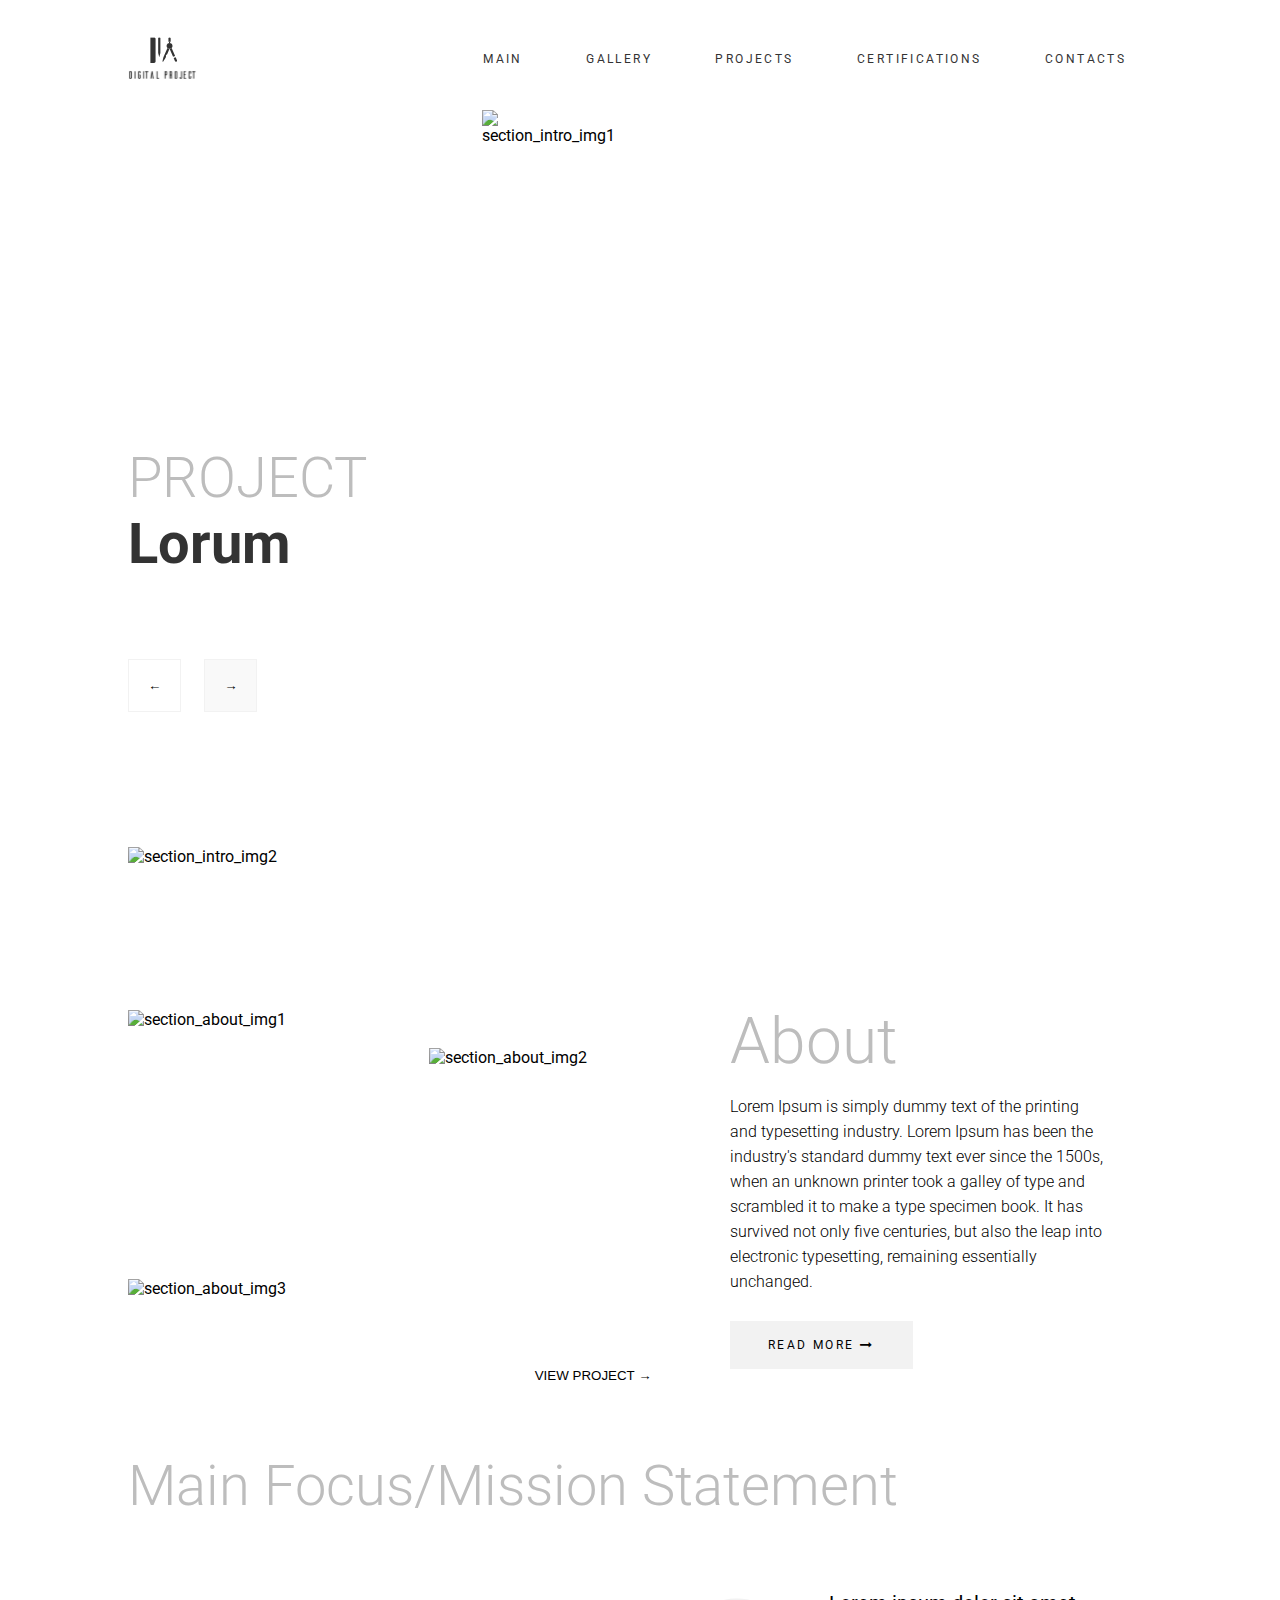
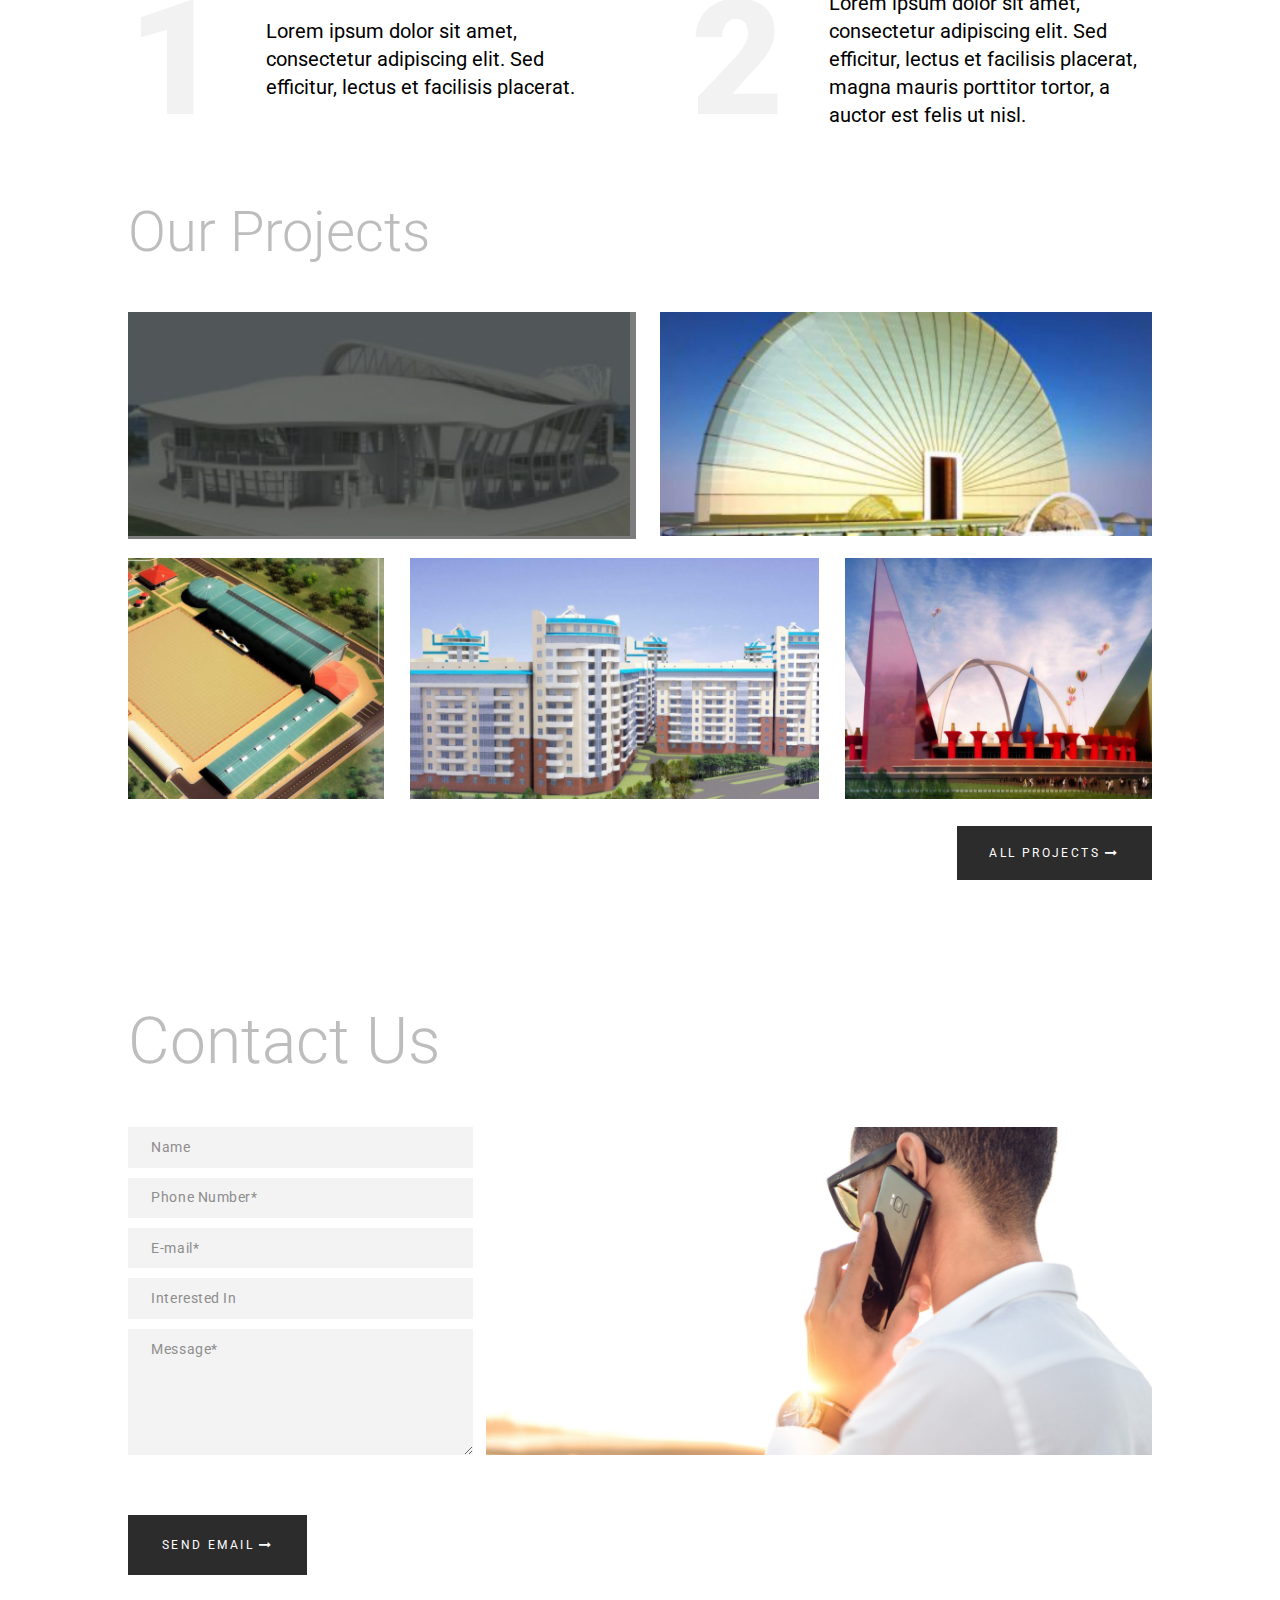
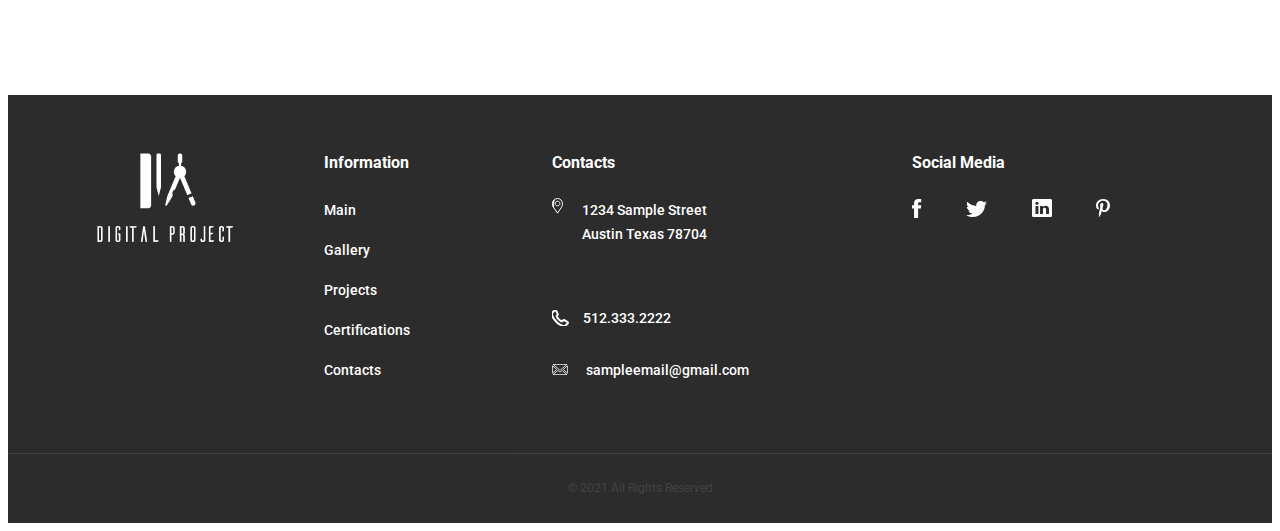
==== index.html @ 829941e3 "smartphone projects added" ====
<!DOCTYPE html>
<html lang="en">

<head>
    <meta charset="UTF-8">
    <meta http-equiv="X-UA-Compatible" content="IE=edge">
    <meta name="viewport" content="width=device-width, initial-scale=1.0">
    <title>Architecture Company</title>
    <link rel="shortcut icon" href="images/favicons/favicon.svg">
    <link rel="stylesheet" href="styles/normalize.css">
    <link rel="stylesheet" href="styles/styles.css">
    <link rel="preconnect" href="https://fonts.googleapis.com">
    <link rel="preconnect" href="https://fonts.gstatic.com" crossorigin>
    <link
        href="https://fonts.googleapis.com/css2?family=Roboto:wght@300;400;700&family=Source+Sans+Pro:wght@400;700&display=swap"
        rel="stylesheet">
    <link rel="stylesheet" href="https://stackpath.bootstrapcdn.com/font-awesome/4.7.0/css/font-awesome.min.css">
</head>

<body>
    <header class="header">
        <div class="header__logo"></div>
        <nav class="header__menu">
            <!-- Нужно обязательно проверить, чтобы названия ссылок совпадали с названиями файлов страниц, когда сделаем их -->
            <a href="index.html" class="header__link">Main</a>
            <a href="gallery.html" class="header__link">Gallery</a>
            <a href="projects.html" class="header__link">Projects</a>
            <a href="certification.html" class="header__link">Certifications</a>
            <a href="contacts.html" class="header__link">Contacts</a>
        </nav>
    </header>

    <!-- <main class="main"></main> -->
    <section class="intro">
        <div class="intro__content"> 
            <div class="intro__projectlorum">
                <h1 class="intro-title title-text">PROJECT
                    <span class="intro-text">Lorum</span>
                </h1>
            </div>
            <div class="intro__buttons">
                <button class="intro-button1">&larr;</button>
                <button class="intro-button2">&rarr;</button>
            </div>
            <div class="intro__slidenumbers">
                <img class="slide-numbers" src="pictures/section_intro_img2.png" alt="section_intro_img2">
            </div>
        </div>
        <div class="intro__image">        
            <img class="intro-img1" src="pictures/section_intro_img1.png" alt="section_intro_img1">
            <button class="intro-button3">VIEW PROJECT <span class="intro-button">&rarr;</span></button>
        </div>      
    </section>

    <section class="about">
        <div class="about__content">
            <div class="about__images">
                <div class="about__images-group1">
                    <img class="about__images-group1_img1" src="pictures/section_about_img1.png"
                        alt="section_about_img1">
                    <img class="about__images-group1_img3" src="pictures/section_about_img3.png"
                        alt="section_about_img3">
                </div>
                <div class="about__images-group2">
                    <img class="about__images-group1_img2" src="pictures/section_about_img2.png"
                        alt="section_about_img2">
                </div>
            </div>
            <div class="about__card">
                <h2 class="about__title title-text"> About</h2>
                <span class="about__text">Lorem Ipsum is simply dummy text of the printing and typesetting industry.
                    Lorem Ipsum has been the industry's standard dummy text ever since the 1500s, when an unknown
                    printer took a galley of type and scrambled it to make a type specimen book. It has survived not
                    only five centuries, but also the leap into electronic typesetting, remaining essentially
                    unchanged.</span>
                <p class="about__link">
                    <a href="#" class="button-btn about__link-btn">Read More
                        <i class="fa fa-long-arrow-right"></i>
                    </a>
                </p>
            </div>
        </div>
    </section>

    <div class="mission">
        <h2 class="mission__title title-text">Main Focus/Mission Statement</h2>
        <section class="mission-cards">
            <div class="mission-cards__card">
                <div class="card-value">
                    <p class="card-value__number">1</p>
                </div>
                <div class="card-text__container">
                    <span class="card-text">Lorem ipsum dolor sit amet, consectetur adipiscing elit. Sed efficitur,
                        lectus
                        et facilisis placerat.</span>
                </div>
            </div>

            <div class="mission-cards__card">
                <div class="card-value">
                    <p class="card-value__number">2</p>
                </div>
                <div class="card-text__container">
                    <span class="card-text">Lorem ipsum dolor sit amet, consectetur adipiscing elit. Sed efficitur,
                        lectus et facilisis placerat, magna mauris porttitor tortor, a auctor est felis ut nisl.</span>
                </div>
            </div>
        </section>
    </div>

    <div class="projects">
        <h2 class="projects__title title-text">Our Projects</h2>
        <section class="projects__container">
            <div class="projects__images">
                <div class="projects__images-line-one">
                    <img class="line-one__image-one" src="pictures/first-project.png" alt="one" />
                    <img class="line-one__cover" src="pictures/cover-pic.png" alt="cover" />
                    <img class="line-one__image-two" src="pictures/second-project.png" alt="two" />
                </div>

                <div class="projects__images-line-two">
                    <img class="line-two__image-three" src="pictures/third-project.png" alt="three" />
                    <img class="line-two__image-four" src="pictures/forth-project.png" alt="four" />
                    <img class="line-two__image-five" src="pictures/fifth-project.png" alt="five" />
                </div>
            </div>

            <div class="projects__section-btn">
                <button class="button-btn projects-button">All Projects <i class="fa fa-long-arrow-right"></i></button>
            </div>
        </section>
    </div>

    <section class="contact">
        <h2 class="contact__title title-text"> Contact Us</h2>
        <div class="contact__content">
            <form id="contact__form">
                <input type="text" name="name" placeholder="Name" class="contact__input">
                <input type="text" name="phone" placeholder="Phone Number*" class="contact__input" required>
                <input type="email" name="email" placeholder="E-mail*" class="contact__input" required>
                <input type="text" name="interested_in" placeholder="Interested In" class="contact__input">
                <textarea name="message" placeholder="Message*" class="contact__textarea" required></textarea>
            </form>
            <div class="contact__images">
                <img src="pictures/contact_img.png" alt="contact_img" class="contact__background">
            </div>
            <div class="contact__button">
                <button class="button-btn contact-button" form="contact__form">Send Email
                    <i class="fa fa-long-arrow-right"></i>
                </button>
            </div>
        </div>
    </section>

    <footer class="footer">
        <div class="footer__logo"></div>
        <div class="footer-content">
            <p class="footer__title">Information</p>
            <p class="footer__title">Contacts</p>
            <p class="footer__title footer__title--lower">Social Media</p>
            <a href="index.html" class="footer__link">Main</a>
            <a href="gallery.html" class="footer__link">Gallery</a>
            <a href="projects.html" class="footer__link">Projects</a>
            <a href="certification.html" class="footer__link">Certifications</a>
            <a href="contacts.html" class="footer__link">Contacts</a>
            <div class="footer__address">
                <svg class="footer__address-icon" width="11px" height="16px">
                    <use xlink:href="images/sprite.svg#footer-location"></use>
                </svg>
                <p class="footer__text">1234 Sample Street <br>
                    Austin Texas 78704</p>
            </div>
            <div class="footer__phone">
                <svg class="footer__phone-icon" width="17px" height="16px">
                    <use xlink:href="images/sprite.svg#footer-phone"></use>
                </svg>
                <a href="tel:+75123332222" class="footer__link">512.333.2222</a>
            </div>
            <div class="footer__email">
                <svg class="footer__email-icon" width="16px" height="11px">
                    <use xlink:href="images/sprite.svg#footer-email"></use>
                </svg>
                <a href="mailto:sampleemail@gmail.com" class="footer__link">sampleemail@gmail.com</a>
            </div>
            <div class="footer__social">
                <a href="facebook-link" class="footer__social-link">
                    <svg width="10px" height="19px">
                        <use xlink:href="images/sprite.svg#footer-fb"></use>
                    </svg>
                </a>
                <a href="twitter-link" class="footer__social-link">
                    <svg width="22px" height="17px">
                        <use xlink:href="images/sprite.svg#footer-tw"></use>
                    </svg>
                </a>
                <a href="linkedin-link" class="footer__social-link">
                    <svg width="20px" height="20px">
                        <use xlink:href="images/sprite.svg#footer-li"></use>
                    </svg>
                </a>
                <a href="pinterest-link" class="footer__social-link">
                    <svg width="14px" height="19px">
                        <use xlink:href="images/sprite.svg#footer-pin"></use>
                    </svg>
                </a>
            </div>
        </div>
        <div class="footer__copyright">
            <p>© 2021 All Rights Reserved</p>
        </div>
    </footer>
</body>

</html>
---- styles/styles.css ----
body {
    /* display: grid;
    grid-template: minmax(102px, max-content) 1fr minmax(417px, max-content) / 100%; */
    /* Сделала большой грид страницы для хедера, мейн и футера. Хедер и футер так должны в высоту растягиваться по содержимому, что не нужно этот грид в медиазапросах менять, возможно только отступы регулировать.
    Если есть предложения, как сделать лучше - пишите! (Юля) */
    font-family: 'Roboto', 'Source Sans Pro', sans-serif;
    max-width: 100%;
    /* Обозначила ширину, так как был скролл по оси у (Настя) */
}


/* DESKTOP - МОНИТОР КОМПЬЮТЕРА */
@media screen and (min-width: 940px) {

    /* HEADER */

    .header {
        display: grid;
        grid-template-columns: 9.4vw [header-logo-start] minmax(300px, 28%) [header-menu-start] 1fr;
        align-items: center;
        min-height: 102px;
    }

    .header__logo {
        grid-column-start: header-logo-start;
        height: 100%;
        background-image: url(../images/header-logo.svg);
        background-repeat: no-repeat;
        background-position: left center;
    }

    .header__menu {
        grid-column-start: header-menu-start;
        display: flex;
        justify-content: space-between;
        max-width: 645px;
        min-width: max-content;
    }

    /* MAIN */

    .main {
        display: grid;
        grid-template-columns: 9.4vw [main-content-start] 1fr [main-content-end] 9.4vw;
        /* так секции встанут с одинаковыми отступами с двух сторон и все будут выстраиваться по одной линии, когда меняем ширину экрана. Надо только каждой секции задать grid-column-start: main-content-start; (Юля) */
        grid-template-rows: repeat(5, max-content);
        row-gap: 120px;
    }

        /*INTRO*/

    .intro {
        display: grid;
        grid-template-columns: 9.4vw [intro-content-start] minmax(300px, 28%) [intro-image-start] 9.4vw;
        min-height: 900px;
    }
    
    .intro__content {
        grid-column-start: intro-content-start;
    }
    
    .intro__projectlorum {
        display: grid;
        padding-top: 33vh;
        padding-bottom: 5vh;
    }
    
    .intro-button1 {
        display: inline-block;
        width: 52.95px;
        height: 53px;   
        background-color: #FFFFFF;
        border: 1px solid #F2F2F2;
    }
    
    .intro-button2 {
        display: inline-block;
        width: 52.95px;
        height: 53px;  
        margin-left: 1.5vw;
        background-color: #f9f9f9;
        border: 1px solid #F2F2F2;
    }

    .intro__slidenumbers {
        display: grid;
        padding-top: 15vh;
    }
    
    .intro__image {
        grid-column-start: intro-image-start;
        display: grid;
        grid-template-columns: 1fr;
        grid-template-areas: "intro-img1";
    }
    
    .intro-img1 {
        grid-column-start: intro-image-start;
        display: grid;
    }
    
    .intro-button3 {
        position: absolute;
        top: 1340px;
        width: 221.81px;
        height: 71px; 
        background-color: #FFFFFF;
        border: none;
    }
    
    .intro-text {
        font-weight: bold;
        color: #333333;
    }
    
    /*ABOUT*/
    .about {
        display: grid;
        grid-template-columns: 9.4vw [main-content-start] 1fr [main-content-end] 9.4vw;
    }

    .about__content {
        grid-column-start: main-content-start;
        display: grid;
        grid-template-columns: 55% 1fr;
        gap: 3vw;
    }

    .about__images {
        display: grid;
        grid-template-columns: 1fr 1fr;
        grid-template-rows: 1fr;
        grid-template-areas: "about__images-group1 about__images-group2";
        gap: 3vw;
        align-items: center;
    }

    .about__images-group1 {
        grid-area: about__images-group1;
        display: grid;
        grid-template-rows: auto;
        gap: 3vw;
    }

    .about__images-group2 {
        grid-area: about__images-group2;
        display: flex;
    }

    .about__card {
        width: 90%;
    }

    .about__images-group1_img1 {
        width: 20vw;
        height: 18vw;
    }

    .about__images-group1_img3 {
        width: 20vw;
        height: 10vw;
    }

    .about__images-group1_img2 {
        width: 20vw;
        height: 25vw;
    }

    .about__link-btn {
        padding: 1.3vw 3vw;
    }


    /* MISSION */

    .mission {
        display: grid;
        grid-template-columns: 9.4vw [main-content-start] 1fr [main-content-end] 9.4vw;
    }

    /* Отступы, чтобы весь контент mission выравнивался в соответствии с основными боковыми отступами сайта (Настя) */
    .mission__title,
    .mission-cards {
        grid-column-start: main-content-start;
    }

    .mission-cards {
        display: grid;
        grid-template-columns: repeat(2, 1fr);
        column-gap: 10%;
    }

    .title-text {
        font-size: 56px;
    }

    .mission-cards__card {
        display: grid;
        grid-template-columns: 30% 70%;
    }

    .card-value__number {
        font-size: 160px;
    }

    .card-text {
        font-size: 20px;
        font-weight: 400;
        line-height: 28px;
    }

    /* PROJECTS */

    .projects__images {
        display: grid;
        grid-template-rows: repeat(2, 1fr);
        gap: 5%;
    }

    .projects__images-line-one,
    .projects__images-line-two {
    display: flex;
    justify-content: space-between;
}

    .projects-button {
        font-size: 0.5em;

        width: 19%;
        min-height: 50%;
        background-color: #2C2C2C;
        color: #FFFFFF;
        cursor: pointer;
    }

    .projects__section-btn {
        display: flex;
        align-items: flex-end;
        flex-direction: row-reverse;
    }
    
    .line-one__cover {
        position: absolute;
        box-sizing: border-box;
        opacity: 0.8;
        width: 40%;
        padding-right: 4px;
    }

    
.line-two__image-four {
    width: 40%;
}

    /*CONTACT*/
    .contact {
        display: grid;
        grid-template-columns: 9.4vw [main-content-start] 1fr [main-content-end] 9.4vw;
    }

    .contact__title {
        grid-column-start: main-content-start;
    }

    .contact__content {
        grid-column-start: main-content-start;
    }

    .contact__content {
        display: grid;
        grid-template-columns: 35% 1fr;
        grid-template-rows: 1fr 120px;
        margin-bottom: 120px;
    }

    #contact__form {
        display: flex;
        flex-direction: column;
        gap: 10px;
    }

    .contact__input {
        width: 95%;
        height: 12%;
    }

    .contact__textarea {
        width: 95%;
        height: 38%;
    }

    .contact__images {
        display: flex;
        align-items: flex-end;
    }

    .contact__background {
        width: 100%;
    }

    .contact__button {
        display: flex;
        align-items: flex-end;
    }

    .contact-button {
        min-width: 50%;
        min-height: 50%;
    }

    /* FOOTER */
    .footer {
        display: grid;
        grid-template-rows: 300px 70px;
        grid-template-columns: [footer-start] 25% [footer-content-start] 1fr [footer-end];
        align-content: start;
        padding-top: 58px;
    }

    .footer__logo {
        background-image: url(../images/footer-logo.svg);
        background-repeat: no-repeat;
        background-position: center top;
    }

    .footer-content {
        display: grid;
        grid-template-rows: 45px [footer-address-start footer-social-start] 40px 40px [footer-address-end footer-phone-start] 40px 40px [footer-phone-end] 40px [footer-social-end];
        grid-template-columns: 24% [footer-contact-start] 1fr [footer-contact-end footer-social-start] 1fr [footer-social-end];
    }

    .footer__address {
        grid-area: footer-address-start / footer-contact-start / footer-address-end / footer-contact-end;
        display: flex;
    }

    .footer__phone {
        grid-area: footer-phone-start / footer-contact-start / footer-phone-end / footer-contact-end;
        display: flex;
        align-items: center;
    }

    .footer__social {
        grid-area: footer-social-start / footer-social-start / footer-social-end / footer-social-end;
    }

    .footer__social-link {
        margin-right: 40px;
    }

    .footer__copyright {
        grid-column-start: footer-start;
        grid-column-end: footer-end;
        display: flex;
        justify-content: center;
        align-items: center;
    }
}

/* TABLET - ПЛАНШЕТ */
@media screen and (min-width: 420px) and (max-width: 939px) {

    /*ABOUT*/
    .about {
        display: grid;
        grid-template-columns: 9.4vw [main-content-start] 1fr [main-content-end] 9.4vw;
    }

    .about__content {
        grid-column-start: main-content-start;
        display: grid;
        grid-template-rows: 1fr;
        gap: 1.5vw;
    }

    .about__images {
        display: grid;
        grid-template-columns: 1fr 1fr;
        grid-template-rows: 1fr;
        grid-template-areas: "about__images-group1 about__images-group2";
        gap: 2vw;
        align-items: center;
    }

    .about__images-group1 {
        grid-area: about__images-group1;
        display: grid;
        grid-template-rows: max-content;
        gap: 2vw;
        justify-content: flex-end;
    }

    .about__images-group2 {
        grid-area: about__images-group2;
        display: flex;
        justify-content: flex-start;

    }

    .about__images-group1_img1 {
        width: 30vw;
        height: 28vw;
    }

    .about__images-group1_img3 {
        width: 30vw;
    }

    .about__images-group1_img2 {
        width: 30vw;
        height: 35vw;
    }

    .about__card {
        width: 100%;
        margin-right: 0;
        text-align: center;
    }

    .about__link-btn {
        padding: 15px 3vw;
    }

    /* MISSION */

    .mission {
        display: grid;
        grid-template-columns: 9.4vw [main-content-start] 1fr [main-content-end] 9.4vw;
    }

    /* Отступы, чтобы весь контент mission выравнивался в соответствии с основными боковыми отступами сайта (Настя) */
    .mission__title,
    .mission-cards {
        grid-column-start: main-content-start;
    }

    .mission-cards {
        display: grid;
        grid-template-rows: repeat(2, 1fr);
    }

    .title-text {
        font-size: 56px;
    }

    .mission-cards__card {
        display: grid;
        grid-template-columns: 30% 70%;
    }

    .card-value__number {
        font-size: 160px;
    }

    .card-text {
        font-size: 20px;
        font-weight: 400;
        line-height: 28px;
    }

    /* PROJECTS */

    .projects__images {
        display: grid;
        grid-template-rows: repeat(2, 1fr);
        gap: 5%;
    }

    .projects__images-line-one,
    .projects__images-line-two {
    display: flex;
    justify-content: space-between;
}

    .line-one__cover {
        position: absolute;
        box-sizing: border-box;
        opacity: 0.8;
        width: 40%;
        min-height: 11%;
    }

    
    .line-two__image-four {
        width: 40%;
    }

    .projects-button {
        min-width: 25%;
        min-height: 57%;
        background-color: #2C2C2C;
        color: #FFFFFF;
        cursor: pointer;
    }

    .projects__section-btn {
        display: flex;
        align-items: flex-end;
        flex-direction: row-reverse;
    }

    /*CONTACT*/
    .contact__images {
        display: none;
    }

    .contact {
        display: grid;
        grid-template-columns: 9.4vw [main-content-start] 1fr [main-content-end] 9.4vw;
    }

    .contact__title {
        grid-column-start: main-content-start;
        display: flex;
        justify-content: center;
        margin-bottom: 30px;
    }

    .contact__content {
        grid-column-start: main-content-start;
    }

    .contact__content {
        display: grid;
        grid-template-columns: 100%;
        grid-template-rows: 1fr 100px;
        margin-bottom: 60px;
    }

    #contact__form {
        display: flex;
        flex-direction: column;
        gap: 10px;
        align-items: center;
    }

    .contact__input {
        width: 70%;
        height: 7vh;
    }

    .contact__textarea {
        width: 70%;
        height: 20vh;
    }

    .contact__button {
        display: flex;
        align-items: flex-end;
        width: 100%;
        justify-content: center;
    }

    .contact-button {
        min-width: 25%;
        min-height: 50%;
    }

    /* FOOTER */
    .footer {
        display: grid;
        grid-template-rows: 150px [footer-content-start] 1fr [footer-content-end] 70px;
        /* grid-template-columns: [footer-start] minmax(165px, 25%) [footer-content-start] 1fr [footer-end]; */
        align-content: start;
        padding-top: 58px;
    }

    .footer__logo {
        background-image: url(../images/footer-logo.svg);
        background-repeat: no-repeat;
        background-position: center top;
        /* min-width: 165px; */
    }

    .footer-content {
        grid-area: footer-content-start / 1 / footer-content-end / 2;
        display: grid;
        grid-template-rows: 45px [footer-address-start] 40px 40px [footer-address-end footer-phone-start] 40px 40px [footer-phone-end] 70px [footer-btm-title-start] 45px [footer-btm-title-end footer-social-start] 68px [footer-social-end];
        grid-template-columns: [footer-social-start] minmax(max-content, 60%) [footer-contact-start] minmax(max-content, 1fr) [footer-contact-end footer-social-end];
        padding-left: 9.4vw;
        padding-right: 9.4vw;
    }

    .footer__address {
        grid-area: footer-address-start / footer-contact-start / footer-address-end / footer-contact-end;
        display: flex;
    }

    .footer__phone {
        grid-area: footer-phone-start / footer-contact-start / footer-phone-end / footer-contact-end;
        display: flex;
        align-items: center;
    }

    .footer__title--lower {
        grid-area: footer-btm-title-start / footer-social-start / footer-btm-title-end / footer-social-end;
        justify-self: center;
    }

    .footer__social {
        grid-column-start: footer-social-start;
        grid-column-end: footer-social-end;
        display: flex;
        justify-self: center;
        justify-content: space-between;
        width: 186px;
    }

    .footer__copyright {
        display: flex;
        justify-content: center;
        align-items: center;
    }
}



/* SMARTPHONE - СМАРТФОН */
@media screen and (max-width: 419px) {

    /*ABOUT*/
    .about {
        display: grid;
        grid-template-columns: 9.4vw [main-content-start] 1fr [main-content-end] 9.4vw;
    }

    .about__content {
        grid-column-start: main-content-start;
        display: grid;
        grid-template-rows: 1fr;
        gap: 1.5vw;
    }

    .about__images {
        display: grid;
        grid-template-columns: 1fr 1fr;
        grid-template-rows: 1fr;
        grid-template-areas: "about__images-group1 about__images-group2";
        gap: 2vw;
    }

    .about__images-group1 {
        grid-area: about__images-group1;
        display: grid;
        grid-template-rows: max-content;
        gap: 2vw;
        align-items: center;
        justify-content: center;
    }

    .about__images-group2 {
        grid-area: about__images-group2;
        display: flex;
        align-items: center;
        justify-content: center;
    }

    .about__images-group1_img1 {
        width: 35vw;
        height: 33vw;
    }

    .about__images-group1_img3 {
        width: 35vw;
    }

    .about__images-group1_img2 {
        width: 35vw;
        height: 40vw;
    }

    .about__card {
        width: 100%;
        margin-right: 0;
        text-align: center;
    }

    .about__link-btn {
        padding: 15px 3vw;
    }

    /* MISSION */

    .mission {
        display: grid;
        grid-template-columns: 9.4vw [main-content-start] 1fr [main-content-end] 9.4vw;
    }

    /* Отступы, чтобы весь контент mission выравнивался в соответствии с основными боковыми отступами сайта (Настя) */
    .mission__title,
    .mission-cards {
        grid-column-start: main-content-start;
    }

    .mission-cards {
        display: grid;
        grid-template-rows: repeat(2, 1fr);
    }

    .title-text {
        font-size: 3em;
    }

    .card-value__number {
        display: none;
    }

    .card-text {
        font-size: 1em;
        font-weight: 400;
        line-height: 1.5em;
    }

    /* PROJECTS */

    .projects__images {
        display: flex;
        flex-direction: column;
        justify-content: center;
        align-items: center;
        gap: 5%;
    }

    .projects__images-line-one,
    .projects__images-line-two {
        display: flex;
        justify-content: center;
    }
    
    .line-one__image-two,
    .line-two__image-three,
    .line-two__image-five {
        display: none;
    }
    
    .line-two__image-four {
        width: 49%;
    }
    
    .projects__section-btn {
        display: flex;
        align-items: flex-end;
        justify-content: center;
    }

    .projects-button {
        max-width: 50vw;
        min-height: 70%;
        background-color: #2C2C2C;
        color: #FFFFFF;
        cursor: pointer;
    }

    /*CONTACT*/
    .contact__images {
        display: none;
    }

    .contact {
        display: grid;
        grid-template-columns: 9.4vw [main-content-start] 1fr [main-content-end] 9.4vw;
    }

    .contact__title {
        grid-column-start: main-content-start;
        display: flex;
        justify-content: center;
        margin-bottom: 30px;
    }

    .contact__content {
        grid-column-start: main-content-start;
    }

    .contact__content {
        display: grid;
        grid-template-rows: 1fr 80px;
        margin-bottom: 50px;
    }

    #contact__form {
        display: flex;
        flex-direction: column;
        gap: 10px;
    }

    .contact__input {
        width: 100%;
        height: 8vh;
    }

    .contact__textarea {
        width: 100%;
        height: 20vh;
    }

    .contact__button {
        display: flex;
        align-items: flex-end;
        justify-content: center;
    }

    .contact-button {
        min-width: 50%;
        min-height: 50%;
    }

}

/* HEADER */
.header__link {
    font-size: 12px;
    line-height: 18px;
    letter-spacing: 0.2em;
    text-transform: uppercase;
    color: #333333;
    border: 1px solid #FFFFFF;
    /* Добавила здесь border чтобы ссылки не прыгали при наведении курсора. Потому что при наведении появляется оформление border снизу и сверху (Юля) */
}

.header__link:hover,
.header__link:active {
    border-top: 1px solid #333333;
    border-bottom: 1px solid #333333;
}

/*ABOUT*/

.about__title {
    font-size: 4em;
    line-height: 64px;
    margin: 0;
    margin-bottom: 20px;
}

.about__text {
    font-family: 'Roboto', sans-serif;
    font-weight: 300;
    font-size: 1em;
    line-height: 25px;
}

.button-btn {
    margin-top: 20px;
    font-family: 'Roboto', sans-serif;
    font-weight: 400;
    font-size: 12px;
    line-height: 12px;
    letter-spacing: 0.2em;
    text-transform: uppercase;
    border: none;
}

.about__link {
    margin-top: 40px;
}

.about__link-btn {
    background-color: #F2F2F2;
    color: black;
    margin-top: 50px;
}

/* MISSION */

.title-text {
    font-weight: 300;
    color: #BDBDBD;
}

.title-text:hover {
    cursor: pointer;
}

.card-value,
.card-text__container {
    align-self: center;
}

.card-value p {
    margin: 0;
}

.card-value__number {
    color: #F2F2F2;
    font-weight: 900;
}

/* PROJECTS */

.projects {
    display: grid;
    grid-template-columns: 9.4vw [main-content-start] 1fr [main-content-end] 9.4vw;
}

.projects__title,
.projects__container {
    grid-column-start: main-content-start;
}

.projects__container {
    display: grid;
    grid-template-rows: 80% 20%;
    gap: 2vw;

    margin-bottom: 10%;
}

.line-one__image-one {
    width: 49%;
    position: relative;
}

.line-one__cover {
    position: absolute;
    box-sizing: border-box;
    opacity: 0.8;
    width: 40%;
}

.line-one__image-two {
    width: 48%;
}

.line-two__image-three {
    width: 25%;
}

.line-two__image-five {
    width: 30%;
}

.projects-button:hover,
.line-one__image-one:hover,
.line-one__cover:hover,
.line-one__image-two:hover,
.line-two__image-three:hover,
.line-two__image-four:hover,
.line-two__image-five:hover {
    cursor: pointer;
}

/*CONTACT*/
::-webkit-input-placeholder {
    font-family: 'Roboto', sans-serif;
    font-style: normal;
    font-weight: 400;
    font-size: 14px;
    line-height: 16px;
    letter-spacing: 0.04em;
    padding-left: 21px;
    padding-top: 10px;
    color: #8D8D8D;
}

.contact__title {
    font-size: 4em;
    line-height: 64px;
}

.contact__input {
    background: #F3F3F3;
    border: none;
}

.contact__textarea {
    background: #F3F3F3;
    border: none;
}

.contact-button {
    background-color: #2C2C2C;
    color: #FFFFFF;
    cursor: pointer;
}


/* FOOTER */
.footer {
    color: #FFFFFF;
    background-color: #2C2C2C;
}

.footer__address-icon {
    margin-right: 19px;
}

.footer__phone-icon,
.footer__email-icon {
    margin-right: 14px;
}

.footer__title {
    font-weight: 700;
    font-size: 16px;
    line-height: 19px;
}

.footer__link,
.footer__text {
    font-weight: 500;
    font-size: 14px;
    line-height: 24px;
    color: #FFFFFF;
}

.footer__copyright {
    text-align: center;
    font-size: 12px;
    line-height: 22px;
    color: #FFFFFF;
    border-top: 1px solid #FFFFFF;
    opacity: 0.1;
}

.footer__link:hover {
    text-decoration: underline;
}

/* GENERAL */
a {
    text-decoration: none;
}

p {
    margin: 0;
}
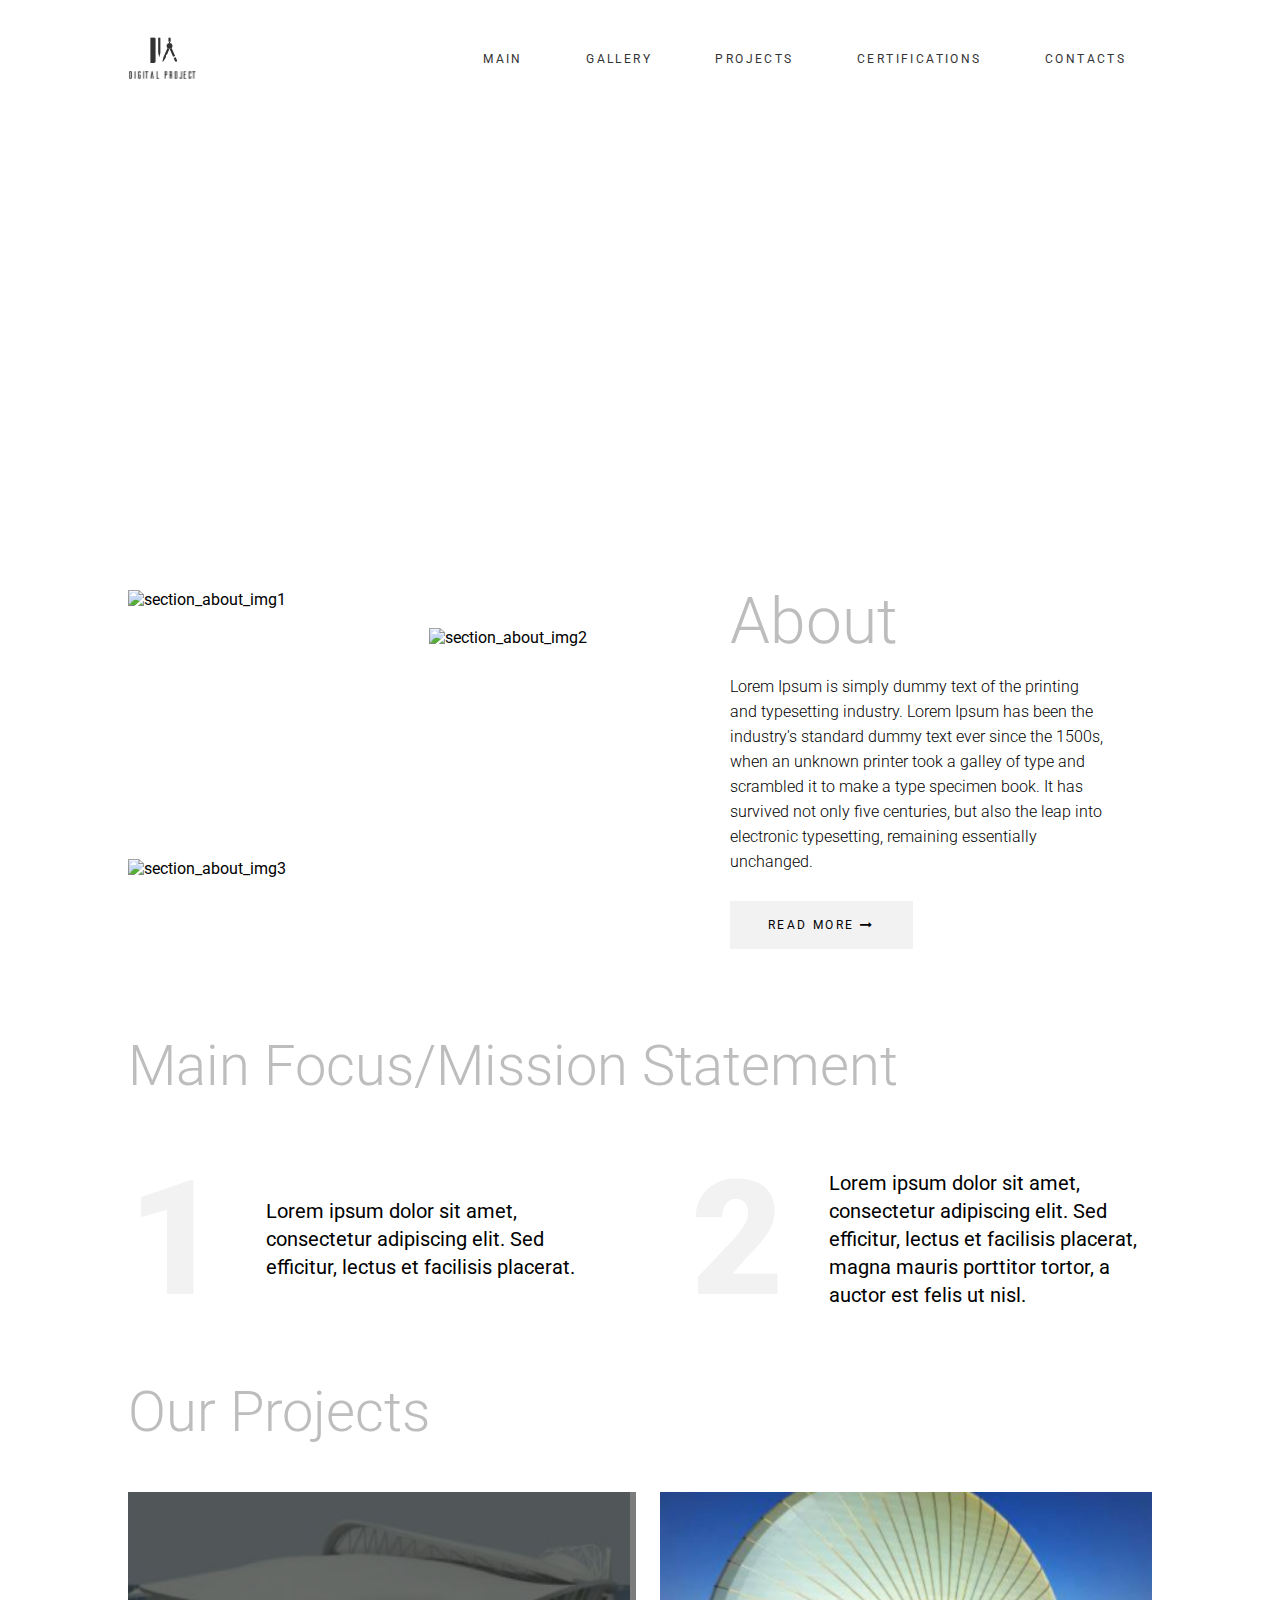
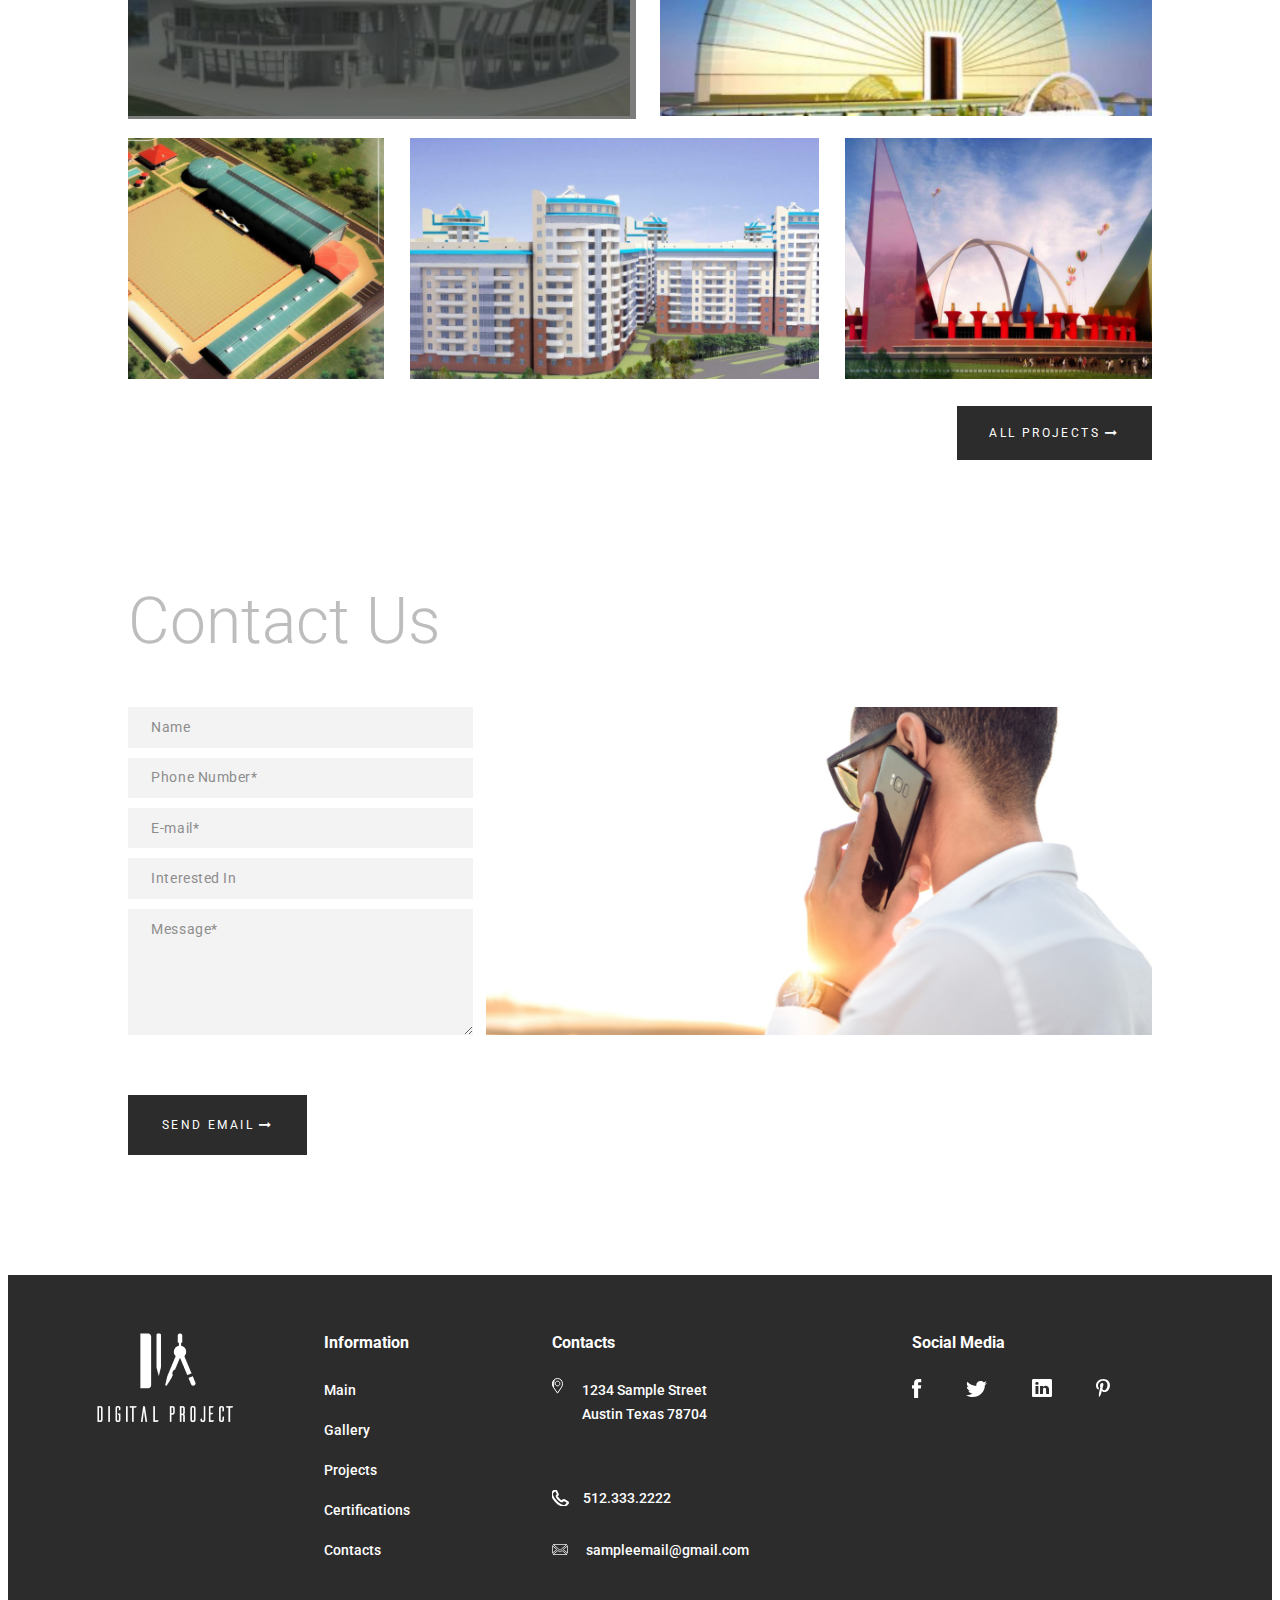
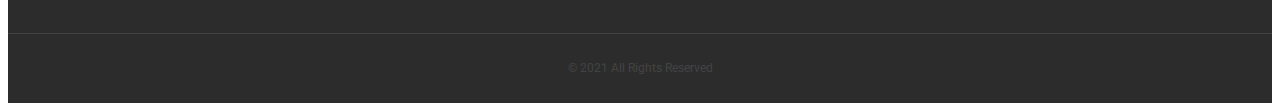
==== commit 9c5d9e47: "footer mobile version, minor adjustments" ====
--- a/index.html
+++ b/index.html
@@ -30,27 +30,8 @@
         </nav>
     </header>
 
-    <!-- <main class="main"></main> -->
-    <section class="intro">
-        <div class="intro__content"> 
-            <div class="intro__projectlorum">
-                <h1 class="intro-title title-text">PROJECT
-                    <span class="intro-text">Lorum</span>
-                </h1>
-            </div>
-            <div class="intro__buttons">
-                <button class="intro-button1">&larr;</button>
-                <button class="intro-button2">&rarr;</button>
-            </div>
-            <div class="intro__slidenumbers">
-                <img class="slide-numbers" src="pictures/section_intro_img2.png" alt="section_intro_img2">
-            </div>
-        </div>
-        <div class="intro__image">        
-            <img class="intro-img1" src="pictures/section_intro_img1.png" alt="section_intro_img1">
-            <button class="intro-button3">VIEW PROJECT <span class="intro-button">&rarr;</span></button>
-        </div>      
-    </section>
+    <main class="main"></main>
+    <div class="intro"></div>
 
     <section class="about">
         <div class="about__content">
@@ -156,13 +137,13 @@
         <div class="footer__logo"></div>
         <div class="footer-content">
             <p class="footer__title">Information</p>
-            <p class="footer__title">Contacts</p>
+            <p class="footer__title footer__title--mid">Contacts</p>
             <p class="footer__title footer__title--lower">Social Media</p>
-            <a href="index.html" class="footer__link">Main</a>
-            <a href="gallery.html" class="footer__link">Gallery</a>
-            <a href="projects.html" class="footer__link">Projects</a>
-            <a href="certification.html" class="footer__link">Certifications</a>
-            <a href="contacts.html" class="footer__link">Contacts</a>
+            <a href="index.html" class="footer__link footer__link--top">Main</a>
+            <a href="gallery.html" class="footer__link footer__link--top">Gallery</a>
+            <a href="projects.html" class="footer__link footer__link--top">Projects</a>
+            <a href="certification.html" class="footer__link footer__link--top">Certifications</a>
+            <a href="contacts.html" class="footer__link footer__link--mid">Contacts</a>
             <div class="footer__address">
                 <svg class="footer__address-icon" width="11px" height="16px">
                     <use xlink:href="images/sprite.svg#footer-location"></use>
--- a/styles/styles.css
+++ b/styles/styles.css
@@ -47,72 +47,6 @@
         row-gap: 120px;
     }
 
-        /*INTRO*/
-
-    .intro {
-        display: grid;
-        grid-template-columns: 9.4vw [intro-content-start] minmax(300px, 28%) [intro-image-start] 9.4vw;
-        min-height: 900px;
-    }
-    
-    .intro__content {
-        grid-column-start: intro-content-start;
-    }
-    
-    .intro__projectlorum {
-        display: grid;
-        padding-top: 33vh;
-        padding-bottom: 5vh;
-    }
-    
-    .intro-button1 {
-        display: inline-block;
-        width: 52.95px;
-        height: 53px;   
-        background-color: #FFFFFF;
-        border: 1px solid #F2F2F2;
-    }
-    
-    .intro-button2 {
-        display: inline-block;
-        width: 52.95px;
-        height: 53px;  
-        margin-left: 1.5vw;
-        background-color: #f9f9f9;
-        border: 1px solid #F2F2F2;
-    }
-
-    .intro__slidenumbers {
-        display: grid;
-        padding-top: 15vh;
-    }
-    
-    .intro__image {
-        grid-column-start: intro-image-start;
-        display: grid;
-        grid-template-columns: 1fr;
-        grid-template-areas: "intro-img1";
-    }
-    
-    .intro-img1 {
-        grid-column-start: intro-image-start;
-        display: grid;
-    }
-    
-    .intro-button3 {
-        position: absolute;
-        top: 1340px;
-        width: 221.81px;
-        height: 71px; 
-        background-color: #FFFFFF;
-        border: none;
-    }
-    
-    .intro-text {
-        font-weight: bold;
-        color: #333333;
-    }
-    
     /*ABOUT*/
     .about {
         display: grid;
@@ -211,34 +145,10 @@
 
     /* PROJECTS */
 
-    .projects__images {
-        display: grid;
-        grid-template-rows: repeat(2, 1fr);
-        gap: 5%;
-    }
-
-    .projects__images-line-one,
-    .projects__images-line-two {
-    display: flex;
-    justify-content: space-between;
-}
-
     .projects-button {
         font-size: 0.5em;
-
-        width: 19%;
-        min-height: 50%;
-        background-color: #2C2C2C;
-        color: #FFFFFF;
-        cursor: pointer;
-    }
-
-    .projects__section-btn {
-        display: flex;
-        align-items: flex-end;
-        flex-direction: row-reverse;
-    }
-    
+    }
+
     .line-one__cover {
         position: absolute;
         box-sizing: border-box;
@@ -247,11 +157,6 @@
         padding-right: 4px;
     }
 
-    
-.line-two__image-four {
-    width: 40%;
-}
-
     /*CONTACT*/
     .contact {
         display: grid;
@@ -321,6 +226,7 @@
         background-image: url(../images/footer-logo.svg);
         background-repeat: no-repeat;
         background-position: center top;
+        min-width: 165px;
     }
 
     .footer-content {
@@ -459,44 +365,12 @@
     }
 
     /* PROJECTS */
-
-    .projects__images {
-        display: grid;
-        grid-template-rows: repeat(2, 1fr);
-        gap: 5%;
-    }
-
-    .projects__images-line-one,
-    .projects__images-line-two {
-    display: flex;
-    justify-content: space-between;
-}
-
     .line-one__cover {
         position: absolute;
         box-sizing: border-box;
         opacity: 0.8;
         width: 40%;
-        min-height: 11%;
-    }
-
-    
-    .line-two__image-four {
-        width: 40%;
-    }
-
-    .projects-button {
-        min-width: 25%;
-        min-height: 57%;
-        background-color: #2C2C2C;
-        color: #FFFFFF;
-        cursor: pointer;
-    }
-
-    .projects__section-btn {
-        display: flex;
-        align-items: flex-end;
-        flex-direction: row-reverse;
+        max-height: 40%;
     }
 
     /*CONTACT*/
@@ -559,8 +433,7 @@
     /* FOOTER */
     .footer {
         display: grid;
-        grid-template-rows: 150px [footer-content-start] 1fr [footer-content-end] 70px;
-        /* grid-template-columns: [footer-start] minmax(165px, 25%) [footer-content-start] 1fr [footer-end]; */
+        grid-template-rows: 150px 1fr 70px;
         align-content: start;
         padding-top: 58px;
     }
@@ -569,15 +442,14 @@
         background-image: url(../images/footer-logo.svg);
         background-repeat: no-repeat;
         background-position: center top;
-        /* min-width: 165px; */
+        min-width: 165px;
     }
 
     .footer-content {
-        grid-area: footer-content-start / 1 / footer-content-end / 2;
         display: grid;
         grid-template-rows: 45px [footer-address-start] 40px 40px [footer-address-end footer-phone-start] 40px 40px [footer-phone-end] 70px [footer-btm-title-start] 45px [footer-btm-title-end footer-social-start] 68px [footer-social-end];
         grid-template-columns: [footer-social-start] minmax(max-content, 60%) [footer-contact-start] minmax(max-content, 1fr) [footer-contact-end footer-social-end];
-        padding-left: 9.4vw;
+        padding-left: 15vw;
         padding-right: 9.4vw;
     }
 
@@ -711,46 +583,6 @@
         line-height: 1.5em;
     }
 
-    /* PROJECTS */
-
-    .projects__images {
-        display: flex;
-        flex-direction: column;
-        justify-content: center;
-        align-items: center;
-        gap: 5%;
-    }
-
-    .projects__images-line-one,
-    .projects__images-line-two {
-        display: flex;
-        justify-content: center;
-    }
-    
-    .line-one__image-two,
-    .line-two__image-three,
-    .line-two__image-five {
-        display: none;
-    }
-    
-    .line-two__image-four {
-        width: 49%;
-    }
-    
-    .projects__section-btn {
-        display: flex;
-        align-items: flex-end;
-        justify-content: center;
-    }
-
-    .projects-button {
-        max-width: 50vw;
-        min-height: 70%;
-        background-color: #2C2C2C;
-        color: #FFFFFF;
-        cursor: pointer;
-    }
-
     /*CONTACT*/
     .contact__images {
         display: none;
@@ -805,6 +637,91 @@
         min-height: 50%;
     }
 
+    /* FOOTER */
+    .footer {
+        display: grid;
+        grid-template-rows: 150px 1fr 70px;
+        align-content: start;
+        padding-top: 58px;
+    }
+
+    .footer__logo {
+        background-image: url(../images/footer-logo.svg);
+        background-repeat: no-repeat;
+        background-position: center top;
+        min-width: 165px;
+    }
+
+    .footer-content {
+        display: grid;
+        grid-template-rows: 45px 40px 40px 70px [footer-mid-title-start] 45px [footer-address-start] 65px [footer-phone-start] 40px [footer-email-start] 70px [footer-btm-title-start] 45px [footer-social-start] 68px;
+        grid-template-columns: [footer-start] 50% [footer-mid] 50% [footer-end];
+        justify-content: center;
+        padding-left: 9.4vw;
+        padding-right: 9.4vw;
+    }
+
+    .footer__title,
+    .footer__address,
+    .footer__phone,
+    .footer__email,
+    .footer__social,
+    .footer__link--mid {
+        grid-column-start: footer-start;
+        grid-column-end: footer-end;
+    }
+
+    .footer__title,
+    .footer__link--mid {
+        justify-self: center;
+    }
+
+    .footer__link--top {
+        margin-left: 12vw;
+    }
+
+    .footer__title--mid {
+        grid-row-start: footer-mid-title-start;
+    }
+
+    .footer__address {
+        grid-row-start: footer-address-start;
+        display: flex;
+    }
+
+    .footer__phone {
+        grid-row-start: footer-phone-start;
+        display: flex;
+        align-items: flex-start;
+    }
+
+    .footer__email {
+        grid-row-start: footer-email-start;
+    }
+
+    .footer__title--lower {
+        grid-row-start: footer-btm-title-start;
+    }
+
+    .footer__address,
+    .footer__phone,
+    .footer__email {
+        margin-left: 18vw;
+    }
+
+    .footer__social {
+        grid-row-start: footer-social-start;
+        justify-self: center;
+        display: flex;
+        justify-content: space-between;
+        width: 186px;
+    }
+
+    .footer__copyright {
+        display: flex;
+        justify-content: center;
+        align-items: center;
+    }
 }
 
 /* HEADER */
@@ -906,6 +823,22 @@
     margin-bottom: 10%;
 }
 
+.projects__images {
+    display: grid;
+    grid-template-rows: repeat(2, 1fr);
+    gap: 5%;
+}
+
+.projects__images-line-one {
+    display: flex;
+    justify-content: space-between;
+}
+
+.projects__images-line-two {
+    display: flex;
+    justify-content: space-between;
+}
+
 .line-one__image-one {
     width: 49%;
     position: relative;
@@ -926,8 +859,26 @@
     width: 25%;
 }
 
+.line-two__image-four {
+    width: 40%;
+}
+
 .line-two__image-five {
     width: 30%;
+}
+
+.projects__section-btn {
+    display: flex;
+    align-items: flex-end;
+    flex-direction: row-reverse;
+}
+
+.projects-button {
+    width: 19%;
+    min-height: 50%;
+    background-color: #2C2C2C;
+    color: #FFFFFF;
+    cursor: pointer;
 }
 
 .projects-button:hover,
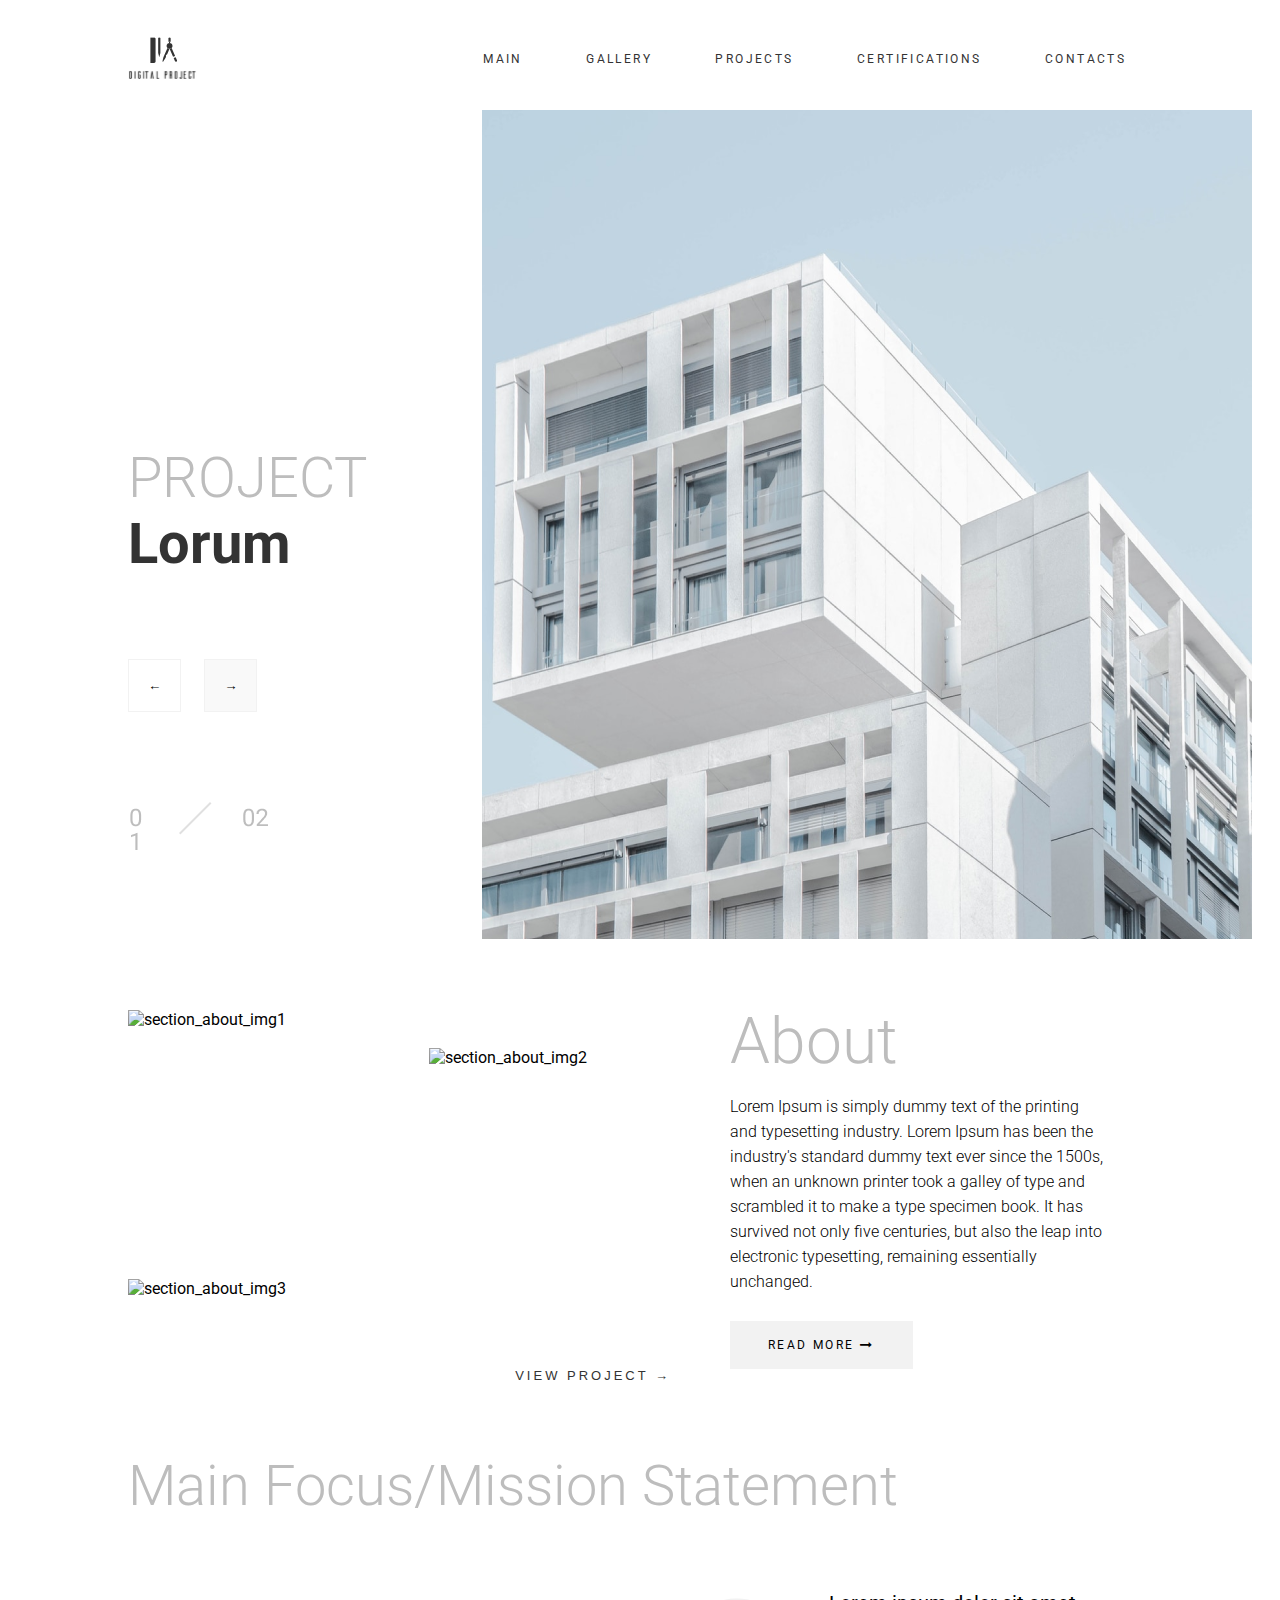
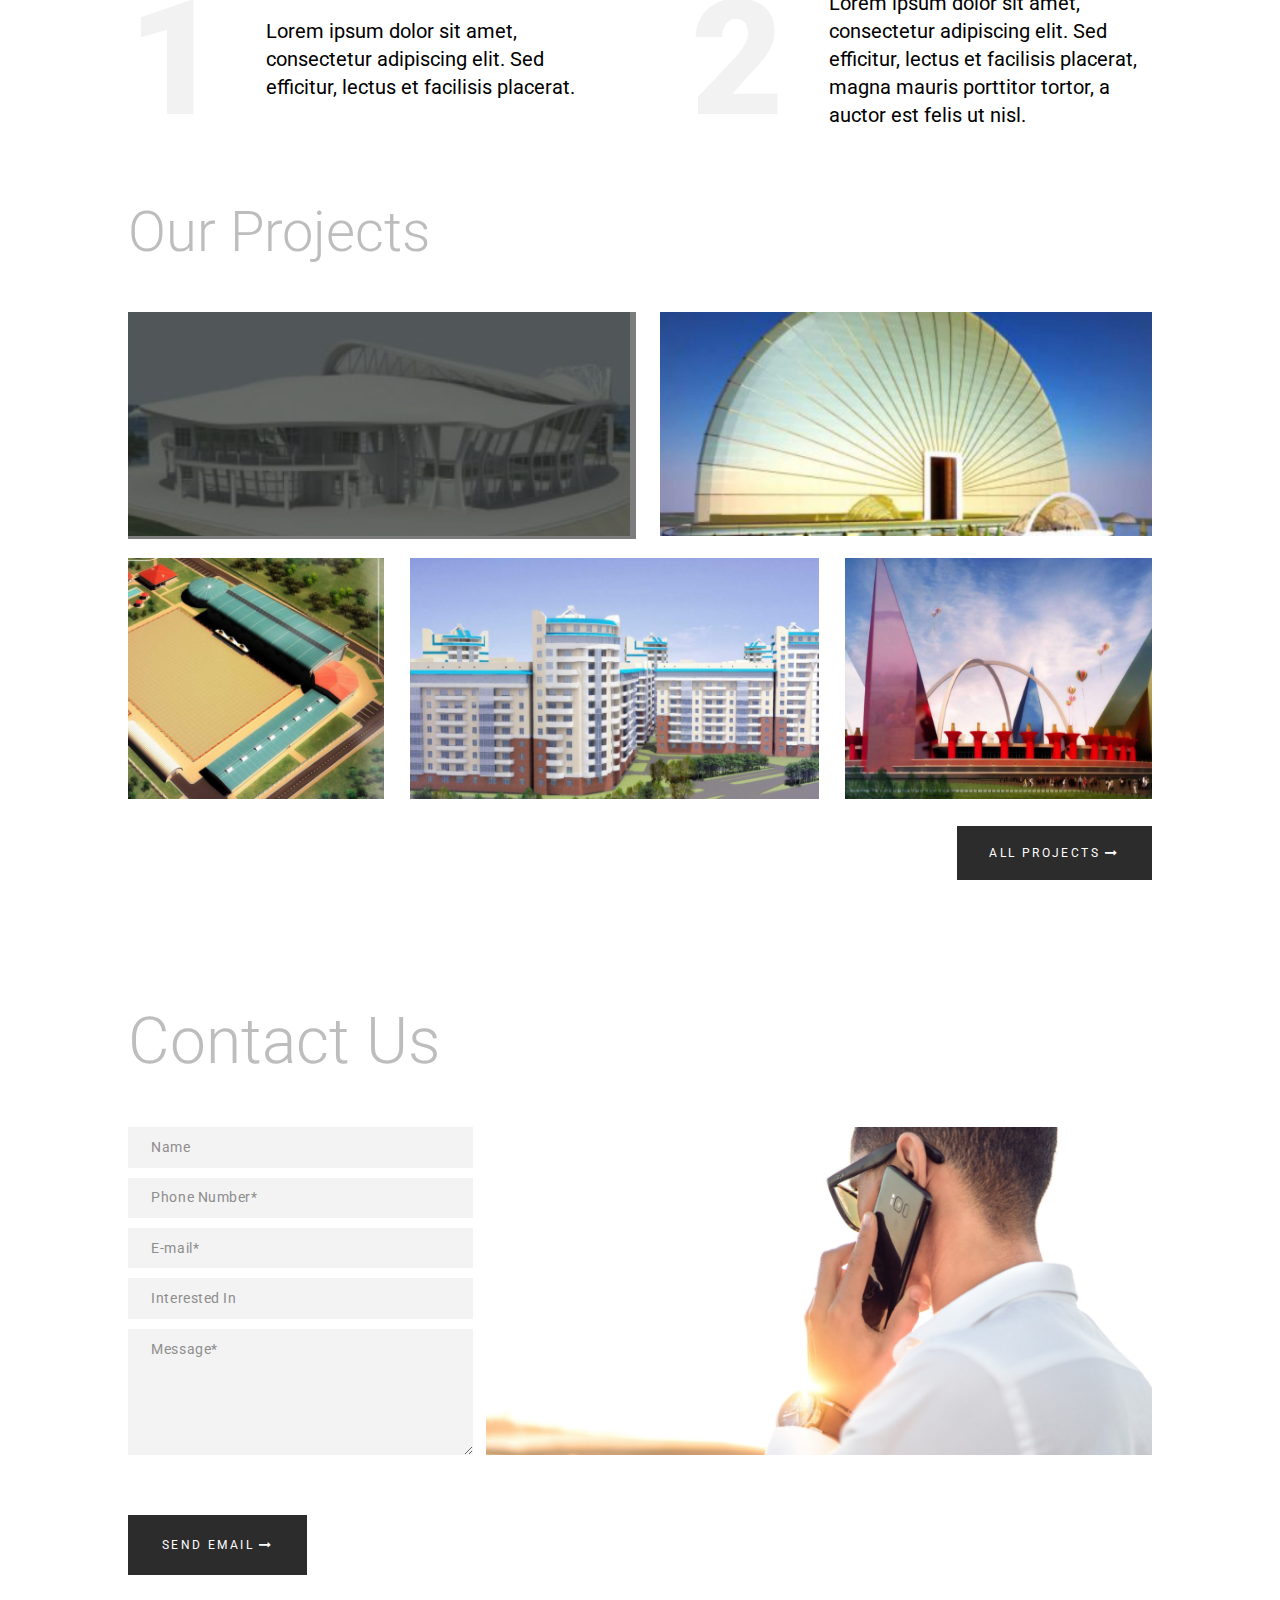
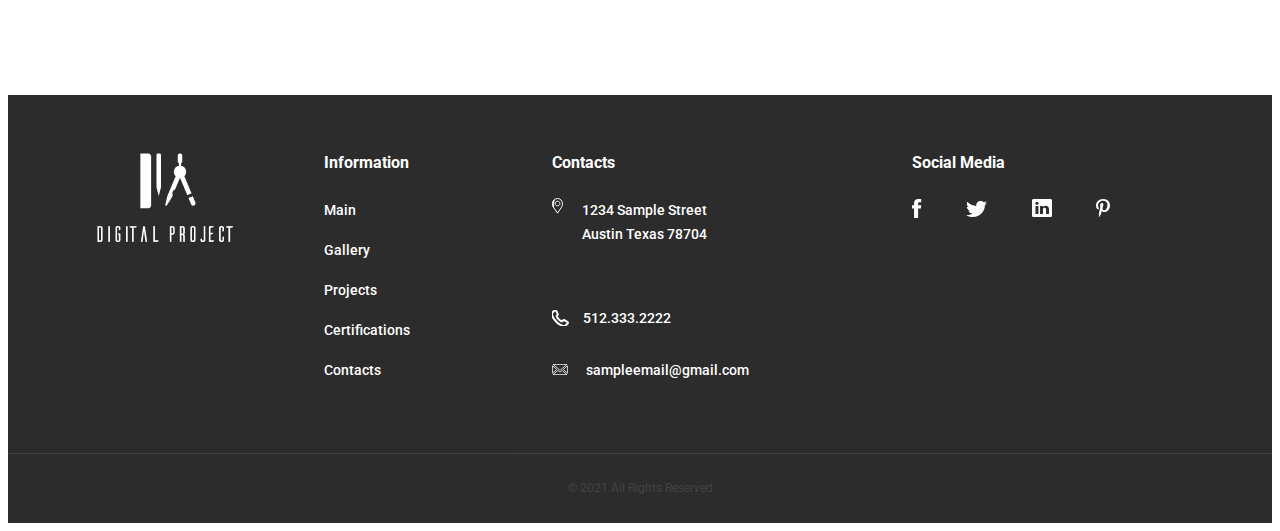
==== commit 1059f299: "Merge branch 'main' of https://github.com/woachkatzl/Architecture-company-site" ====
--- a/index.html
+++ b/index.html
@@ -30,8 +30,29 @@
         </nav>
     </header>
 
-    <main class="main"></main>
-    <div class="intro"></div>
+    <!-- <main class="main"></main> -->
+    <section class="intro">
+        <div class="intro__content"> 
+            <div class="intro__projectlorum">
+                <h1 class="intro-title title-text">PROJECT
+                    <span class="intro-text">Lorum</span>
+                </h1>
+            </div>
+            <div class="intro__buttons">
+                <button class="intro-button1">&larr;</button>
+                <button class="intro-button2">&rarr;</button>
+            </div>
+            <div class="intro__slidenumbers">
+                <img class="slide-numbers" src="pictures/section_intro_img2.png" alt="section_intro_img2">
+            </div>
+        </div>
+        <div class="intro__image">        
+            <img class="intro-img1" src="pictures/section_intro_img1.png" alt="section_intro_img1">
+            <button class="intro-button3">VIEW PROJECT 
+                <span class="intro-button">&rarr;</span>
+            </button>
+        </div>      
+    </section>
 
     <section class="about">
         <div class="about__content">
--- a/styles/styles.css
+++ b/styles/styles.css
@@ -47,6 +47,92 @@
         row-gap: 120px;
     }
 
+        /*INTRO*/
+
+    .intro {
+        display: grid;
+        grid-template-columns: 9.4vw [intro-content-start] minmax(300px, 28%) [intro-image-start] 9.4vw;
+        min-height: 900px;
+    }
+    
+    .intro__content {
+        grid-column-start: intro-content-start;
+    }
+    
+    .intro__projectlorum {
+        display: grid;
+        padding-top: 33vh;
+        padding-bottom: 5vh;
+    }
+    
+    .intro-button1 {
+        display: inline-block;
+        width: 52.95px;
+        height: 53px;   
+        cursor: pointer;
+        background-color: #FFFFFF;
+        border: 1px solid #F2F2F2;
+    }
+
+    .intro-button1:active {
+        background-color: #C4C4C4;      
+    }
+
+    
+    .intro-button2 {
+        display: inline-block;
+        width: 52.95px;
+        height: 53px;  
+        cursor: pointer;
+        margin-left: 1.5vw;
+        background-color: #f9f9f9;
+        border: 1px solid #F2F2F2;
+    }
+
+    .intro-button2:active {
+        background-color: #C4C4C4;      
+    }
+
+    .intro__slidenumbers {
+        display: grid;
+        padding-top: 10vh;
+    }
+    
+    .intro__image {
+        grid-column-start: intro-image-start;
+        display: grid;
+        grid-template-columns: 1fr;
+        grid-template-areas: "intro-img1";
+    }
+    
+    .intro-img1 {
+        grid-column-start: intro-image-start;
+        display: grid;
+    }
+    
+    .intro-button3 {
+        position: absolute;
+        top: 1340px;
+        width: 221.81px;
+        height: 71px; 
+        cursor: pointer;
+        font-size: small;
+        letter-spacing: 3px;
+        text-align: center;
+        color: #333333;
+        background-color: #FFFFFF;
+        border: none;
+    }
+    
+    .intro-button3:hover {
+        background-color: #F2F2F2;      
+    }
+
+    .intro-text {
+        font-weight: bold;
+        color: #333333;
+    }
+    
     /*ABOUT*/
     .about {
         display: grid;
@@ -145,10 +231,34 @@
 
     /* PROJECTS */
 
+    .projects__images {
+        display: grid;
+        grid-template-rows: repeat(2, 1fr);
+        gap: 5%;
+    }
+
+    .projects__images-line-one,
+    .projects__images-line-two {
+    display: flex;
+    justify-content: space-between;
+}
+
     .projects-button {
         font-size: 0.5em;
-    }
-
+
+        width: 19%;
+        min-height: 50%;
+        background-color: #2C2C2C;
+        color: #FFFFFF;
+        cursor: pointer;
+    }
+
+    .projects__section-btn {
+        display: flex;
+        align-items: flex-end;
+        flex-direction: row-reverse;
+    }
+    
     .line-one__cover {
         position: absolute;
         box-sizing: border-box;
@@ -157,6 +267,11 @@
         padding-right: 4px;
     }
 
+    
+.line-two__image-four {
+    width: 40%;
+}
+
     /*CONTACT*/
     .contact {
         display: grid;
@@ -365,12 +480,44 @@
     }
 
     /* PROJECTS */
+
+    .projects__images {
+        display: grid;
+        grid-template-rows: repeat(2, 1fr);
+        gap: 5%;
+    }
+
+    .projects__images-line-one,
+    .projects__images-line-two {
+    display: flex;
+    justify-content: space-between;
+}
+
     .line-one__cover {
         position: absolute;
         box-sizing: border-box;
         opacity: 0.8;
         width: 40%;
-        max-height: 40%;
+        min-height: 11%;
+    }
+
+    
+    .line-two__image-four {
+        width: 40%;
+    }
+
+    .projects-button {
+        min-width: 25%;
+        min-height: 57%;
+        background-color: #2C2C2C;
+        color: #FFFFFF;
+        cursor: pointer;
+    }
+
+    .projects__section-btn {
+        display: flex;
+        align-items: flex-end;
+        flex-direction: row-reverse;
     }
 
     /*CONTACT*/
@@ -581,6 +728,46 @@
         font-size: 1em;
         font-weight: 400;
         line-height: 1.5em;
+    }
+
+    /* PROJECTS */
+
+    .projects__images {
+        display: flex;
+        flex-direction: column;
+        justify-content: center;
+        align-items: center;
+        gap: 5%;
+    }
+
+    .projects__images-line-one,
+    .projects__images-line-two {
+        display: flex;
+        justify-content: center;
+    }
+    
+    .line-one__image-two,
+    .line-two__image-three,
+    .line-two__image-five {
+        display: none;
+    }
+    
+    .line-two__image-four {
+        width: 49%;
+    }
+    
+    .projects__section-btn {
+        display: flex;
+        align-items: flex-end;
+        justify-content: center;
+    }
+
+    .projects-button {
+        max-width: 50vw;
+        min-height: 70%;
+        background-color: #2C2C2C;
+        color: #FFFFFF;
+        cursor: pointer;
     }
 
     /*CONTACT*/
@@ -823,22 +1010,6 @@
     margin-bottom: 10%;
 }
 
-.projects__images {
-    display: grid;
-    grid-template-rows: repeat(2, 1fr);
-    gap: 5%;
-}
-
-.projects__images-line-one {
-    display: flex;
-    justify-content: space-between;
-}
-
-.projects__images-line-two {
-    display: flex;
-    justify-content: space-between;
-}
-
 .line-one__image-one {
     width: 49%;
     position: relative;
@@ -859,26 +1030,8 @@
     width: 25%;
 }
 
-.line-two__image-four {
-    width: 40%;
-}
-
 .line-two__image-five {
     width: 30%;
-}
-
-.projects__section-btn {
-    display: flex;
-    align-items: flex-end;
-    flex-direction: row-reverse;
-}
-
-.projects-button {
-    width: 19%;
-    min-height: 50%;
-    background-color: #2C2C2C;
-    color: #FFFFFF;
-    cursor: pointer;
 }
 
 .projects-button:hover,
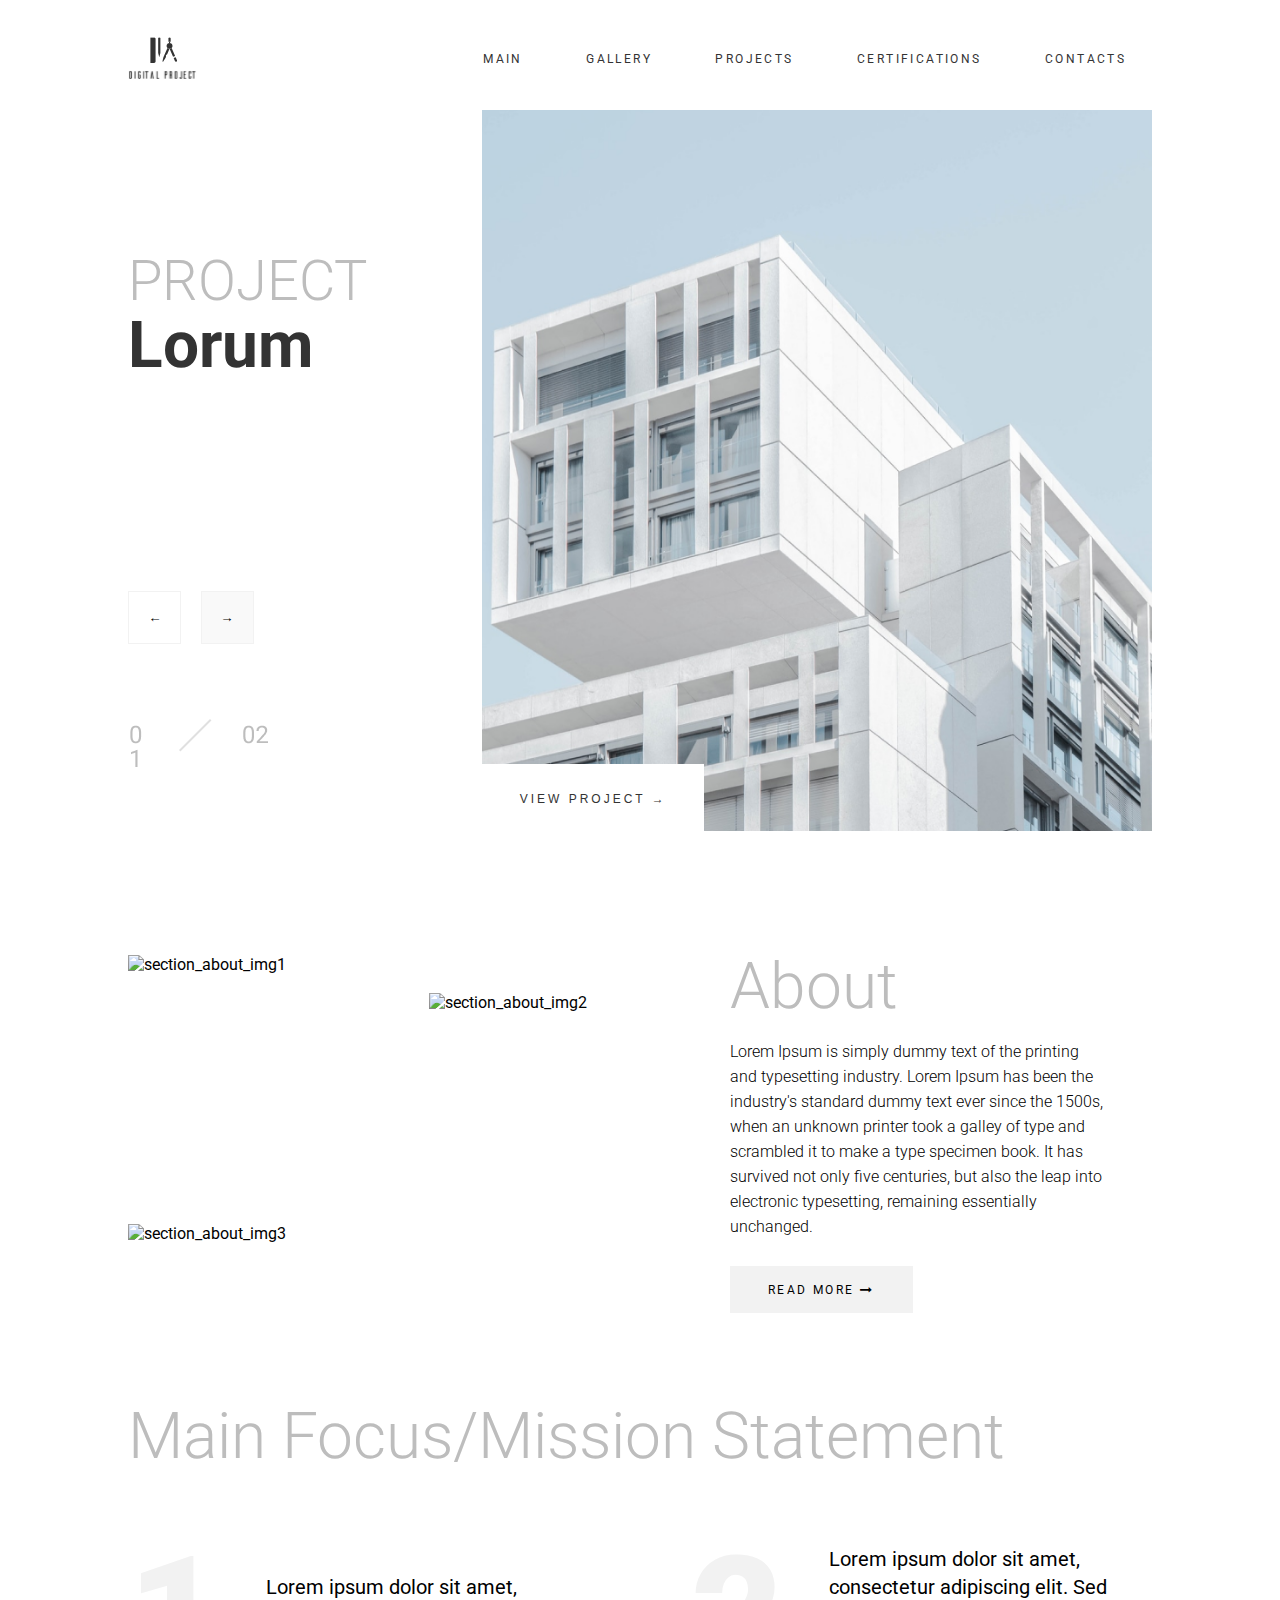
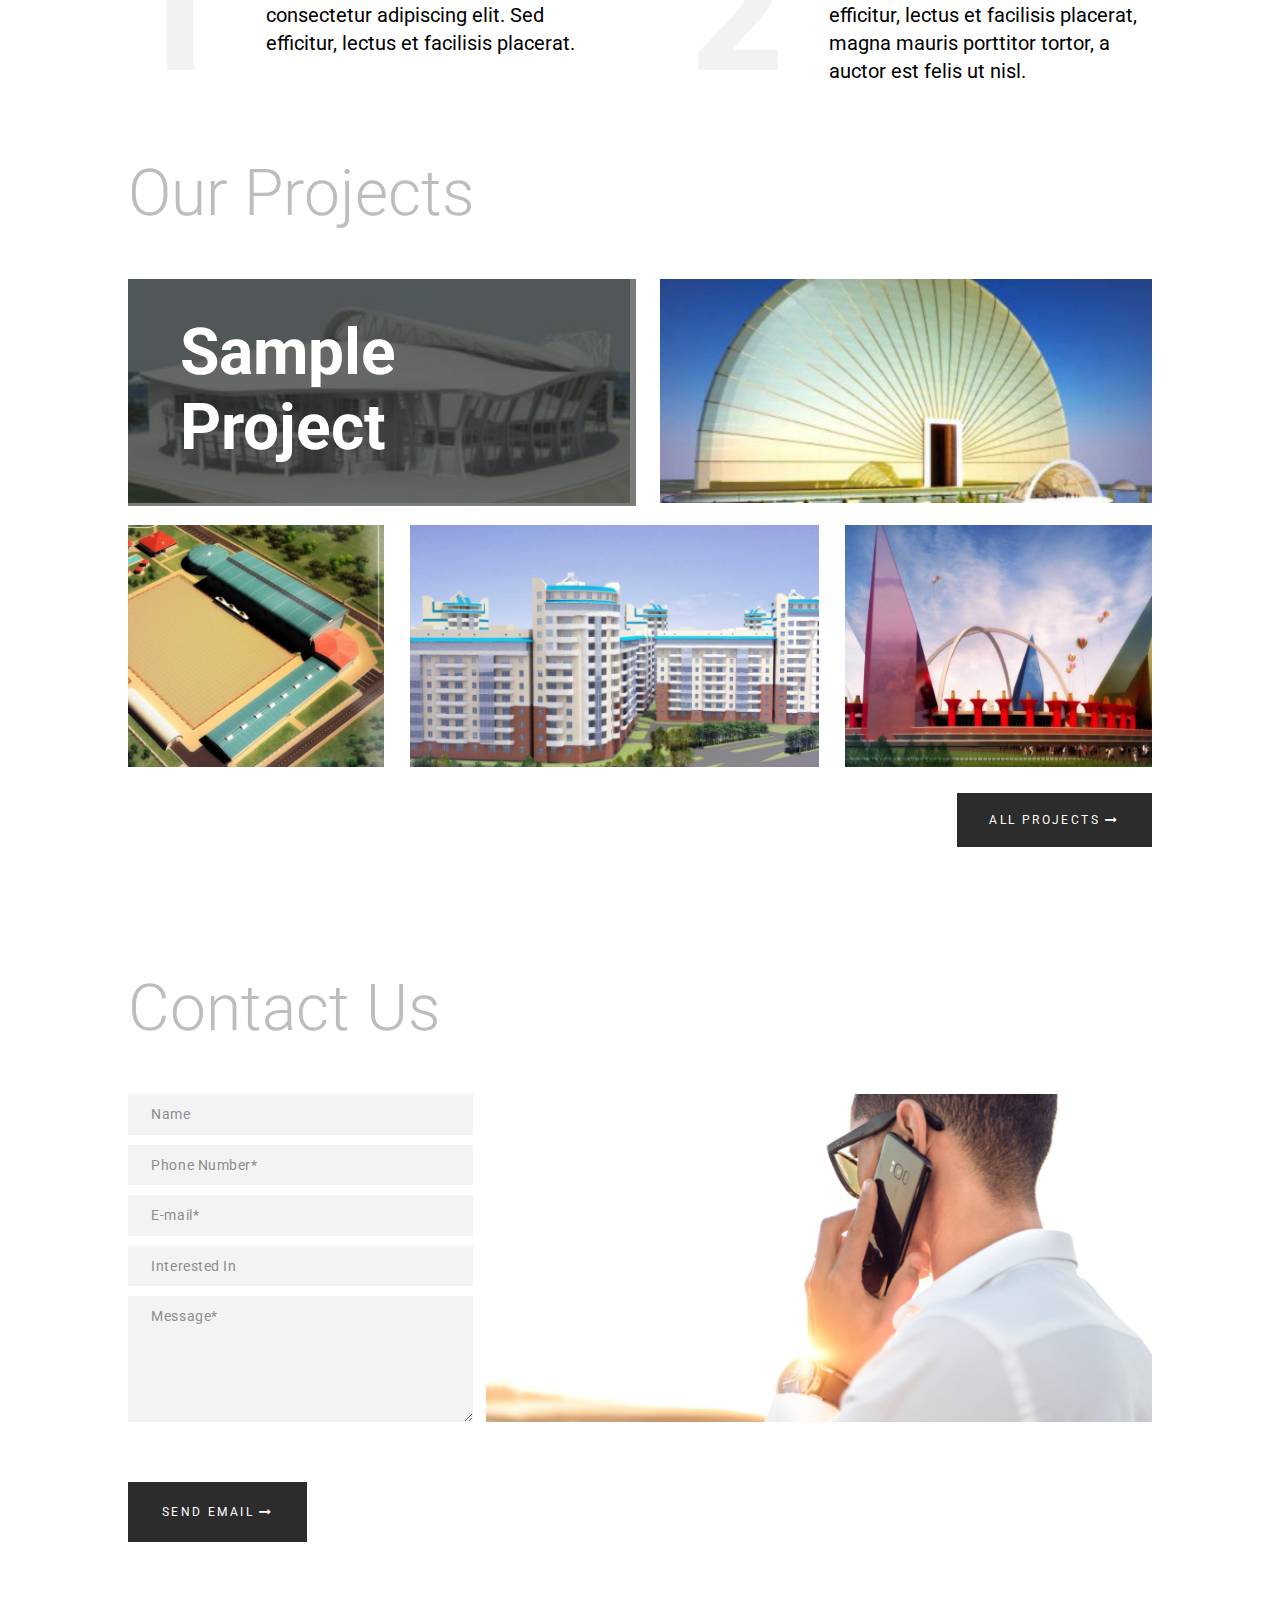
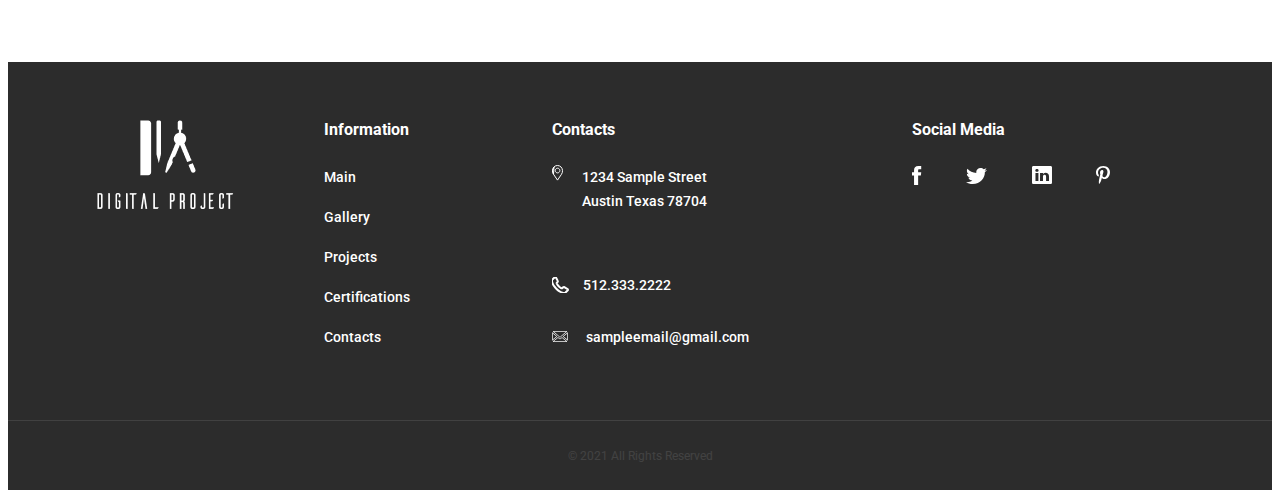
==== commit bb5f6b47: "tested grid and positioning for intro block" ====
--- a/index.html
+++ b/index.html
@@ -22,21 +22,46 @@
         <div class="header__logo"></div>
         <nav class="header__menu">
             <!-- Нужно обязательно проверить, чтобы названия ссылок совпадали с названиями файлов страниц, когда сделаем их -->
-            <a href="index.html" class="header__link">Main</a>
-            <a href="gallery.html" class="header__link">Gallery</a>
-            <a href="projects.html" class="header__link">Projects</a>
-            <a href="certification.html" class="header__link">Certifications</a>
-            <a href="contacts.html" class="header__link">Contacts</a>
+            <a class="header__link" href="index.html">Main</a>
+            <a class="header__link" href="gallery.html">Gallery</a>
+            <a class="header__link" href="projects.html">Projects</a>
+            <a class="header__link" href="certification.html">Certifications</a>
+            <a class="header__link" href="contacts.html">Contacts</a>
         </nav>
+        <div class="header__menu--narrow">
+            <h2 class="header__title">Menu</h2>
+            <input class="header__click" id="header__click" type="checkbox">
+            <label class="header__menu-btn" for="header__click">
+                <nav class="header__hidden-menu">
+                    <ul class="header__links-container">
+                        <li class="header__hidden-link">
+                            <a class="header__link" href="index.html">Main</a>
+                        </li>
+                        <li class="header__hidden-link">
+                            <a class="header__link" href="gallery.html">Gallery</a>
+                        </li>
+                        <li class="header__hidden-link">
+                            <a class="header__link" href="projects.html">Projects</a>
+                        </li>
+                        <li class="header__hidden-link">
+                            <a class="header__link" href="certification.html">Certifications</a>
+                        </li>
+                        <li class="header__hidden-link">
+                            <a class="header__link" href="contacts.html">Contacts</a>
+                        </li>
+                    </ul>
+                </nav>
+            </label>
+            <div class="overlay"></div>
+        </div>
     </header>
 
     <!-- <main class="main"></main> -->
     <section class="intro">
-        <div class="intro__content"> 
+        <!-- <div class="intro__content"> -->
             <div class="intro__projectlorum">
-                <h1 class="intro-title title-text">PROJECT
-                    <span class="intro-text">Lorum</span>
-                </h1>
+                <h1 class="intro-title title-text">PROJECT</h1>
+                <p class="intro-text">Lorum</p>
             </div>
             <div class="intro__buttons">
                 <button class="intro-button1">&larr;</button>
@@ -45,13 +70,11 @@
             <div class="intro__slidenumbers">
                 <img class="slide-numbers" src="pictures/section_intro_img2.png" alt="section_intro_img2">
             </div>
-        </div>
-        <div class="intro__image">        
+        <!-- </div> -->
+        <div class="intro__image">
             <img class="intro-img1" src="pictures/section_intro_img1.png" alt="section_intro_img1">
-            <button class="intro-button3">VIEW PROJECT 
-                <span class="intro-button">&rarr;</span>
-            </button>
-        </div>      
+            <button class="intro-button3">View project &rarr;</button>
+        </div>
     </section>
 
     <section class="about">
@@ -117,6 +140,10 @@
                 <div class="projects__images-line-one">
                     <img class="line-one__image-one" src="pictures/first-project.png" alt="one" />
                     <img class="line-one__cover" src="pictures/cover-pic.png" alt="cover" />
+                    <div class="sample-project__text project-text__title">
+                        <p class="sample-title">Sample<br> Project</p>
+                    </div>
+
                     <img class="line-one__image-two" src="pictures/second-project.png" alt="two" />
                 </div>
 
@@ -156,15 +183,15 @@
 
     <footer class="footer">
         <div class="footer__logo"></div>
-        <div class="footer-content">
+        <div class="footer__content">
             <p class="footer__title">Information</p>
             <p class="footer__title footer__title--mid">Contacts</p>
             <p class="footer__title footer__title--lower">Social Media</p>
-            <a href="index.html" class="footer__link footer__link--top">Main</a>
-            <a href="gallery.html" class="footer__link footer__link--top">Gallery</a>
-            <a href="projects.html" class="footer__link footer__link--top">Projects</a>
-            <a href="certification.html" class="footer__link footer__link--top">Certifications</a>
-            <a href="contacts.html" class="footer__link footer__link--mid">Contacts</a>
+            <a class="footer__link footer__link--top" href="index.html">Main</a>
+            <a class="footer__link footer__link--top" href="gallery.html">Gallery</a>
+            <a class="footer__link footer__link--top" href="projects.html">Projects</a>
+            <a class="footer__link footer__link--top" href="certification.html">Certifications</a>
+            <a class="footer__link footer__link--mid" href="contacts.html">Contacts</a>
             <div class="footer__address">
                 <svg class="footer__address-icon" width="11px" height="16px">
                     <use xlink:href="images/sprite.svg#footer-location"></use>
@@ -176,7 +203,7 @@
                 <svg class="footer__phone-icon" width="17px" height="16px">
                     <use xlink:href="images/sprite.svg#footer-phone"></use>
                 </svg>
-                <a href="tel:+75123332222" class="footer__link">512.333.2222</a>
+                <a class="footer__link" href="tel:+75123332222">512.333.2222</a>
             </div>
             <div class="footer__email">
                 <svg class="footer__email-icon" width="16px" height="11px">
@@ -185,22 +212,22 @@
                 <a href="mailto:sampleemail@gmail.com" class="footer__link">sampleemail@gmail.com</a>
             </div>
             <div class="footer__social">
-                <a href="facebook-link" class="footer__social-link">
+                <a class="footer__social-link" href="facebook-link">
                     <svg width="10px" height="19px">
                         <use xlink:href="images/sprite.svg#footer-fb"></use>
                     </svg>
                 </a>
-                <a href="twitter-link" class="footer__social-link">
+                <a class="footer__social-link" href="twitter-link">
                     <svg width="22px" height="17px">
                         <use xlink:href="images/sprite.svg#footer-tw"></use>
                     </svg>
                 </a>
-                <a href="linkedin-link" class="footer__social-link">
+                <a class="footer__social-link" href="linkedin-link">
                     <svg width="20px" height="20px">
                         <use xlink:href="images/sprite.svg#footer-li"></use>
                     </svg>
                 </a>
-                <a href="pinterest-link" class="footer__social-link">
+                <a class="footer__social-link" href="pinterest-link">
                     <svg width="14px" height="19px">
                         <use xlink:href="images/sprite.svg#footer-pin"></use>
                     </svg>
--- a/styles/styles.css
+++ b/styles/styles.css
@@ -16,17 +16,9 @@
 
     .header {
         display: grid;
-        grid-template-columns: 9.4vw [header-logo-start] minmax(300px, 28%) [header-menu-start] 1fr;
+        grid-template-columns: 9.4vw [header-logo-start] minmax(300px, 28%) [header-menu-start] 1fr 9.4vw;
         align-items: center;
         min-height: 102px;
-    }
-
-    .header__logo {
-        grid-column-start: header-logo-start;
-        height: 100%;
-        background-image: url(../images/header-logo.svg);
-        background-repeat: no-repeat;
-        background-position: left center;
     }
 
     .header__menu {
@@ -35,6 +27,15 @@
         justify-content: space-between;
         max-width: 645px;
         min-width: max-content;
+    }
+
+    .header__menu--narrow {
+        display: none;
+    }
+
+    .header__link {
+        border: 1px solid #FFFFFF;
+        /* Добавила здесь border чтобы ссылки не прыгали при наведении курсора. Потому что при наведении появляется оформление border снизу и сверху (Юля) */
     }
 
     /* MAIN */
@@ -47,42 +48,61 @@
         row-gap: 120px;
     }
 
-        /*INTRO*/
+    /* INTRO */
+
+    .intro-button3 {
+        position: absolute;
+        bottom: 0;
+        left: 0;
+    }
 
     .intro {
         display: grid;
-        grid-template-columns: 9.4vw [intro-content-start] minmax(300px, 28%) [intro-image-start] 9.4vw;
-        min-height: 900px;
-    }
-    
+        grid-template-rows: [section-title-start intro-image-start] 56% [btns-start] 28% [slides-start] 1fr [intro-image-end];
+        grid-template-columns: 9.4vw [intro-content-start] minmax(300px, 28%) [intro-image-start] 1fr [intro-image-end] 9.4vw;
+        /* min-height: 900px; */
+        max-height: max-content;
+    }
+
     .intro__content {
         grid-column-start: intro-content-start;
     }
-    
+
     .intro__projectlorum {
-        display: grid;
+        grid-row-start: section-title-start;
+        grid-column-start: intro-content-start;
+        display: flex;
+        flex-direction: column;
+        justify-content: center;
+        /* display: grid;
         padding-top: 33vh;
-        padding-bottom: 5vh;
-    }
-    
+        padding-bottom: 5vh; */
+    }
+
+    .intro__buttons {
+        grid-row-start: btns-start;
+        grid-column-start: intro-content-start;
+        display: flex;
+        align-items: center;
+    }
+
     .intro-button1 {
         display: inline-block;
-        width: 52.95px;
-        height: 53px;   
+        width: 53px;
+        height: 53px;
         cursor: pointer;
         background-color: #FFFFFF;
         border: 1px solid #F2F2F2;
     }
 
     .intro-button1:active {
-        background-color: #C4C4C4;      
-    }
-
-    
+        background-color: #C4C4C4;
+    }
+
     .intro-button2 {
         display: inline-block;
-        width: 52.95px;
-        height: 53px;  
+        width: 53px;
+        height: 53px;
         cursor: pointer;
         margin-left: 1.5vw;
         background-color: #f9f9f9;
@@ -90,31 +110,437 @@
     }
 
     .intro-button2:active {
-        background-color: #C4C4C4;      
+        background-color: #C4C4C4;
     }
 
     .intro__slidenumbers {
-        display: grid;
-        padding-top: 10vh;
-    }
-    
+        /* display: grid; */
+        grid-row-start: slides-start;
+        grid-column-start: intro-content-start;
+        /* padding-top: 10vh; */
+    }
+
     .intro__image {
-        grid-column-start: intro-image-start;
-        display: grid;
+        grid-area: intro-image-start / intro-image-start / intro-image-end / intro-image-end;
+        position: relative;
+        /* display: grid;
         grid-template-columns: 1fr;
-        grid-template-areas: "intro-img1";
-    }
-    
+        grid-template-areas: "intro-img1"; */
+    }
+
     .intro-img1 {
-        grid-column-start: intro-image-start;
-        display: grid;
-    }
-    
+        /* grid-column-start: intro-image-start;
+        display: grid; */
+        max-width: 100%;
+        min-width: 100%;
+    }
+
+    .intro-button3:hover {
+        background-color: #F2F2F2;
+    }
+
+    /*ABOUT*/
+    .about {
+        display: grid;
+        grid-template-columns: 9.4vw [main-content-start] 1fr [main-content-end] 9.4vw;
+    }
+
+    .about__content {
+        grid-column-start: main-content-start;
+        display: grid;
+        grid-template-columns: 55% 1fr;
+        gap: 3vw;
+    }
+
+    .about__images {
+        display: grid;
+        grid-template-columns: 1fr 1fr;
+        grid-template-rows: 1fr;
+        grid-template-areas: "about__images-group1 about__images-group2";
+        gap: 3vw;
+        align-items: center;
+    }
+
+    .about__images-group1 {
+        grid-area: about__images-group1;
+        display: grid;
+        grid-template-rows: auto;
+        gap: 3vw;
+    }
+
+    .about__images-group2 {
+        grid-area: about__images-group2;
+        display: flex;
+    }
+
+    .about__card {
+        width: 90%;
+    }
+
+    .about__images-group1_img1 {
+        width: 20vw;
+        height: 18vw;
+    }
+
+    .about__images-group1_img3 {
+        width: 20vw;
+        height: 10vw;
+    }
+
+    .about__images-group1_img2 {
+        width: 20vw;
+        height: 25vw;
+    }
+
+    .about__link-btn {
+        padding: 1.3vw 3vw;
+    }
+
+
+    /* MISSION */
+
+    .mission {
+        display: grid;
+        grid-template-columns: 9.4vw [main-content-start] 1fr [main-content-end] 9.4vw;
+    }
+
+    /* Отступы, чтобы весь контент mission выравнивался в соответствии с основными боковыми отступами сайта (Настя) */
+    .mission__title,
+    .mission-cards {
+        grid-column-start: main-content-start;
+    }
+
+    .mission-cards {
+        display: grid;
+        grid-template-columns: repeat(2, 1fr);
+        column-gap: 10%;
+    }
+
+    .title-text {
+        font-size: 56px;
+    }
+
+    .mission-cards__card {
+        display: grid;
+        grid-template-columns: 30% 70%;
+    }
+
+    .card-value__number {
+        font-size: 160px;
+    }
+
+    .card-text {
+        font-size: 20px;
+        font-weight: 400;
+        line-height: 28px;
+    }
+
+    /* PROJECTS */
+
+    .projects__images {
+        display: grid;
+        grid-template-rows: repeat(2, 1fr);
+        gap: 5%;
+    }
+
+    .projects__images-line-one,
+    .projects__images-line-two {
+        display: flex;
+        justify-content: space-between;
+    }
+
+    .projects-button {
+        font-size: 0.5em;
+
+        width: 19%;
+        min-height: 50%;
+        background-color: #2C2C2C;
+        color: #FFFFFF;
+        cursor: pointer;
+    }
+
+    .projects__section-btn {
+        display: flex;
+        align-items: flex-end;
+        flex-direction: row-reverse;
+    }
+
+    .line-one__cover {
+        position: absolute;
+        box-sizing: border-box;
+        opacity: 0.8;
+        width: 40%;
+        padding-right: 4px;
+    }
+
+    .line-two__image-four {
+        width: 40%;
+    }
+
+    .sample-project__text {
+        position: absolute;
+        width: 40%;
+        height: 20%;
+    }
+
+    .sample-title {
+        padding-top: 7%;
+        padding-left: 10%;
+
+        color: #fff;
+        font-weight: 700;
+        font-size: 4em;
+    }
+
+    /*CONTACT*/
+    .contact {
+        display: grid;
+        grid-template-columns: 9.4vw [main-content-start] 1fr [main-content-end] 9.4vw;
+    }
+
+    .contact__title {
+        grid-column-start: main-content-start;
+    }
+
+    .contact__content {
+        grid-column-start: main-content-start;
+    }
+
+    .contact__content {
+        display: grid;
+        grid-template-columns: 35% 1fr;
+        grid-template-rows: 1fr 120px;
+        margin-bottom: 120px;
+    }
+
+    #contact__form {
+        display: flex;
+        flex-direction: column;
+        gap: 10px;
+    }
+
+    .contact__input {
+        width: 95%;
+        height: 12%;
+    }
+
+    .contact__textarea {
+        width: 95%;
+        height: 38%;
+    }
+
+    .contact__images {
+        display: flex;
+        align-items: flex-end;
+    }
+
+    .contact__background {
+        width: 100%;
+    }
+
+    .contact__button {
+        display: flex;
+        align-items: flex-end;
+    }
+
+    .contact-button {
+        min-width: 50%;
+        min-height: 50%;
+    }
+
+    /* FOOTER */
+    .footer {
+        display: grid;
+        grid-template-rows: 300px 70px;
+        grid-template-columns: [footer-start] 25% [footer-content-start] 1fr [footer-end];
+        align-content: start;
+        padding-top: 58px;
+    }
+
+    .footer__logo {
+        background-image: url(../images/footer-logo.svg);
+        background-repeat: no-repeat;
+        background-position: center top;
+        min-width: 165px;
+    }
+
+    .footer__content {
+        display: grid;
+        grid-template-rows: 45px [footer-address-start footer-social-start] 40px 40px [footer-address-end footer-phone-start] 40px 40px [footer-phone-end] 40px [footer-social-end];
+        grid-template-columns: 24% [footer-contact-start] 1fr [footer-contact-end footer-social-start] 1fr [footer-social-end];
+    }
+
+    .footer__address {
+        grid-area: footer-address-start / footer-contact-start / footer-address-end / footer-contact-end;
+        display: flex;
+    }
+
+    .footer__phone {
+        grid-area: footer-phone-start / footer-contact-start / footer-phone-end / footer-contact-end;
+        display: flex;
+        align-items: center;
+    }
+
+    .footer__social {
+        grid-area: footer-social-start / footer-social-start / footer-social-end / footer-social-end;
+    }
+
+    .footer__social-link {
+        margin-right: 40px;
+    }
+
+    .footer__copyright {
+        grid-column-start: footer-start;
+        grid-column-end: footer-end;
+        display: flex;
+        justify-content: center;
+        align-items: center;
+    }
+}
+
+/* TABLET - ПЛАНШЕТ */
+@media screen and (min-width: 420px) and (max-width: 939px) {
+
+    /* HEADER */
+
+    .header {
+        display: grid;
+        grid-template-columns: 9.4vw [header-logo-start] minmax(300px, 28%) [header-menu-start] 1fr 9.4vw;
+        align-items: center;
+        min-height: 102px;
+    }
+
+    .header__menu {
+        display: none;
+    }
+
+    .header__menu--narrow {
+        display: flex;
+        justify-content: flex-end;
+    }
+
+    .header__title {
+        margin-right: 30px;
+    }
+
+    .header__menu-btn {
+        width: 44px;
+        height: 44px;
+        background: linear-gradient(to bottom,
+                #000, #000 20%,
+                white 20%, white 40%,
+                #000 40%, #000 60%,
+                white 60%, white 80%,
+                #000 80%, #000 100%);
+    }
+
+    .header__hidden-menu {
+        position: fixed;
+        top: 0;
+        right: -350px;
+        display: block;
+        width: 300px;
+        height: 100%;
+        background: #F2F2F2;
+        transition: 0.9s;
+    }
+
+    .header__links-container {
+        display: flex;
+        flex-direction: column;
+        justify-content: space-around;
+        height: 50vh;
+    }
+
+    .header__hidden-link {
+        list-style-type: none;
+    }
+
+    .header__click:checked+.header__menu-btn .header__hidden-menu {
+        right: 0;
+    }
+
+    /* INTRO */
+
+    .intro__image {
+        position: relative;
+    }
+
     .intro-button3 {
         position: absolute;
-        top: 1340px;
-        width: 221.81px;
-        height: 71px; 
+        bottom: 0;
+        left: 0;
+    }
+
+    .intro {
+        display: grid;
+        grid-template-rows: max-content max-content 1fr;
+        grid-template-columns: 9.4vw [intro-content-start] 1fr [intro-content-end] 9.4vw;
+        margin-bottom: 3em;
+    }
+
+    /* .intro__content, */
+    .intro__projectlorum,
+    .intro__buttons,
+    .intro__image {
+        grid-column-start: intro-content-start;
+    }
+
+    .intro__projectlorum {
+        text-align: center;
+    }
+
+    .intro__buttons {
+        display: flex;
+        justify-content: center;
+        /* margin-bottom: 1em; */
+        padding: 20px;
+    }
+
+    .intro-button1 {
+        display: inline-block;
+        width: 52.95px;
+        height: 53px;
+        cursor: pointer;
+        background-color: #FFFFFF;
+        border: 1px solid #F2F2F2;
+    }
+
+    .intro-button1:active {
+        background-color: #C4C4C4;
+    }
+
+    .intro-button2 {
+        display: inline-block;
+        width: 52.95px;
+        height: 53px;
+        cursor: pointer;
+        margin-left: 20px;
+        background-color: #f9f9f9;
+        border: 1px solid #F2F2F2;
+    }
+
+    .intro-button2:active {
+        background-color: #C4C4C4;
+    }
+
+    .intro__slidenumbers {
+        display: none;
+    }
+
+    /* .intro__image {
+        display: grid;
+    } */
+
+    .intro-img1 {
+        width: 100%;
+    }
+
+    .intro-button3 {
+        /* position: absolute; */
+        /* top: 102%; */
+        width: 180px;
+        height: 60px;
         cursor: pointer;
         font-size: small;
         letter-spacing: 3px;
@@ -123,263 +549,10 @@
         background-color: #FFFFFF;
         border: none;
     }
-    
+
     .intro-button3:hover {
-        background-color: #F2F2F2;      
-    }
-
-    .intro-text {
-        font-weight: bold;
-        color: #333333;
-    }
-    
-    /*ABOUT*/
-    .about {
-        display: grid;
-        grid-template-columns: 9.4vw [main-content-start] 1fr [main-content-end] 9.4vw;
-    }
-
-    .about__content {
-        grid-column-start: main-content-start;
-        display: grid;
-        grid-template-columns: 55% 1fr;
-        gap: 3vw;
-    }
-
-    .about__images {
-        display: grid;
-        grid-template-columns: 1fr 1fr;
-        grid-template-rows: 1fr;
-        grid-template-areas: "about__images-group1 about__images-group2";
-        gap: 3vw;
-        align-items: center;
-    }
-
-    .about__images-group1 {
-        grid-area: about__images-group1;
-        display: grid;
-        grid-template-rows: auto;
-        gap: 3vw;
-    }
-
-    .about__images-group2 {
-        grid-area: about__images-group2;
-        display: flex;
-    }
-
-    .about__card {
-        width: 90%;
-    }
-
-    .about__images-group1_img1 {
-        width: 20vw;
-        height: 18vw;
-    }
-
-    .about__images-group1_img3 {
-        width: 20vw;
-        height: 10vw;
-    }
-
-    .about__images-group1_img2 {
-        width: 20vw;
-        height: 25vw;
-    }
-
-    .about__link-btn {
-        padding: 1.3vw 3vw;
-    }
-
-
-    /* MISSION */
-
-    .mission {
-        display: grid;
-        grid-template-columns: 9.4vw [main-content-start] 1fr [main-content-end] 9.4vw;
-    }
-
-    /* Отступы, чтобы весь контент mission выравнивался в соответствии с основными боковыми отступами сайта (Настя) */
-    .mission__title,
-    .mission-cards {
-        grid-column-start: main-content-start;
-    }
-
-    .mission-cards {
-        display: grid;
-        grid-template-columns: repeat(2, 1fr);
-        column-gap: 10%;
-    }
-
-    .title-text {
-        font-size: 56px;
-    }
-
-    .mission-cards__card {
-        display: grid;
-        grid-template-columns: 30% 70%;
-    }
-
-    .card-value__number {
-        font-size: 160px;
-    }
-
-    .card-text {
-        font-size: 20px;
-        font-weight: 400;
-        line-height: 28px;
-    }
-
-    /* PROJECTS */
-
-    .projects__images {
-        display: grid;
-        grid-template-rows: repeat(2, 1fr);
-        gap: 5%;
-    }
-
-    .projects__images-line-one,
-    .projects__images-line-two {
-    display: flex;
-    justify-content: space-between;
-}
-
-    .projects-button {
-        font-size: 0.5em;
-
-        width: 19%;
-        min-height: 50%;
-        background-color: #2C2C2C;
-        color: #FFFFFF;
-        cursor: pointer;
-    }
-
-    .projects__section-btn {
-        display: flex;
-        align-items: flex-end;
-        flex-direction: row-reverse;
-    }
-    
-    .line-one__cover {
-        position: absolute;
-        box-sizing: border-box;
-        opacity: 0.8;
-        width: 40%;
-        padding-right: 4px;
-    }
-
-    
-.line-two__image-four {
-    width: 40%;
-}
-
-    /*CONTACT*/
-    .contact {
-        display: grid;
-        grid-template-columns: 9.4vw [main-content-start] 1fr [main-content-end] 9.4vw;
-    }
-
-    .contact__title {
-        grid-column-start: main-content-start;
-    }
-
-    .contact__content {
-        grid-column-start: main-content-start;
-    }
-
-    .contact__content {
-        display: grid;
-        grid-template-columns: 35% 1fr;
-        grid-template-rows: 1fr 120px;
-        margin-bottom: 120px;
-    }
-
-    #contact__form {
-        display: flex;
-        flex-direction: column;
-        gap: 10px;
-    }
-
-    .contact__input {
-        width: 95%;
-        height: 12%;
-    }
-
-    .contact__textarea {
-        width: 95%;
-        height: 38%;
-    }
-
-    .contact__images {
-        display: flex;
-        align-items: flex-end;
-    }
-
-    .contact__background {
-        width: 100%;
-    }
-
-    .contact__button {
-        display: flex;
-        align-items: flex-end;
-    }
-
-    .contact-button {
-        min-width: 50%;
-        min-height: 50%;
-    }
-
-    /* FOOTER */
-    .footer {
-        display: grid;
-        grid-template-rows: 300px 70px;
-        grid-template-columns: [footer-start] 25% [footer-content-start] 1fr [footer-end];
-        align-content: start;
-        padding-top: 58px;
-    }
-
-    .footer__logo {
-        background-image: url(../images/footer-logo.svg);
-        background-repeat: no-repeat;
-        background-position: center top;
-        min-width: 165px;
-    }
-
-    .footer-content {
-        display: grid;
-        grid-template-rows: 45px [footer-address-start footer-social-start] 40px 40px [footer-address-end footer-phone-start] 40px 40px [footer-phone-end] 40px [footer-social-end];
-        grid-template-columns: 24% [footer-contact-start] 1fr [footer-contact-end footer-social-start] 1fr [footer-social-end];
-    }
-
-    .footer__address {
-        grid-area: footer-address-start / footer-contact-start / footer-address-end / footer-contact-end;
-        display: flex;
-    }
-
-    .footer__phone {
-        grid-area: footer-phone-start / footer-contact-start / footer-phone-end / footer-contact-end;
-        display: flex;
-        align-items: center;
-    }
-
-    .footer__social {
-        grid-area: footer-social-start / footer-social-start / footer-social-end / footer-social-end;
-    }
-
-    .footer__social-link {
-        margin-right: 40px;
-    }
-
-    .footer__copyright {
-        grid-column-start: footer-start;
-        grid-column-end: footer-end;
-        display: flex;
-        justify-content: center;
-        align-items: center;
-    }
-}
-
-/* TABLET - ПЛАНШЕТ */
-@media screen and (min-width: 420px) and (max-width: 939px) {
+        background-color: #F2F2F2;
+    }
 
     /*ABOUT*/
     .about {
@@ -489,9 +662,9 @@
 
     .projects__images-line-one,
     .projects__images-line-two {
-    display: flex;
-    justify-content: space-between;
-}
+        display: flex;
+        justify-content: space-between;
+    }
 
     .line-one__cover {
         position: absolute;
@@ -501,7 +674,7 @@
         min-height: 11%;
     }
 
-    
+
     .line-two__image-four {
         width: 40%;
     }
@@ -592,7 +765,7 @@
         min-width: 165px;
     }
 
-    .footer-content {
+    .footer__content {
         display: grid;
         grid-template-rows: 45px [footer-address-start] 40px 40px [footer-address-end footer-phone-start] 40px 40px [footer-phone-end] 70px [footer-btm-title-start] 45px [footer-btm-title-end footer-social-start] 68px [footer-social-end];
         grid-template-columns: [footer-social-start] minmax(max-content, 60%) [footer-contact-start] minmax(max-content, 1fr) [footer-contact-end footer-social-end];
@@ -637,6 +810,96 @@
 /* SMARTPHONE - СМАРТФОН */
 @media screen and (max-width: 419px) {
 
+    /* INTRO */
+
+    .intro__image {
+        position: relative;
+    }
+
+    .intro-button3 {
+        position: absolute;
+        bottom: 0;
+        left: 0;
+    }
+
+    .intro {
+        display: grid;
+        grid-template-columns: 9.4vw [intro-content-start] 1fr [intro-content-end] 9.4vw;
+        margin-bottom: 10vh;
+    }
+
+    .intro__content,
+    .intro__image {
+        grid-column-start: intro-content-start;
+    }
+
+    .intro__projectlorum {
+        text-align: center;
+    }
+
+    .intro__buttons {
+        display: flex;
+        justify-content: center;
+        margin-bottom: 3vh;
+    }
+
+    .intro-button1 {
+        display: inline-block;
+        width: 52.95px;
+        height: 53px;
+        cursor: pointer;
+        background-color: #FFFFFF;
+        border: 1px solid #F2F2F2;
+    }
+
+    .intro-button1:active {
+        background-color: #C4C4C4;
+    }
+
+    .intro-button2 {
+        display: inline-block;
+        width: 52.95px;
+        height: 53px;
+        cursor: pointer;
+        margin-left: 20px;
+        background-color: #f9f9f9;
+        border: 1px solid #F2F2F2;
+    }
+
+    .intro-button2:active {
+        background-color: #C4C4C4;
+    }
+
+    .intro__slidenumbers {
+        display: none;
+    }
+
+    /* .intro__image {
+        display: grid;
+    } */
+
+    .intro-img1 {
+        width: 100%;
+    }
+
+    .intro-button3 {
+        /* position: absolute; */
+        /* top: 135%; */
+        width: 180px;
+        height: 60px;
+        cursor: pointer;
+        font-size: small;
+        letter-spacing: 3px;
+        text-align: center;
+        color: #333333;
+        background-color: #FFFFFF;
+        border: none;
+    }
+
+    .intro-button3:hover {
+        background-color: #F2F2F2;
+    }
+
     /*ABOUT*/
     .about {
         display: grid;
@@ -745,17 +1008,17 @@
         display: flex;
         justify-content: center;
     }
-    
+
     .line-one__image-two,
     .line-two__image-three,
     .line-two__image-five {
         display: none;
     }
-    
+
     .line-two__image-four {
         width: 49%;
     }
-    
+
     .projects__section-btn {
         display: flex;
         align-items: flex-end;
@@ -839,7 +1102,7 @@
         min-width: 165px;
     }
 
-    .footer-content {
+    .footer__content {
         display: grid;
         grid-template-rows: 45px 40px 40px 70px [footer-mid-title-start] 45px [footer-address-start] 65px [footer-phone-start] 40px [footer-email-start] 70px [footer-btm-title-start] 45px [footer-social-start] 68px;
         grid-template-columns: [footer-start] 50% [footer-mid] 50% [footer-end];
@@ -912,20 +1175,64 @@
 }
 
 /* HEADER */
-.header__link {
+
+.header__click {
+    display: none;
+}
+
+.header__logo {
+    grid-column-start: header-logo-start;
+    height: 100%;
+    background-image: url(../images/header-logo.svg);
+    background-repeat: no-repeat;
+    background-position: left center;
+}
+
+.header__link,
+.header__title {
     font-size: 12px;
+    font-weight: 400;
     line-height: 18px;
     letter-spacing: 0.2em;
     text-transform: uppercase;
     color: #333333;
-    border: 1px solid #FFFFFF;
-    /* Добавила здесь border чтобы ссылки не прыгали при наведении курсора. Потому что при наведении появляется оформление border снизу и сверху (Юля) */
 }
 
 .header__link:hover,
 .header__link:active {
     border-top: 1px solid #333333;
     border-bottom: 1px solid #333333;
+}
+
+/* INTRO */
+
+.intro-button3 {
+    width: 222px;
+    height: 71px;
+    cursor: pointer;
+    font-size: 12px;
+    line-height: 12px;
+    text-transform: uppercase;
+    letter-spacing: 3px;
+    text-align: center;
+    color: #333333;
+    background-color: #FFFFFF;
+    border: none;
+}
+
+.intro-title {
+    margin: 0;
+}
+
+.intro-text {
+    font-size: 64px;
+    line-height: 64px;
+    font-weight: 700;
+    color: #333333;
+}
+
+.intro {
+    margin-bottom: 120px;
 }
 
 /*ABOUT*/
@@ -967,6 +1274,11 @@
 
 /* MISSION */
 
+.mission__title {
+    font-size: 4em;
+    line-height: 64px;
+}
+
 .title-text {
     font-weight: 300;
     color: #BDBDBD;
@@ -1000,6 +1312,11 @@
 .projects__title,
 .projects__container {
     grid-column-start: main-content-start;
+}
+
+.projects__title {
+    font-size: 4em;
+    line-height: 64px;
 }
 
 .projects__container {
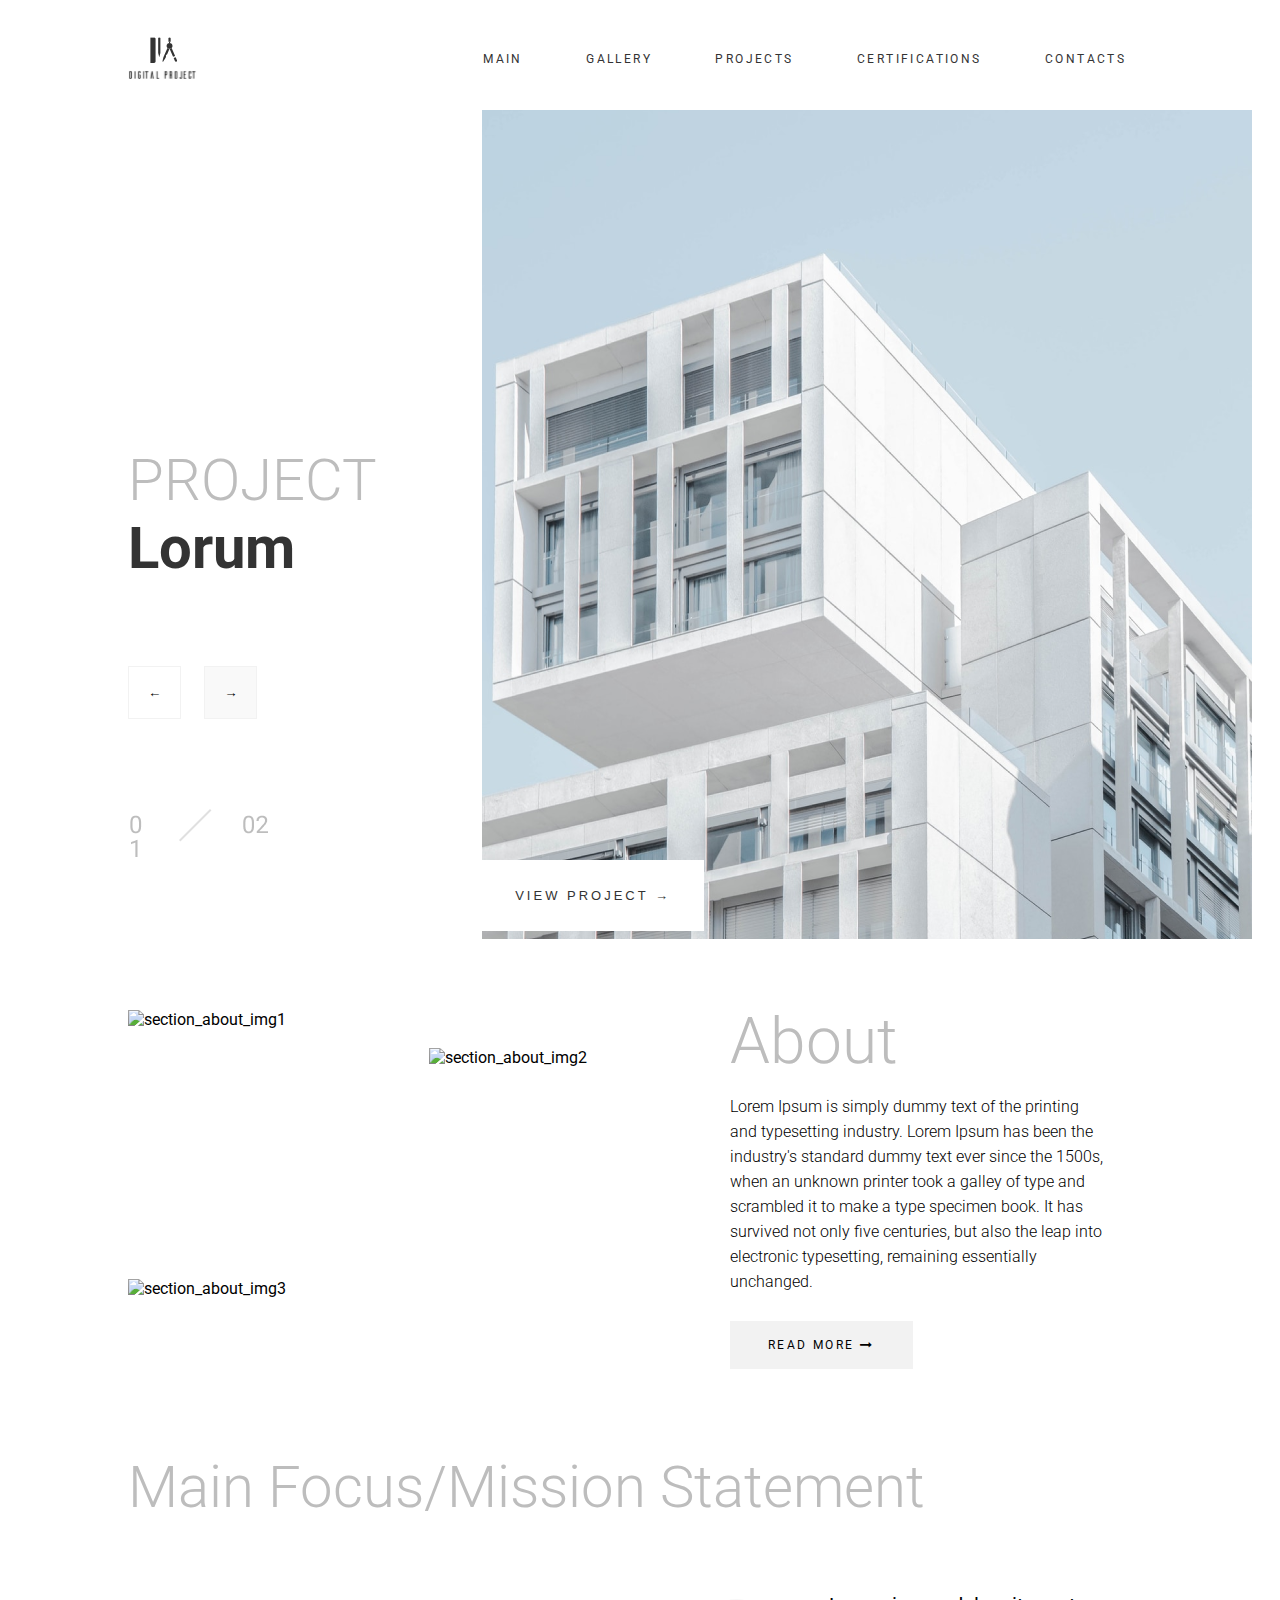
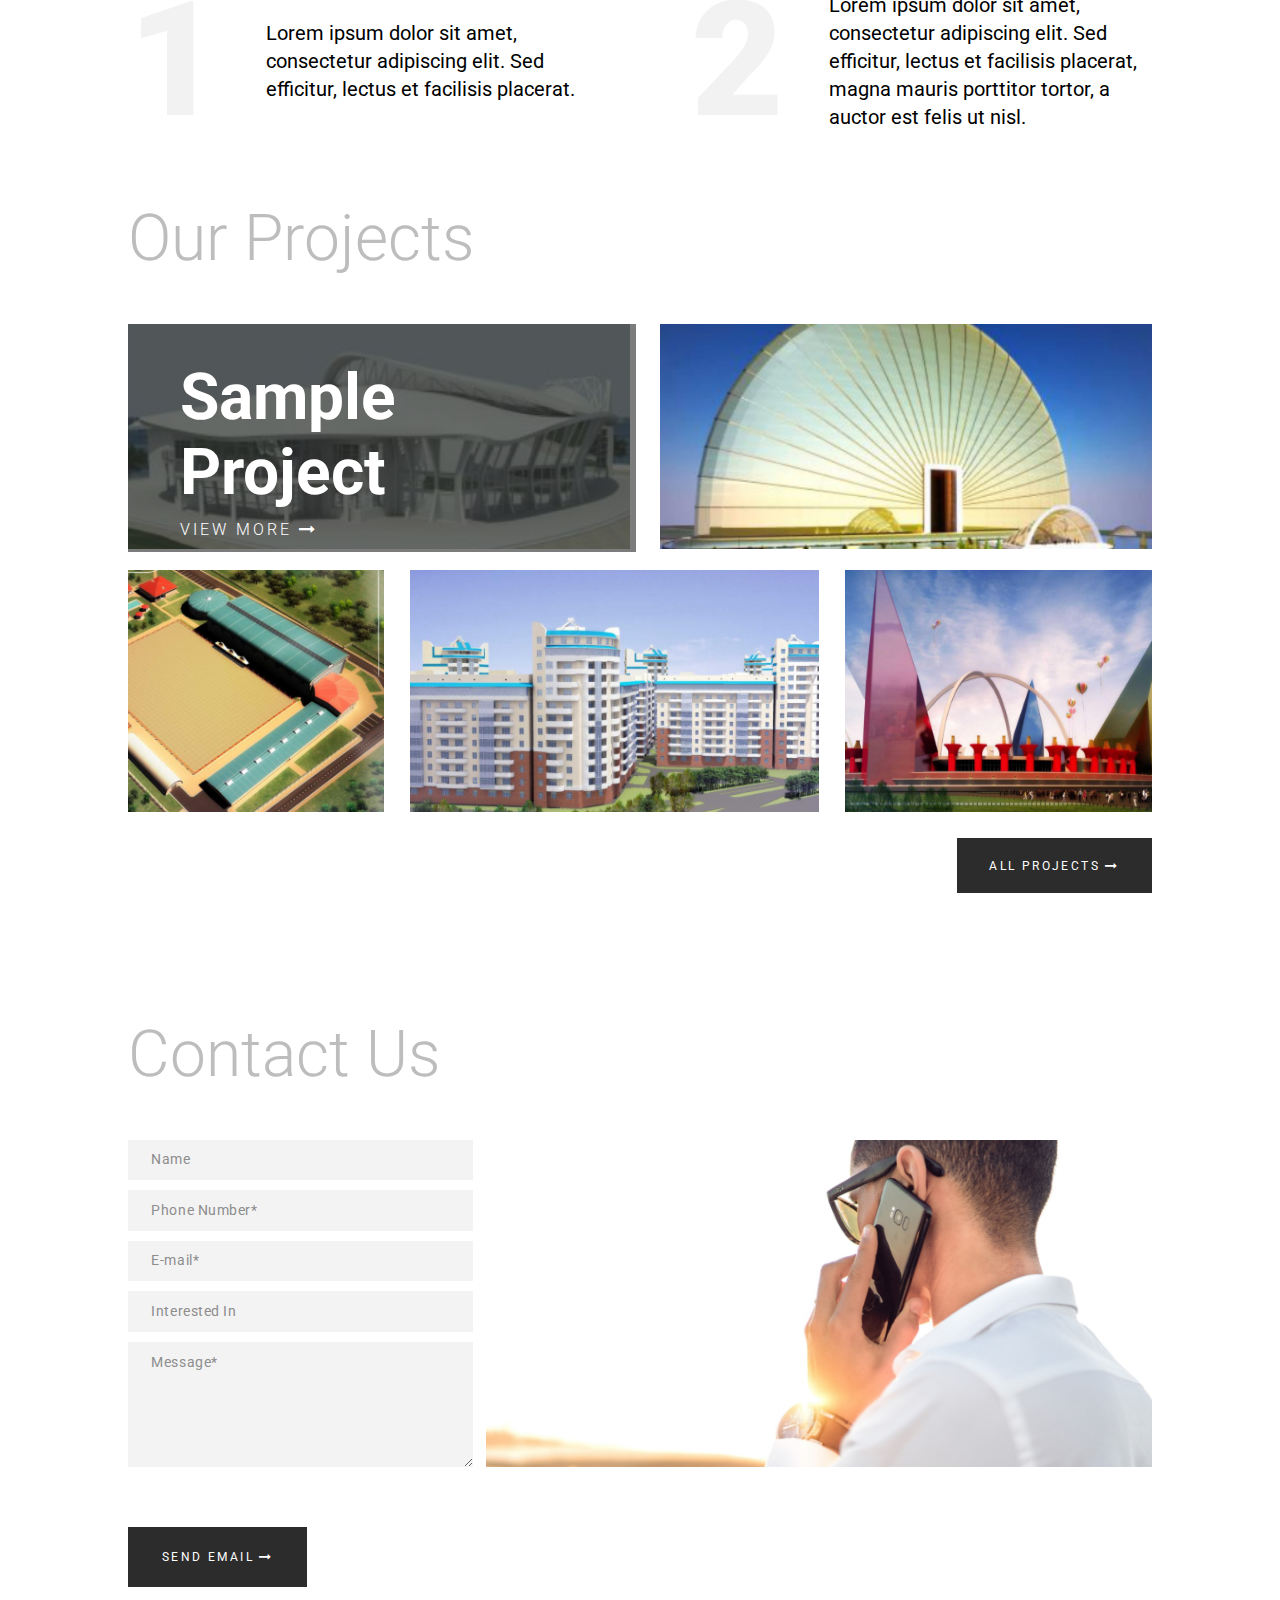
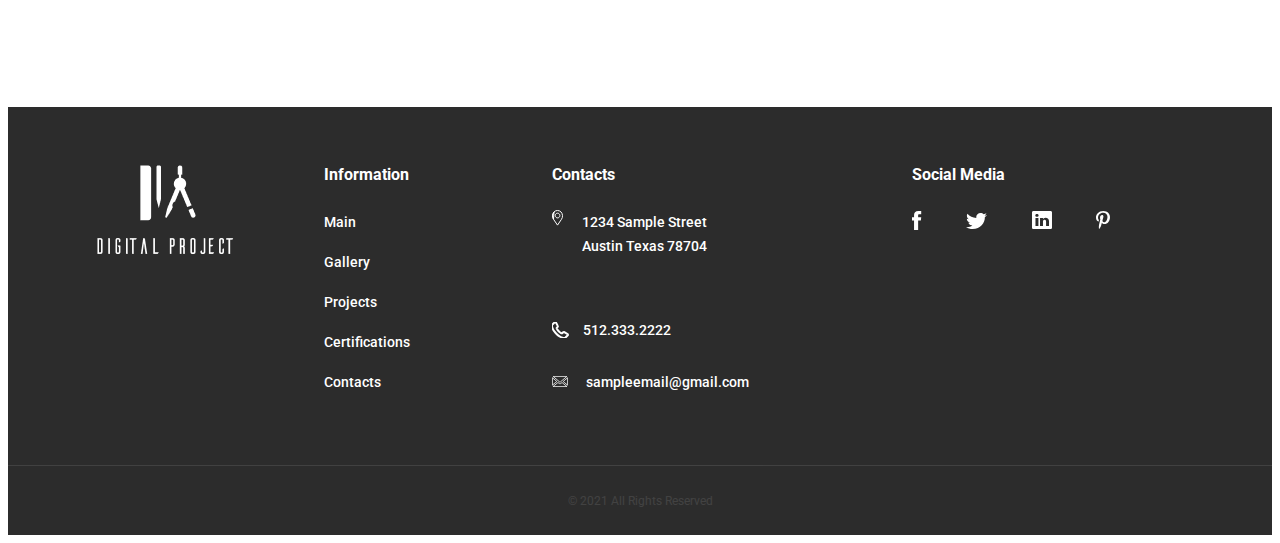
==== commit 7e0bd7a0: "rename about, contact class" ====
--- a/index.html
+++ b/index.html
@@ -32,6 +32,9 @@
             <h2 class="header__title">Menu</h2>
             <input class="header__click" id="header__click" type="checkbox">
             <label class="header__menu-btn" for="header__click">
+                <svg xmlns="http://www.w3.org/2000/svg" fill="none" viewBox="0 0 24 24" stroke-width="1.5" stroke="currentColor" class="w-6 h-6">
+                    <path stroke-linecap="round" stroke-linejoin="round" d="M3.75 6.75h16.5M3.75 12h16.5m-16.5 5.25h16.5" />
+                </svg>                  
                 <nav class="header__hidden-menu">
                     <ul class="header__links-container">
                         <li class="header__hidden-link">
@@ -52,16 +55,17 @@
                     </ul>
                 </nav>
             </label>
-            <div class="overlay"></div>
+            <div class="header__overlay"></div>
         </div>
     </header>
 
     <!-- <main class="main"></main> -->
     <section class="intro">
-        <!-- <div class="intro__content"> -->
+        <div class="intro__content">
             <div class="intro__projectlorum">
-                <h1 class="intro-title title-text">PROJECT</h1>
-                <p class="intro-text">Lorum</p>
+                <h1 class="intro-title title-text">PROJECT
+                    <span class="intro-text">Lorum</span>
+                </h1>
             </div>
             <div class="intro__buttons">
                 <button class="intro-button1">&larr;</button>
@@ -70,10 +74,12 @@
             <div class="intro__slidenumbers">
                 <img class="slide-numbers" src="pictures/section_intro_img2.png" alt="section_intro_img2">
             </div>
-        <!-- </div> -->
+        </div>
         <div class="intro__image">
             <img class="intro-img1" src="pictures/section_intro_img1.png" alt="section_intro_img1">
-            <button class="intro-button3">View project &rarr;</button>
+            <button class="intro-button3">VIEW PROJECT
+                <span class="intro-button">&rarr;</span>
+            </button>
         </div>
     </section>
 
@@ -81,13 +87,13 @@
         <div class="about__content">
             <div class="about__images">
                 <div class="about__images-group1">
-                    <img class="about__images-group1_img1" src="pictures/section_about_img1.png"
+                    <img class="about___img1" src="pictures/section_about_img1.png"
                         alt="section_about_img1">
-                    <img class="about__images-group1_img3" src="pictures/section_about_img3.png"
+                    <img class="about__img3" src="pictures/section_about_img3.png"
                         alt="section_about_img3">
                 </div>
                 <div class="about__images-group2">
-                    <img class="about__images-group1_img2" src="pictures/section_about_img2.png"
+                    <img class="about__img2" src="pictures/section_about_img2.png"
                         alt="section_about_img2">
                 </div>
             </div>
@@ -108,7 +114,8 @@
     </section>
 
     <div class="mission">
-        <h2 class="mission__title title-text">Main Focus/Mission Statement</h2>
+        <h2 class="mission__title title-text">Main Focus/<p class="mission-statement">Mission Statement</p>
+        </h2>
         <section class="mission-cards">
             <div class="mission-cards__card">
                 <div class="card-value">
@@ -142,6 +149,8 @@
                     <img class="line-one__cover" src="pictures/cover-pic.png" alt="cover" />
                     <div class="sample-project__text project-text__title">
                         <p class="sample-title">Sample<br> Project</p>
+                        <span class="sample-title sample-subtitle">VIEW MORE <i
+                                class="fa fa-long-arrow-right"></i></span>
                     </div>
 
                     <img class="line-one__image-two" src="pictures/second-project.png" alt="two" />
@@ -173,8 +182,8 @@
             <div class="contact__images">
                 <img src="pictures/contact_img.png" alt="contact_img" class="contact__background">
             </div>
-            <div class="contact__button">
-                <button class="button-btn contact-button" form="contact__form">Send Email
+            <div class="contact__btn-container">
+                <button class="button-btn contact__button" form="contact__form">Send Email
                     <i class="fa fa-long-arrow-right"></i>
                 </button>
             </div>
@@ -209,7 +218,7 @@
                 <svg class="footer__email-icon" width="16px" height="11px">
                     <use xlink:href="images/sprite.svg#footer-email"></use>
                 </svg>
-                <a href="mailto:sampleemail@gmail.com" class="footer__link">sampleemail@gmail.com</a>
+                <a class="footer__link" href="mailto:sampleemail@gmail.com">sampleemail@gmail.com</a>
             </div>
             <div class="footer__social">
                 <a class="footer__social-link" href="facebook-link">
--- a/styles/styles.css
+++ b/styles/styles.css
@@ -16,9 +16,17 @@
 
     .header {
         display: grid;
-        grid-template-columns: 9.4vw [header-logo-start] minmax(300px, 28%) [header-menu-start] 1fr 9.4vw;
+        grid-template-columns: 9.4vw [header-logo-start] minmax(300px, 28%) [header-menu-start] 1fr;
         align-items: center;
         min-height: 102px;
+    }
+
+    .header__logo {
+        grid-column-start: header-logo-start;
+        height: 100%;
+        background-image: url(../images/header-logo.svg);
+        background-repeat: no-repeat;
+        background-position: left center;
     }
 
     .header__menu {
@@ -48,20 +56,12 @@
         row-gap: 120px;
     }
 
-    /* INTRO */
-
-    .intro-button3 {
-        position: absolute;
-        bottom: 0;
-        left: 0;
-    }
+    /*INTRO*/
 
     .intro {
         display: grid;
-        grid-template-rows: [section-title-start intro-image-start] 56% [btns-start] 28% [slides-start] 1fr [intro-image-end];
-        grid-template-columns: 9.4vw [intro-content-start] minmax(300px, 28%) [intro-image-start] 1fr [intro-image-end] 9.4vw;
-        /* min-height: 900px; */
-        max-height: max-content;
+        grid-template-columns: 9.4vw [intro-content-start] minmax(300px, 28%) [intro-image-start] 9.4vw;
+        min-height: 900px;
     }
 
     .intro__content {
@@ -69,26 +69,14 @@
     }
 
     .intro__projectlorum {
-        grid-row-start: section-title-start;
-        grid-column-start: intro-content-start;
-        display: flex;
-        flex-direction: column;
-        justify-content: center;
-        /* display: grid;
+        display: grid;
         padding-top: 33vh;
-        padding-bottom: 5vh; */
-    }
-
-    .intro__buttons {
-        grid-row-start: btns-start;
-        grid-column-start: intro-content-start;
-        display: flex;
-        align-items: center;
+        padding-bottom: 5vh;
     }
 
     .intro-button1 {
         display: inline-block;
-        width: 53px;
+        width: 52.95px;
         height: 53px;
         cursor: pointer;
         background-color: #FFFFFF;
@@ -101,7 +89,7 @@
 
     .intro-button2 {
         display: inline-block;
-        width: 53px;
+        width: 52.95px;
         height: 53px;
         cursor: pointer;
         margin-left: 1.5vw;
@@ -114,29 +102,43 @@
     }
 
     .intro__slidenumbers {
-        /* display: grid; */
-        grid-row-start: slides-start;
-        grid-column-start: intro-content-start;
-        /* padding-top: 10vh; */
+        display: grid;
+        padding-top: 10vh;
     }
 
     .intro__image {
-        grid-area: intro-image-start / intro-image-start / intro-image-end / intro-image-end;
-        position: relative;
-        /* display: grid;
+        grid-column-start: intro-image-start;
+        display: grid;
         grid-template-columns: 1fr;
-        grid-template-areas: "intro-img1"; */
+        grid-template-areas: "intro-img1";
     }
 
     .intro-img1 {
-        /* grid-column-start: intro-image-start;
-        display: grid; */
-        max-width: 100%;
-        min-width: 100%;
+        grid-column-start: intro-image-start;
+        display: grid;
+    }
+
+    .intro-button3 {
+        position: absolute;
+        top: 860px;
+        width: 221.81px;
+        height: 71px;
+        cursor: pointer;
+        font-size: small;
+        letter-spacing: 3px;
+        text-align: center;
+        color: #333333;
+        background-color: #FFFFFF;
+        border: none;
     }
 
     .intro-button3:hover {
         background-color: #F2F2F2;
+    }
+
+    .intro-text {
+        font-weight: bold;
+        color: #333333;
     }
 
     /*ABOUT*/
@@ -177,17 +179,17 @@
         width: 90%;
     }
 
-    .about__images-group1_img1 {
+    .about___img1 {
         width: 20vw;
         height: 18vw;
     }
 
-    .about__images-group1_img3 {
+    .about__img3 {
         width: 20vw;
         height: 10vw;
     }
 
-    .about__images-group1_img2 {
+    .about__img2 {
         width: 20vw;
         height: 25vw;
     }
@@ -210,6 +212,12 @@
         grid-column-start: main-content-start;
     }
 
+    .mission__title {
+        display: flex;
+        font-size: 4em;
+        line-height: 64px;
+    }
+
     .mission-cards {
         display: grid;
         grid-template-columns: repeat(2, 1fr);
@@ -217,7 +225,7 @@
     }
 
     .title-text {
-        font-size: 56px;
+        font-size: 58px;
     }
 
     .mission-cards__card {
@@ -236,6 +244,11 @@
     }
 
     /* PROJECTS */
+
+    .projects__title {
+        font-size: 4em;
+        line-height: 64px;
+    }
 
     .projects__images {
         display: grid;
@@ -285,11 +298,14 @@
 
     .sample-title {
         padding-top: 7%;
+        padding-bottom: 2%;
         padding-left: 10%;
 
-        color: #fff;
-        font-weight: 700;
         font-size: 4em;
+    }
+
+    .sample-subtitle {
+        font-size: 1em;
     }
 
     /*CONTACT*/
@@ -338,12 +354,12 @@
         width: 100%;
     }
 
+    .contact__btn-container {
+        display: flex;
+        align-items: flex-end;
+    }
+
     .contact__button {
-        display: flex;
-        align-items: flex-end;
-    }
-
-    .contact-button {
         min-width: 50%;
         min-height: 50%;
     }
@@ -405,7 +421,7 @@
 
     .header {
         display: grid;
-        grid-template-columns: 9.4vw [header-logo-start] minmax(300px, 28%) [header-menu-start] 1fr 9.4vw;
+        grid-template-columns: 9.4vw [header-menu-start] 1fr 9.4vw;
         align-items: center;
         min-height: 102px;
     }
@@ -415,8 +431,14 @@
     }
 
     .header__menu--narrow {
+        grid-column-start: header-menu-start;
         display: flex;
         justify-content: flex-end;
+        align-items: center;
+        height: 100%;
+        background-image: url(../images/header-logo.svg);
+        background-repeat: no-repeat;
+        background-position: left center;
     }
 
     .header__title {
@@ -426,23 +448,32 @@
     .header__menu-btn {
         width: 44px;
         height: 44px;
-        background: linear-gradient(to bottom,
-                #000, #000 20%,
-                white 20%, white 40%,
-                #000 40%, #000 60%,
-                white 60%, white 80%,
-                #000 80%, #000 100%);
     }
 
     .header__hidden-menu {
+        visibility: hidden;
+        position: fixed;
+        top: -1000px;
+        right: 0;
+        display: block;
+        width: 100%;
+        height: 100%;
+        background: #F2F2F2;
+        transition: 1s;
+    }
+
+    .header__overlay {
         position: fixed;
         top: 0;
-        right: -350px;
-        display: block;
-        width: 300px;
+        left: 0;
+        width: 100%;
         height: 100%;
-        background: #F2F2F2;
-        transition: 0.9s;
+        opacity: 0;
+        visibility: hidden;
+        transition: opacity .35s, visibility .35s, height .35s;
+        overflow: hidden;
+        background: #c8c8c8;
+        z-index: -1;
     }
 
     .header__links-container {
@@ -457,31 +488,24 @@
     }
 
     .header__click:checked+.header__menu-btn .header__hidden-menu {
-        right: 0;
-    }
-
-    /* INTRO */
-
-    .intro__image {
-        position: relative;
-    }
-
-    .intro-button3 {
-        position: absolute;
-        bottom: 0;
-        left: 0;
-    }
+        visibility: visible;
+        top: 102px;
+    }
+
+    .header__click:checked~.header__overlay {
+        visibility: visible;
+        opacity: 0.6;
+    }
+
+    /*INTRO*/
 
     .intro {
         display: grid;
-        grid-template-rows: max-content max-content 1fr;
         grid-template-columns: 9.4vw [intro-content-start] 1fr [intro-content-end] 9.4vw;
         margin-bottom: 3em;
     }
 
-    /* .intro__content, */
-    .intro__projectlorum,
-    .intro__buttons,
+    .intro__content,
     .intro__image {
         grid-column-start: intro-content-start;
     }
@@ -493,8 +517,7 @@
     .intro__buttons {
         display: flex;
         justify-content: center;
-        /* margin-bottom: 1em; */
-        padding: 20px;
+        margin-bottom: 1em;
     }
 
     .intro-button1 {
@@ -528,17 +551,17 @@
         display: none;
     }
 
-    /* .intro__image {
-        display: grid;
-    } */
+    .intro__image {
+        display: grid;
+    }
 
     .intro-img1 {
         width: 100%;
     }
 
     .intro-button3 {
-        /* position: absolute; */
-        /* top: 102%; */
+        position: absolute;
+        top: 102%;
         width: 180px;
         height: 60px;
         cursor: pointer;
@@ -554,6 +577,11 @@
         background-color: #F2F2F2;
     }
 
+    .intro-text {
+        font-weight: bold;
+        color: #333333;
+    }
+
     /*ABOUT*/
     .about {
         display: grid;
@@ -591,16 +619,16 @@
 
     }
 
-    .about__images-group1_img1 {
+    .about___img1 {
         width: 30vw;
         height: 28vw;
     }
 
-    .about__images-group1_img3 {
+    .about__img3 {
         width: 30vw;
     }
 
-    .about__images-group1_img2 {
+    .about__img2 {
         width: 30vw;
         height: 35vw;
     }
@@ -628,13 +656,16 @@
         grid-column-start: main-content-start;
     }
 
+    .mission__title {
+        display: block;
+
+        font-size: 4em;
+        line-height: 64px;
+    }
+
     .mission-cards {
         display: grid;
         grid-template-rows: repeat(2, 1fr);
-    }
-
-    .title-text {
-        font-size: 56px;
     }
 
     .mission-cards__card {
@@ -653,6 +684,11 @@
     }
 
     /* PROJECTS */
+
+    .projects__title {
+        font-size: 4em;
+        line-height: 64px;
+    }
 
     .projects__images {
         display: grid;
@@ -738,14 +774,14 @@
         height: 20vh;
     }
 
-    .contact__button {
+    .contact__btn-container {
         display: flex;
         align-items: flex-end;
         width: 100%;
         justify-content: center;
     }
 
-    .contact-button {
+    .contact__button {
         min-width: 25%;
         min-height: 50%;
     }
@@ -810,17 +846,87 @@
 /* SMARTPHONE - СМАРТФОН */
 @media screen and (max-width: 419px) {
 
-    /* INTRO */
-
-    .intro__image {
-        position: relative;
-    }
-
-    .intro-button3 {
-        position: absolute;
-        bottom: 0;
+    /* HEADER */
+
+    .header {
+        display: grid;
+        grid-template-columns: 9.4vw [header-logo-start header-menu-start] 1fr 9.4vw;
+        align-items: center;
+        min-height: 102px;
+    }
+
+    .header__menu {
+        display: none;
+    }
+
+    .header__menu--narrow {
+        grid-column-start: header-menu-start;
+        display: flex;
+        justify-content: flex-end;
+        align-items: center;
+        height: 100%;
+        background-image: url(../images/header-logo.svg);
+        background-repeat: no-repeat;
+        background-position: left center;
+    }
+
+    .header__title {
+        margin-right: 30px;
+    }
+
+    .header__menu-btn {
+        width: 44px;
+        height: 44px;
+    }
+
+    .header__hidden-menu {
+        visibility: hidden;
+        position: fixed;
+        top: -1000px;
         left: 0;
-    }
+        display: block;
+        width: 100%;
+        height: 100%;
+        background: #F2F2F2;
+        transition: 0.9s;
+    }
+
+    .header__overlay {
+        position: fixed;
+        top: 0;
+        left: 0;
+        width: 100%;
+        height: 100%;
+        opacity: 0;
+        visibility: hidden;
+        transition: opacity .35s, visibility .35s, height .35s;
+        overflow: hidden;
+        background: #c8c8c8;
+        z-index: -1;
+    }
+
+    .header__links-container {
+        display: flex;
+        flex-direction: column;
+        justify-content: space-around;
+        height: 50vh;
+    }
+
+    .header__hidden-link {
+        list-style-type: none;
+    }
+
+    .header__click:checked+.header__menu-btn .header__hidden-menu {
+        visibility: visible;
+        top: 102px;
+    }
+
+    .header__click:checked~.header__overlay {
+        visibility: visible;
+        opacity: 0.6;
+    }
+
+    /*INTRO*/
 
     .intro {
         display: grid;
@@ -874,17 +980,17 @@
         display: none;
     }
 
-    /* .intro__image {
-        display: grid;
-    } */
+    .intro__image {
+        display: grid;
+    }
 
     .intro-img1 {
         width: 100%;
     }
 
     .intro-button3 {
-        /* position: absolute; */
-        /* top: 135%; */
+        position: absolute;
+        top: 135%;
         width: 180px;
         height: 60px;
         cursor: pointer;
@@ -900,6 +1006,11 @@
         background-color: #F2F2F2;
     }
 
+    .intro-text {
+        font-weight: bold;
+        color: #333333;
+    }
+
     /*ABOUT*/
     .about {
         display: grid;
@@ -937,16 +1048,16 @@
         justify-content: center;
     }
 
-    .about__images-group1_img1 {
+    .about___img1 {
         width: 35vw;
         height: 33vw;
     }
 
-    .about__images-group1_img3 {
+    .about__img3 {
         width: 35vw;
     }
 
-    .about__images-group1_img2 {
+    .about__img2 {
         width: 35vw;
         height: 40vw;
     }
@@ -974,13 +1085,13 @@
         grid-column-start: main-content-start;
     }
 
+    .mission__title {
+        font-size: 2em;
+    }
+
     .mission-cards {
         display: grid;
         grid-template-rows: repeat(2, 1fr);
-    }
-
-    .title-text {
-        font-size: 3em;
     }
 
     .card-value__number {
@@ -994,6 +1105,10 @@
     }
 
     /* PROJECTS */
+
+    .projects__title {
+        font-size: 2em;
+    }
 
     .projects__images {
         display: flex;
@@ -1076,13 +1191,13 @@
         height: 20vh;
     }
 
-    .contact__button {
+    .contact__btn-container {
         display: flex;
         align-items: flex-end;
         justify-content: center;
     }
 
-    .contact-button {
+    .contact__button {
         min-width: 50%;
         min-height: 50%;
     }
@@ -1180,14 +1295,6 @@
     display: none;
 }
 
-.header__logo {
-    grid-column-start: header-logo-start;
-    height: 100%;
-    background-image: url(../images/header-logo.svg);
-    background-repeat: no-repeat;
-    background-position: left center;
-}
-
 .header__link,
 .header__title {
     font-size: 12px;
@@ -1202,37 +1309,6 @@
 .header__link:active {
     border-top: 1px solid #333333;
     border-bottom: 1px solid #333333;
-}
-
-/* INTRO */
-
-.intro-button3 {
-    width: 222px;
-    height: 71px;
-    cursor: pointer;
-    font-size: 12px;
-    line-height: 12px;
-    text-transform: uppercase;
-    letter-spacing: 3px;
-    text-align: center;
-    color: #333333;
-    background-color: #FFFFFF;
-    border: none;
-}
-
-.intro-title {
-    margin: 0;
-}
-
-.intro-text {
-    font-size: 64px;
-    line-height: 64px;
-    font-weight: 700;
-    color: #333333;
-}
-
-.intro {
-    margin-bottom: 120px;
 }
 
 /*ABOUT*/
@@ -1274,11 +1350,6 @@
 
 /* MISSION */
 
-.mission__title {
-    font-size: 4em;
-    line-height: 64px;
-}
-
 .title-text {
     font-weight: 300;
     color: #BDBDBD;
@@ -1312,11 +1383,6 @@
 .projects__title,
 .projects__container {
     grid-column-start: main-content-start;
-}
-
-.projects__title {
-    font-size: 4em;
-    line-height: 64px;
 }
 
 .projects__container {
@@ -1337,6 +1403,16 @@
     box-sizing: border-box;
     opacity: 0.8;
     width: 40%;
+}
+
+.sample-title {
+    color: #fff;
+    font-weight: 700;
+}
+
+.sample-subtitle {
+    font-weight: 300;
+    letter-spacing: 3px;
 }
 
 .line-one__image-two {
@@ -1384,12 +1460,17 @@
     border: none;
 }
 
+.contact__input:focus,
+.contact__textarea:focus {
+    outline: none;
+}
+
 .contact__textarea {
     background: #F3F3F3;
     border: none;
 }
 
-.contact-button {
+.contact__button {
     background-color: #2C2C2C;
     color: #FFFFFF;
     cursor: pointer;
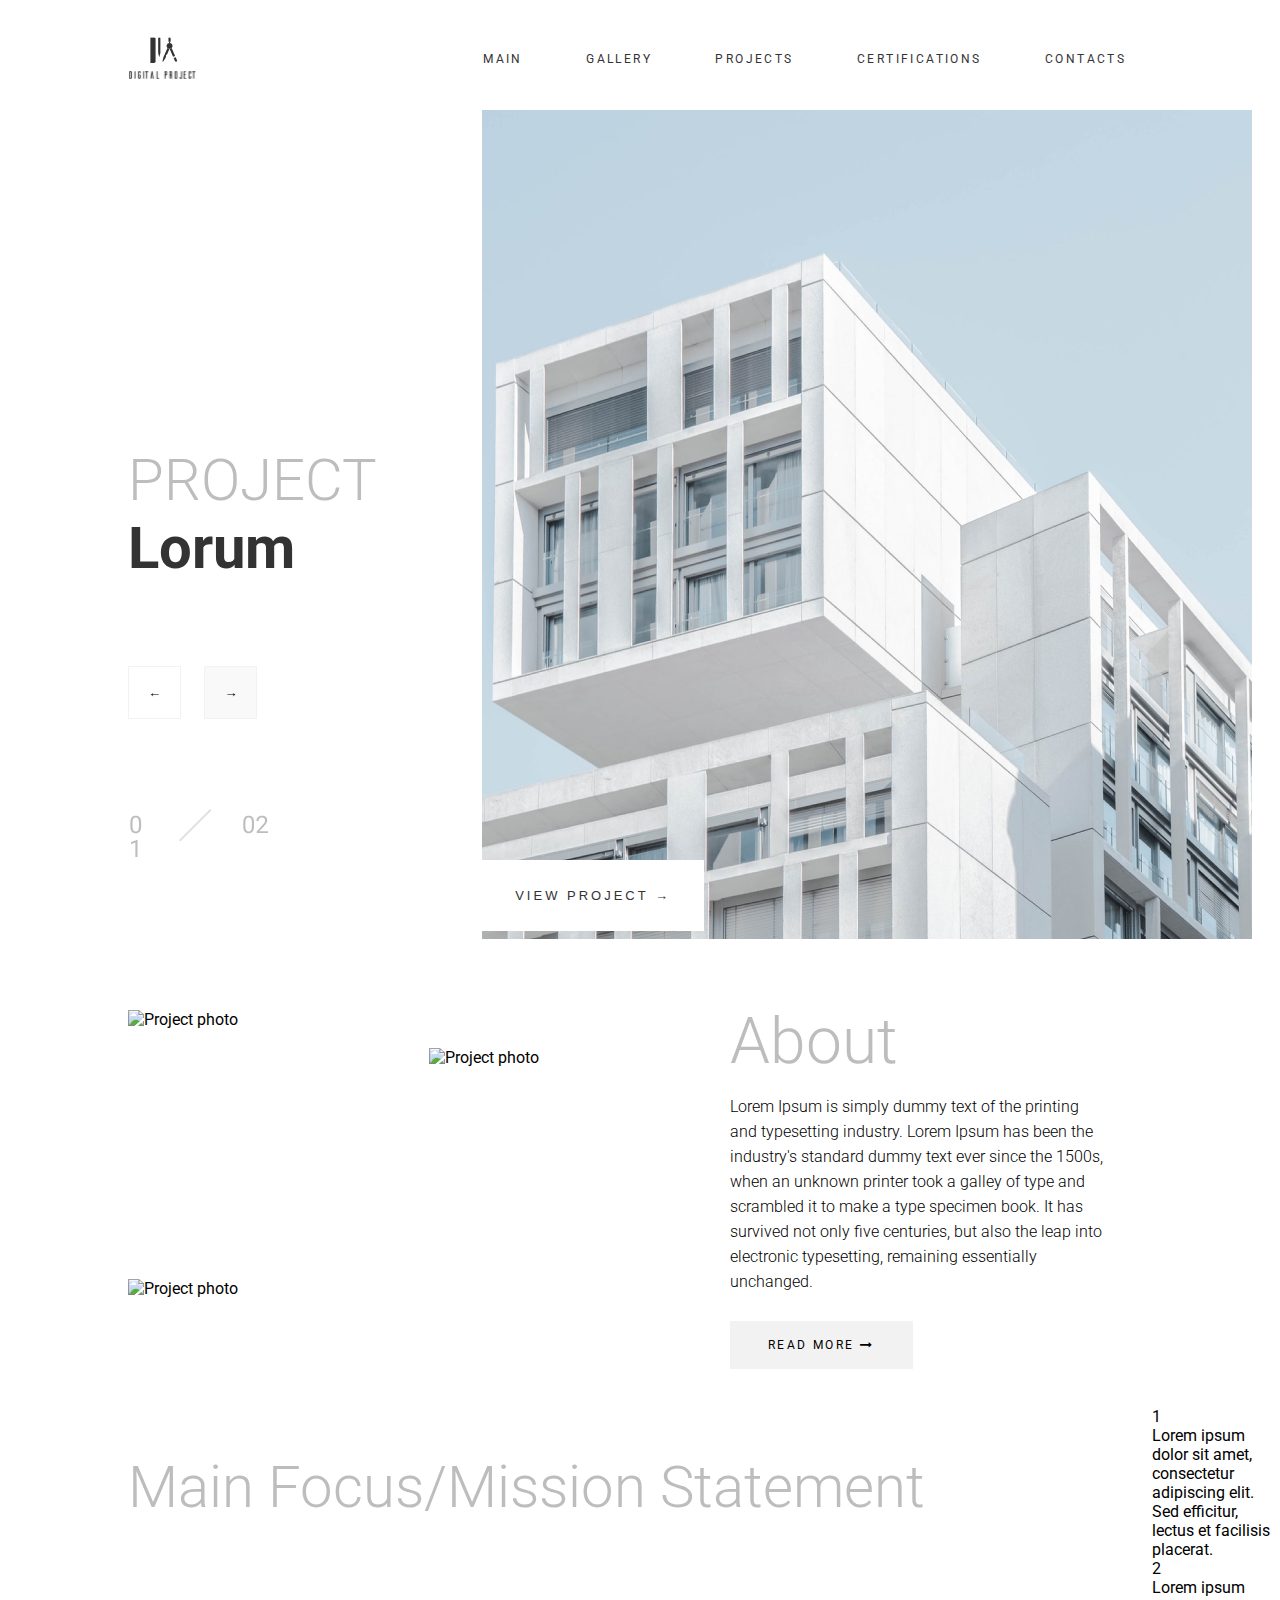
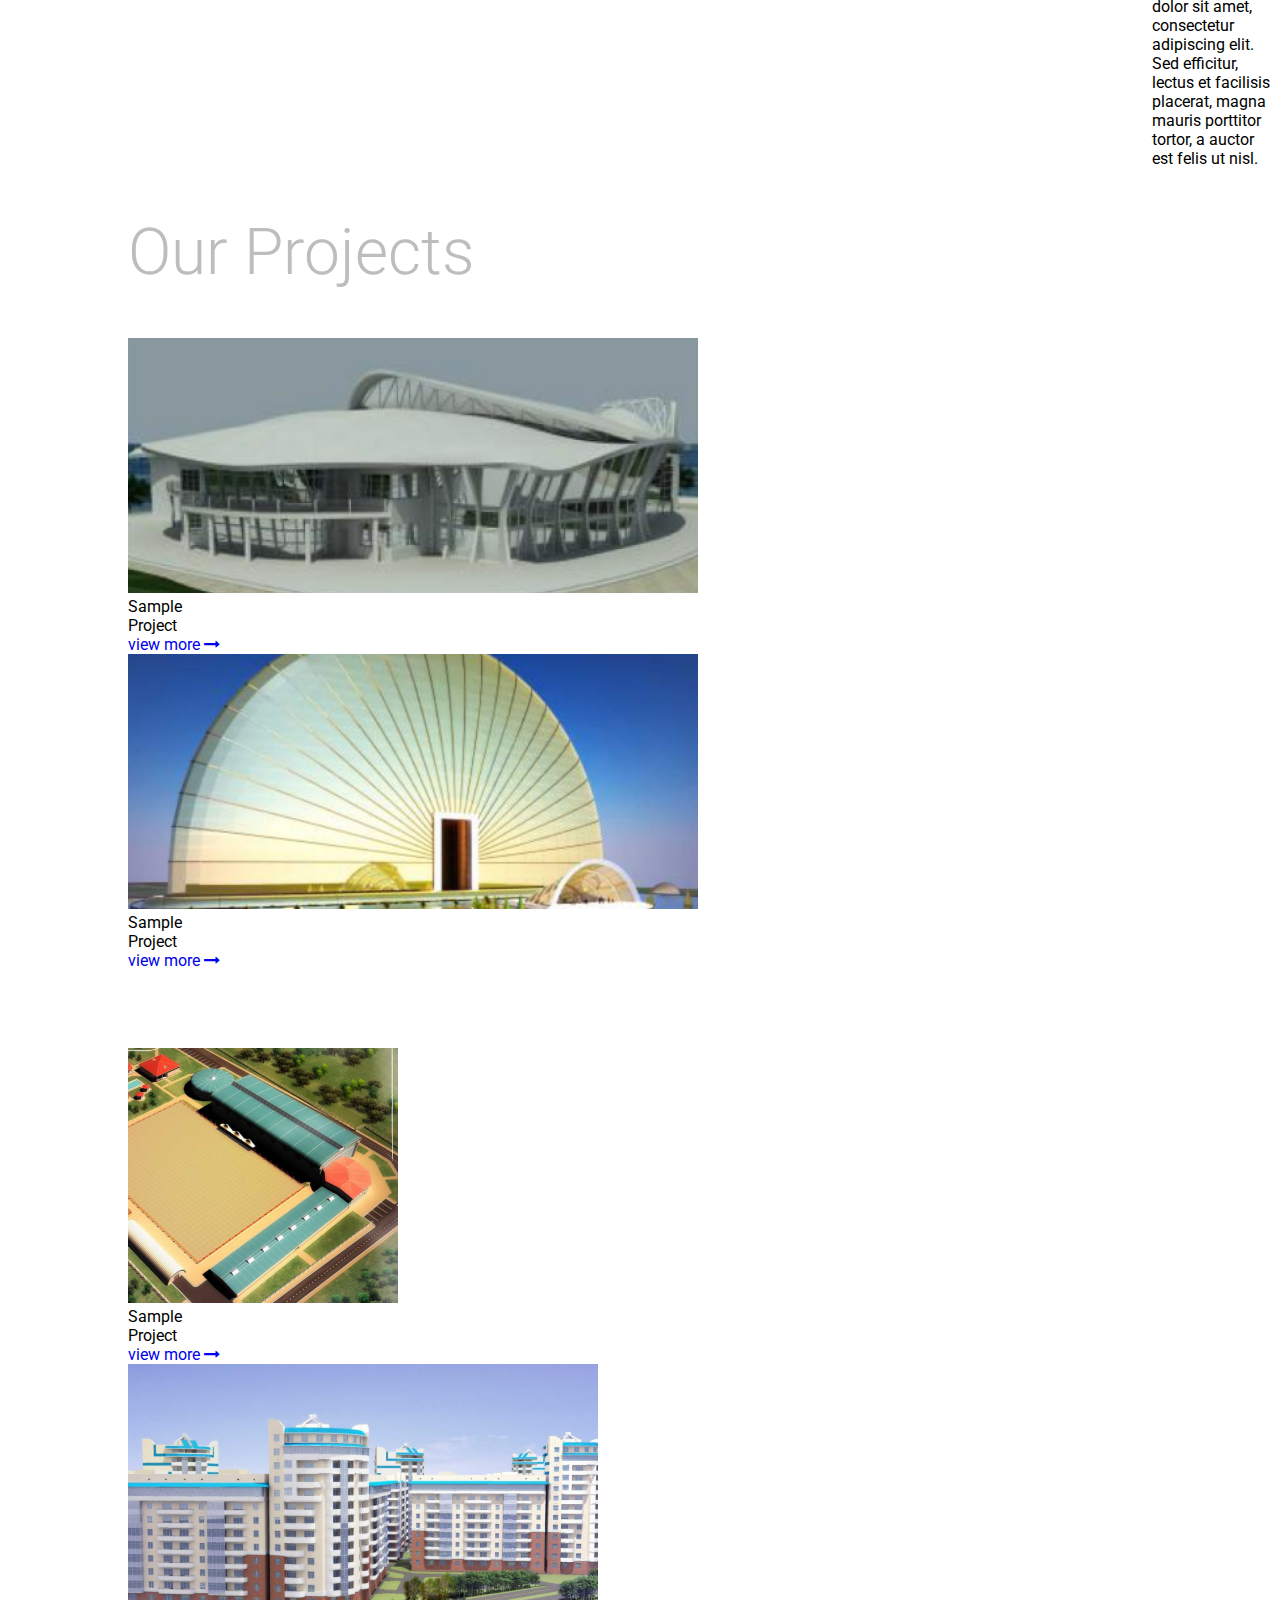
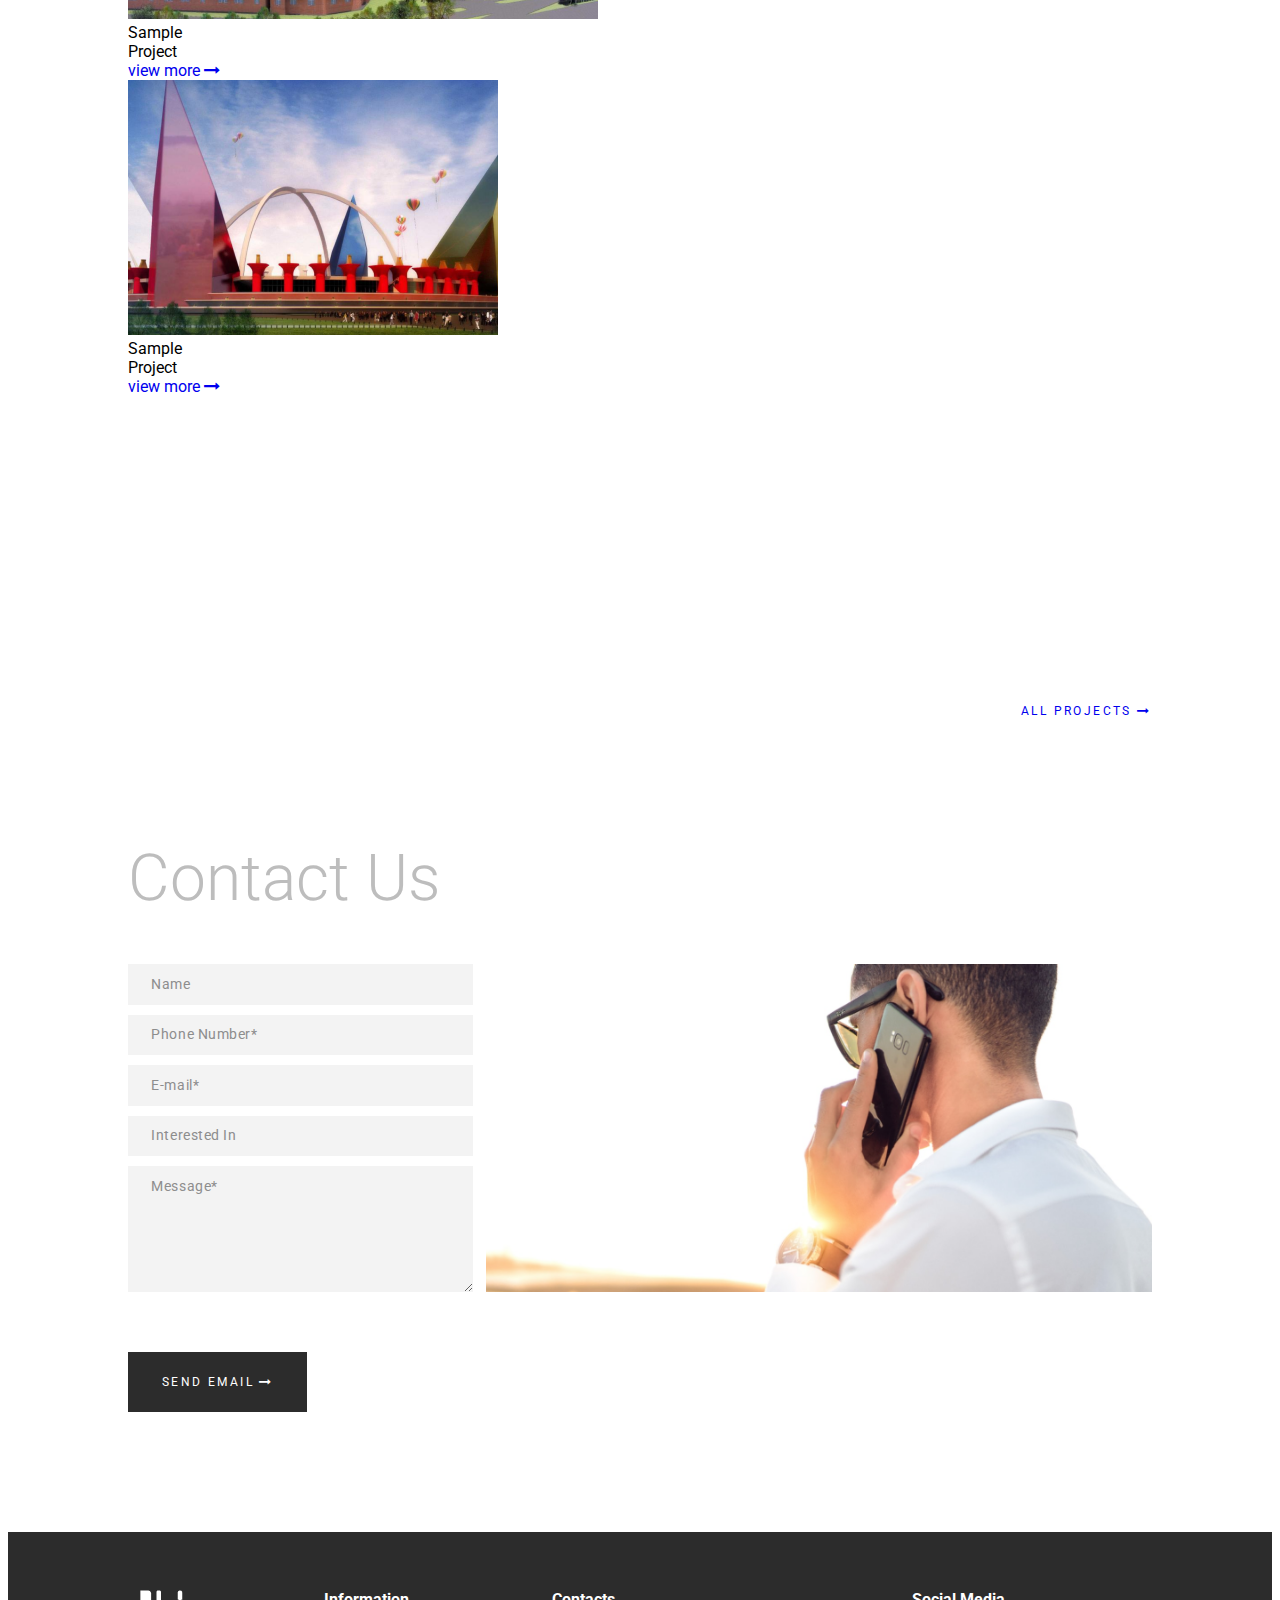
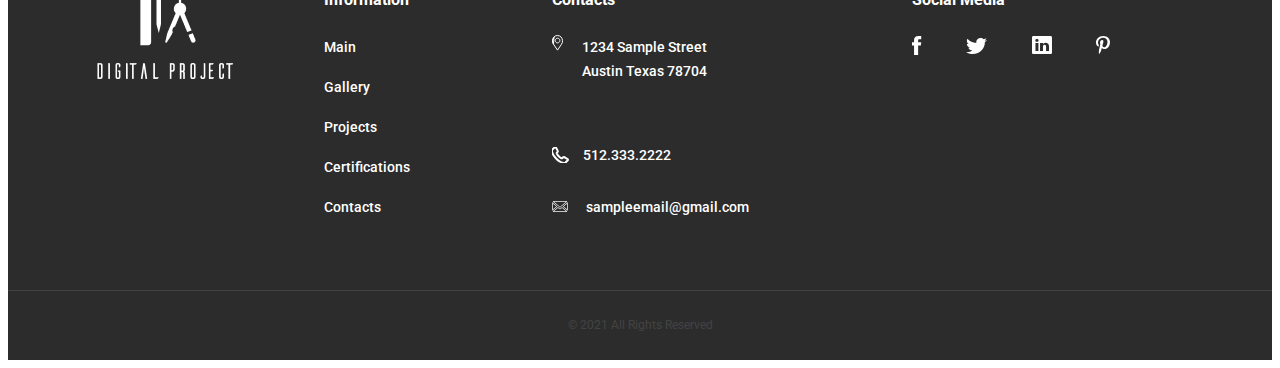
==== commit be981e99: "comments deleted" ====
--- a/index.html
+++ b/index.html
@@ -32,29 +32,31 @@
             <h2 class="header__title">Menu</h2>
             <input class="header__click" id="header__click" type="checkbox">
             <label class="header__menu-btn" for="header__click">
-                <svg xmlns="http://www.w3.org/2000/svg" fill="none" viewBox="0 0 24 24" stroke-width="1.5" stroke="currentColor" class="w-6 h-6">
-                    <path stroke-linecap="round" stroke-linejoin="round" d="M3.75 6.75h16.5M3.75 12h16.5m-16.5 5.25h16.5" />
-                </svg>                  
-                <nav class="header__hidden-menu">
-                    <ul class="header__links-container">
-                        <li class="header__hidden-link">
-                            <a class="header__link" href="index.html">Main</a>
-                        </li>
-                        <li class="header__hidden-link">
-                            <a class="header__link" href="gallery.html">Gallery</a>
-                        </li>
-                        <li class="header__hidden-link">
-                            <a class="header__link" href="projects.html">Projects</a>
-                        </li>
-                        <li class="header__hidden-link">
-                            <a class="header__link" href="certification.html">Certifications</a>
-                        </li>
-                        <li class="header__hidden-link">
-                            <a class="header__link" href="contacts.html">Contacts</a>
-                        </li>
-                    </ul>
-                </nav>
+                <svg xmlns="http://www.w3.org/2000/svg" fill="none" viewBox="0 0 24 24" stroke-width="1.5"
+                    stroke="currentColor" class="w-6 h-6">
+                    <path stroke-linecap="round" stroke-linejoin="round"
+                        d="M3.75 6.75h16.5M3.75 12h16.5m-16.5 5.25h16.5" />
+                </svg>
             </label>
+            <nav class="header__hidden-menu">
+                <ul class="header__links-container">
+                    <li class="header__hidden-link">
+                        <a class="header__link" href="index.html">Main</a>
+                    </li>
+                    <li class="header__hidden-link">
+                        <a class="header__link" href="gallery.html">Gallery</a>
+                    </li>
+                    <li class="header__hidden-link">
+                        <a class="header__link" href="projects.html">Projects</a>
+                    </li>
+                    <li class="header__hidden-link">
+                        <a class="header__link" href="certification.html">Certifications</a>
+                    </li>
+                    <li class="header__hidden-link">
+                        <a class="header__link" href="contacts.html">Contacts</a>
+                    </li>
+                </ul>
+            </nav>
             <div class="header__overlay"></div>
         </div>
     </header>
@@ -87,14 +89,11 @@
         <div class="about__content">
             <div class="about__images">
                 <div class="about__images-group1">
-                    <img class="about___img1" src="pictures/section_about_img1.png"
-                        alt="section_about_img1">
-                    <img class="about__img3" src="pictures/section_about_img3.png"
-                        alt="section_about_img3">
+                    <img class="about___img1" src="pictures/section_about_img1.png" alt="Project photo">
+                    <img class="about__img3" src="pictures/section_about_img3.png" alt="Project photo">
                 </div>
                 <div class="about__images-group2">
-                    <img class="about__img2" src="pictures/section_about_img2.png"
-                        alt="section_about_img2">
+                    <img class="about__img2" src="pictures/section_about_img2.png" alt="Project photo">
                 </div>
             </div>
             <div class="about__card">
@@ -113,61 +112,95 @@
         </div>
     </section>
 
-    <div class="mission">
-        <h2 class="mission__title title-text">Main Focus/<p class="mission-statement">Mission Statement</p>
+    <section class="mission">
+        <h2 class="mission__title title-text">Main Focus/<p>Mission Statement</p>
         </h2>
-        <section class="mission-cards">
-            <div class="mission-cards__card">
-                <div class="card-value">
-                    <p class="card-value__number">1</p>
-                </div>
-                <div class="card-text__container">
-                    <span class="card-text">Lorem ipsum dolor sit amet, consectetur adipiscing elit. Sed efficitur,
+        <div class="mission__cards">
+            <div class="mission__card">
+                <div class="mission__card-value">
+                    <p class="mission__card-number">1</p>
+                </div>
+                <div class="mission__text-container">
+                    <span class="mission__card-text">Lorem ipsum dolor sit amet, consectetur adipiscing elit. Sed
+                        efficitur,
                         lectus
                         et facilisis placerat.</span>
                 </div>
             </div>
 
-            <div class="mission-cards__card">
-                <div class="card-value">
-                    <p class="card-value__number">2</p>
-                </div>
-                <div class="card-text__container">
-                    <span class="card-text">Lorem ipsum dolor sit amet, consectetur adipiscing elit. Sed efficitur,
+            <div class="mission__card">
+                <div class="mission__card-value">
+                    <p class="mission__card-number">2</p>
+                </div>
+                <div class="mission__text-container">
+                    <span class="mission__card-text">Lorem ipsum dolor sit amet, consectetur adipiscing elit. Sed
+                        efficitur,
                         lectus et facilisis placerat, magna mauris porttitor tortor, a auctor est felis ut nisl.</span>
                 </div>
             </div>
-        </section>
-    </div>
-
-    <div class="projects">
+        </div>
+    </section>
+
+    <section class="projects">
         <h2 class="projects__title title-text">Our Projects</h2>
-        <section class="projects__container">
+        <div class="projects__container">
             <div class="projects__images">
-                <div class="projects__images-line-one">
-                    <img class="line-one__image-one" src="pictures/first-project.png" alt="one" />
-                    <img class="line-one__cover" src="pictures/cover-pic.png" alt="cover" />
-                    <div class="sample-project__text project-text__title">
-                        <p class="sample-title">Sample<br> Project</p>
-                        <span class="sample-title sample-subtitle">VIEW MORE <i
-                                class="fa fa-long-arrow-right"></i></span>
-                    </div>
-
-                    <img class="line-one__image-two" src="pictures/second-project.png" alt="two" />
-                </div>
-
-                <div class="projects__images-line-two">
-                    <img class="line-two__image-three" src="pictures/third-project.png" alt="three" />
-                    <img class="line-two__image-four" src="pictures/forth-project.png" alt="four" />
-                    <img class="line-two__image-five" src="pictures/fifth-project.png" alt="five" />
+                <div class="projects__imgs-line1">
+                    <div class="projects__project1">
+                        <img class="projects__img" src="pictures/first-project.png" alt="Project photo">
+                        <div class="projects__overlay">
+                            <p class="projects__project-name">Sample<br> Project</p>
+                            <a class="projects__project-link" href="link">view more <i
+                                    class="fa fa-long-arrow-right"></i></a>
+                        </div>
+                    </div>
+                    <!-- <img class="line-one__cover" src="pictures/cover-pic.png" alt="cover"> -->
+
+                    <div class="projects__project2">
+                        <img class="projects__img" src="pictures/second-project.png" alt="Project photo">
+                        <div class="projects__overlay">
+                            <p class="projects__project-name">Sample<br> Project</p>
+                            <a class="projects__project-link" href="link">view more <i
+                                    class="fa fa-long-arrow-right"></i></a>
+                        </div>
+                    </div>
+                </div>
+
+                <div class="projects__imgs-line2">
+                    <div class="projects__project3">
+                        <img class="projects__img" src="pictures/third-project.png" alt="Project photo">
+                        <div class="projects__overlay">
+                            <p class="projects__project-name">Sample<br> Project</p>
+                            <a class="projects__project-link" href="link">view more <i
+                                    class="fa fa-long-arrow-right"></i></a>
+                        </div>
+                    </div>
+                    <div class="projects__project4">
+                        <img class="projects__img" src="pictures/forth-project.png" alt="Project photo">
+                        <div class="projects__overlay">
+                            <p class="projects__project-name">Sample<br> Project</p>
+                            <a class="projects__project-link" href="link">view more <i
+                                    class="fa fa-long-arrow-right"></i></a>
+                        </div>
+                    </div>
+                    <div class="projects__project5">
+                        <img class="projects__img" src="pictures/fifth-project.png" alt="Project photo">
+                        <div class="projects__overlay">
+                            <p class="projects__project-name">Sample<br> Project</p>
+                            <a class="projects__project-link" href="link">view more <i
+                                    class="fa fa-long-arrow-right"></i></a>
+                        </div>
+                    </div>
                 </div>
             </div>
 
             <div class="projects__section-btn">
-                <button class="button-btn projects-button">All Projects <i class="fa fa-long-arrow-right"></i></button>
-            </div>
-        </section>
-    </div>
+                <a href="#" class="button-btn projects__btn">All Projects
+                    <i class="fa fa-long-arrow-right"></i>
+                </a>
+            </div>
+        </div>
+    </section>
 
     <section class="contact">
         <h2 class="contact__title title-text"> Contact Us</h2>
@@ -180,7 +213,7 @@
                 <textarea name="message" placeholder="Message*" class="contact__textarea" required></textarea>
             </form>
             <div class="contact__images">
-                <img src="pictures/contact_img.png" alt="contact_img" class="contact__background">
+                <img class="contact__background" src="pictures/contact_img.png" alt="Background image">
             </div>
             <div class="contact__btn-container">
                 <button class="button-btn contact__button" form="contact__form">Send Email
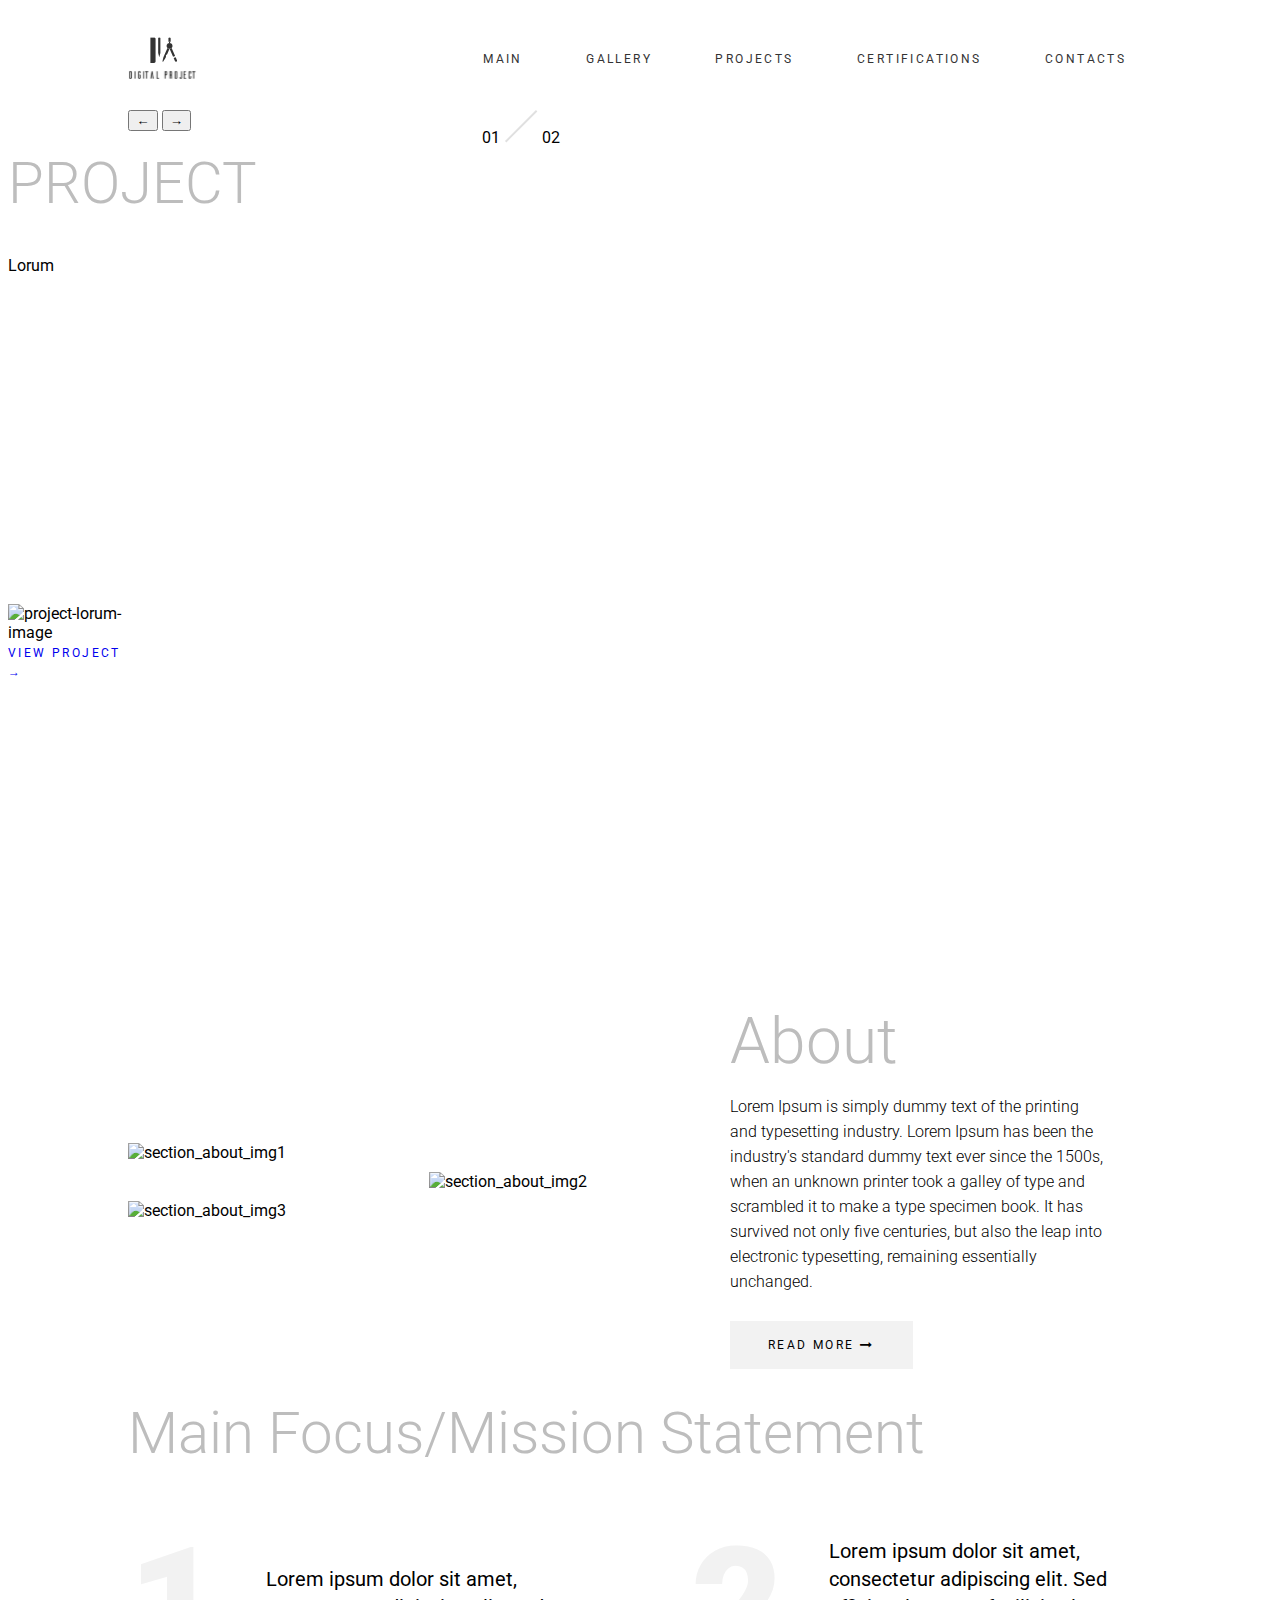
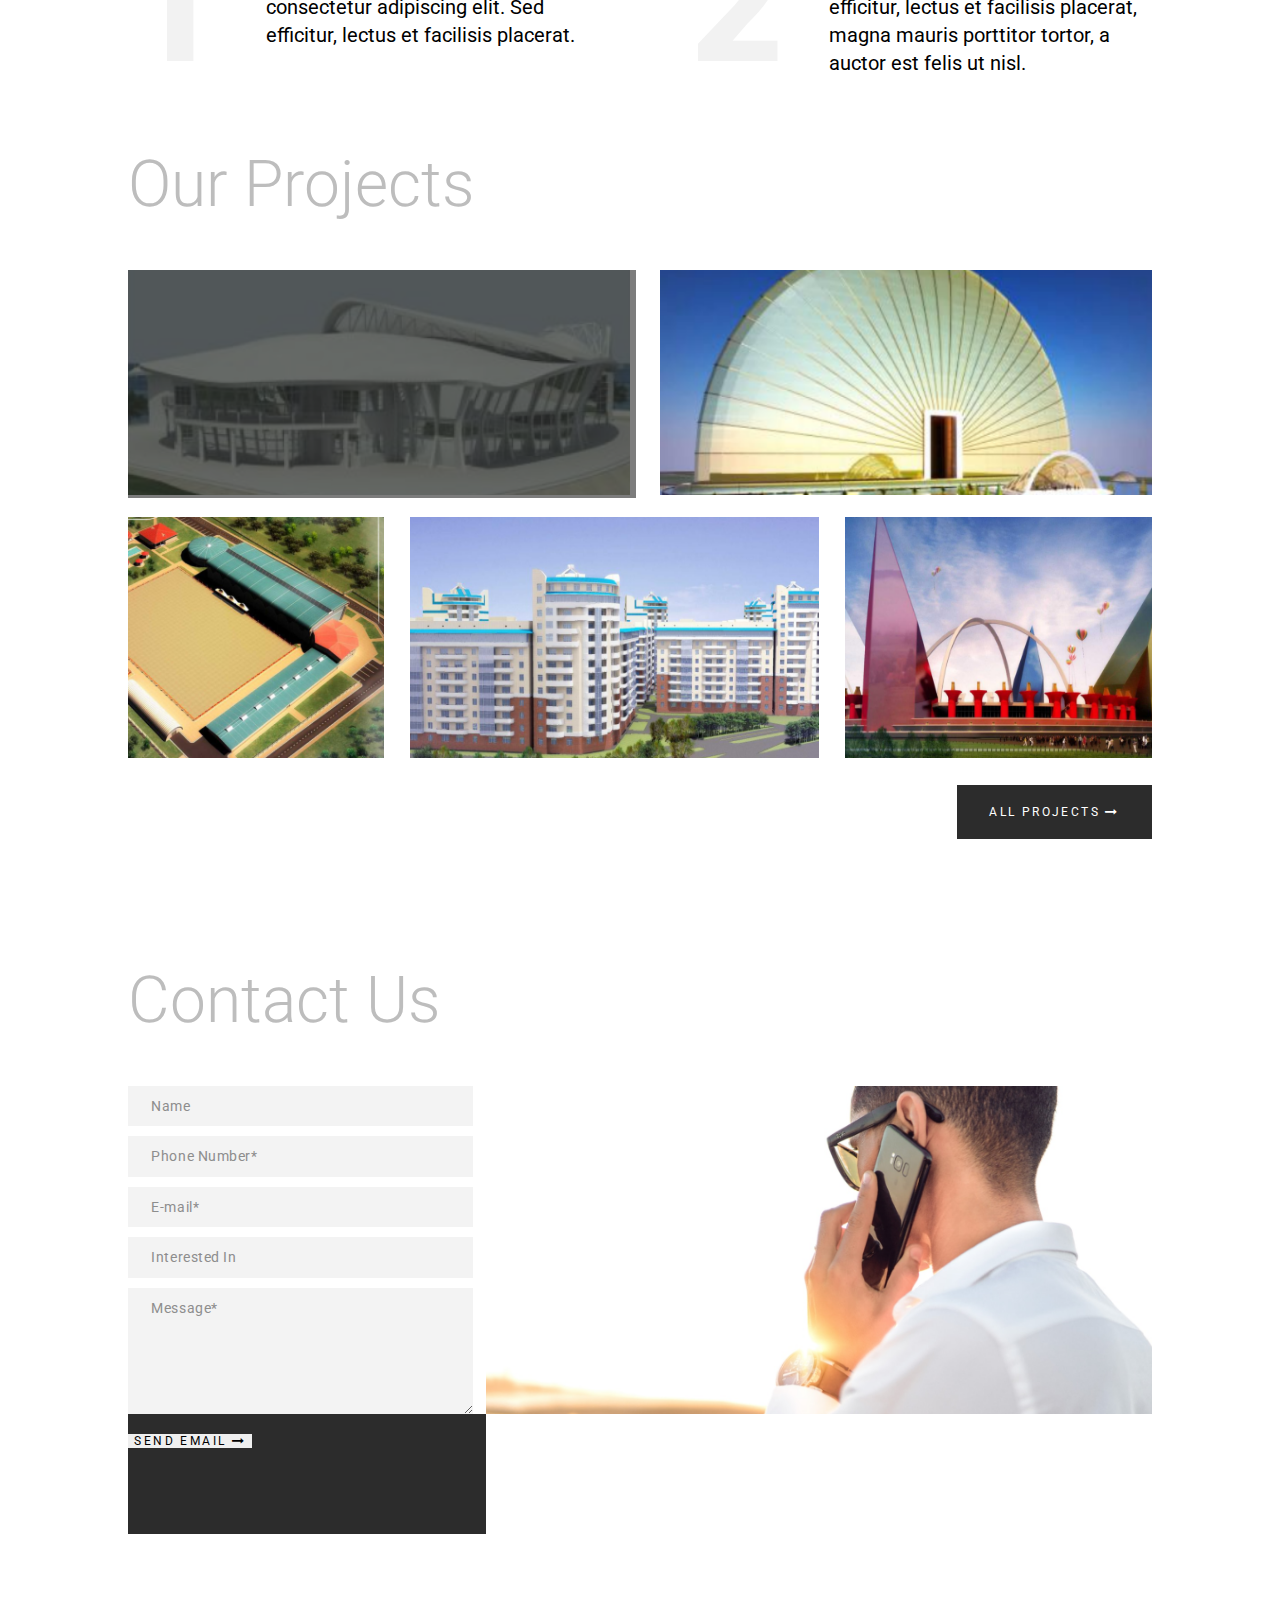
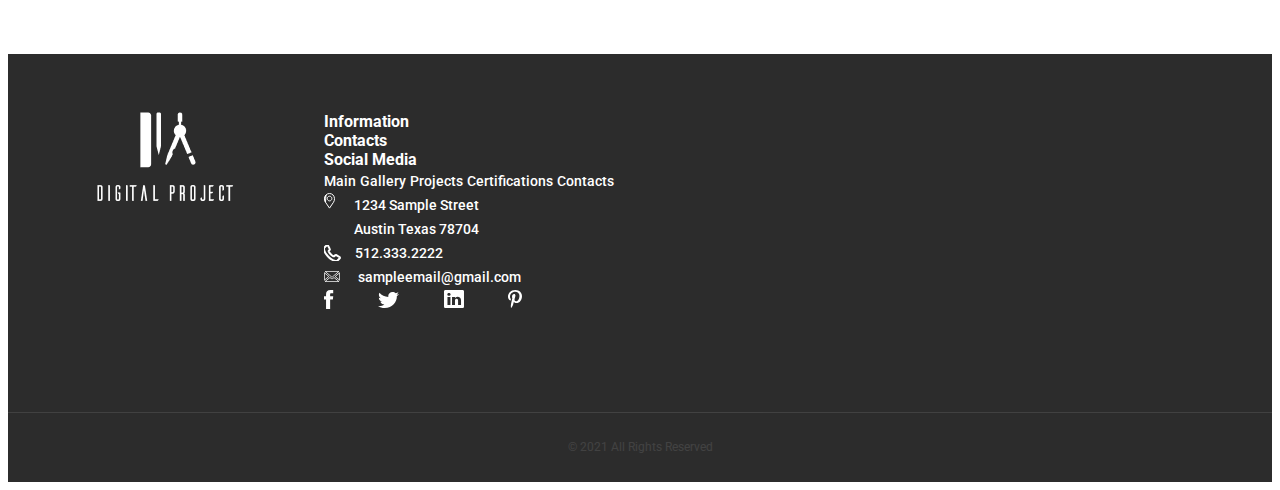
==== commit cf7db3a1: "changed intro block 2" ====
--- a/index.html
+++ b/index.html
@@ -22,78 +22,51 @@
         <div class="header__logo"></div>
         <nav class="header__menu">
             <!-- Нужно обязательно проверить, чтобы названия ссылок совпадали с названиями файлов страниц, когда сделаем их -->
-            <a class="header__link" href="index.html">Main</a>
-            <a class="header__link" href="gallery.html">Gallery</a>
-            <a class="header__link" href="projects.html">Projects</a>
-            <a class="header__link" href="certification.html">Certifications</a>
-            <a class="header__link" href="contacts.html">Contacts</a>
+            <a href="index.html" class="header__link">Main</a>
+            <a href="gallery.html" class="header__link">Gallery</a>
+            <a href="projects.html" class="header__link">Projects</a>
+            <a href="certification.html" class="header__link">Certifications</a>
+            <a href="contacts.html" class="header__link">Contacts</a>
         </nav>
-        <div class="header__menu--narrow">
-            <h2 class="header__title">Menu</h2>
-            <input class="header__click" id="header__click" type="checkbox">
-            <label class="header__menu-btn" for="header__click">
-                <svg xmlns="http://www.w3.org/2000/svg" fill="none" viewBox="0 0 24 24" stroke-width="1.5"
-                    stroke="currentColor" class="w-6 h-6">
-                    <path stroke-linecap="round" stroke-linejoin="round"
-                        d="M3.75 6.75h16.5M3.75 12h16.5m-16.5 5.25h16.5" />
-                </svg>
-            </label>
-            <nav class="header__hidden-menu">
-                <ul class="header__links-container">
-                    <li class="header__hidden-link">
-                        <a class="header__link" href="index.html">Main</a>
-                    </li>
-                    <li class="header__hidden-link">
-                        <a class="header__link" href="gallery.html">Gallery</a>
-                    </li>
-                    <li class="header__hidden-link">
-                        <a class="header__link" href="projects.html">Projects</a>
-                    </li>
-                    <li class="header__hidden-link">
-                        <a class="header__link" href="certification.html">Certifications</a>
-                    </li>
-                    <li class="header__hidden-link">
-                        <a class="header__link" href="contacts.html">Contacts</a>
-                    </li>
-                </ul>
-            </nav>
-            <div class="header__overlay"></div>
-        </div>
     </header>
 
     <!-- <main class="main"></main> -->
-    <section class="intro">
-        <div class="intro__content">
-            <div class="intro__projectlorum">
-                <h1 class="intro-title title-text">PROJECT
-                    <span class="intro-text">Lorum</span>
-                </h1>
-            </div>
-            <div class="intro__buttons">
-                <button class="intro-button1">&larr;</button>
-                <button class="intro-button2">&rarr;</button>
-            </div>
-            <div class="intro__slidenumbers">
-                <img class="slide-numbers" src="pictures/section_intro_img2.png" alt="section_intro_img2">
-            </div>
-        </div>
-        <div class="intro__image">
-            <img class="intro-img1" src="pictures/section_intro_img1.png" alt="section_intro_img1">
-            <button class="intro-button3">VIEW PROJECT
-                <span class="intro-button">&rarr;</span>
-            </button>
-        </div>
+    <section class="intro">     
+            <div class="intro__project-name">
+                <h1 class="intro__title title-text">PROJECT</h1>
+                <p class="intro__text">Lorum</p>
+            </div>
+            <div class="intro__btns">
+                <button class="intro__btn">&larr;</button>
+                <button class="intro__btn">&rarr;</button>
+            </div>
+            <div class="intro__slides">
+                <span class="intro__slide-numbers">01</span>              
+                <svg class="intro__slide-numbers" width="34" height="33" viewBox="0 0 34 33" fill="none" 
+                    xmlns="http://www.w3.org/2000/svg">
+                    <line y1="-1" x2="43.8219" y2="-1" transform="matrix(-0.706805 0.707408 -0.706805 -0.707408 31.9285 0)" 
+                        stroke="#E0E0E0" stroke-width="2"/>
+                </svg>
+                <span class="intro__slide-numbers">02</span>
+            </div>
+         <div class="intro__project">        
+            <img class="intro__project-img" src="pictures/section_intro_img.png" alt="project-lorum-image">
+            <a href="#" class="button-btn section__btn--light">VIEW PROJECT &rarr;</a>
+        </div>      
     </section>
 
     <section class="about">
         <div class="about__content">
             <div class="about__images">
                 <div class="about__images-group1">
-                    <img class="about___img1" src="pictures/section_about_img1.png" alt="Project photo">
-                    <img class="about__img3" src="pictures/section_about_img3.png" alt="Project photo">
+                    <img class="about__images-group1_img1" src="pictures/section_about_img1.png"
+                        alt="section_about_img1">
+                    <img class="about__images-group1_img3" src="pictures/section_about_img3.png"
+                        alt="section_about_img3">
                 </div>
                 <div class="about__images-group2">
-                    <img class="about__img2" src="pictures/section_about_img2.png" alt="Project photo">
+                    <img class="about__images-group1_img2" src="pictures/section_about_img2.png"
+                        alt="section_about_img2">
                 </div>
             </div>
             <div class="about__card">
@@ -112,95 +85,54 @@
         </div>
     </section>
 
-    <section class="mission">
-        <h2 class="mission__title title-text">Main Focus/<p>Mission Statement</p>
-        </h2>
-        <div class="mission__cards">
-            <div class="mission__card">
-                <div class="mission__card-value">
-                    <p class="mission__card-number">1</p>
-                </div>
-                <div class="mission__text-container">
-                    <span class="mission__card-text">Lorem ipsum dolor sit amet, consectetur adipiscing elit. Sed
-                        efficitur,
+    <div class="mission">
+        <h2 class="mission__title title-text">Main Focus/Mission Statement</h2>
+        <section class="mission-cards">
+            <div class="mission-cards__card">
+                <div class="card-value">
+                    <p class="card-value__number">1</p>
+                </div>
+                <div class="card-text__container">
+                    <span class="card-text">Lorem ipsum dolor sit amet, consectetur adipiscing elit. Sed efficitur,
                         lectus
                         et facilisis placerat.</span>
                 </div>
             </div>
 
-            <div class="mission__card">
-                <div class="mission__card-value">
-                    <p class="mission__card-number">2</p>
-                </div>
-                <div class="mission__text-container">
-                    <span class="mission__card-text">Lorem ipsum dolor sit amet, consectetur adipiscing elit. Sed
-                        efficitur,
+            <div class="mission-cards__card">
+                <div class="card-value">
+                    <p class="card-value__number">2</p>
+                </div>
+                <div class="card-text__container">
+                    <span class="card-text">Lorem ipsum dolor sit amet, consectetur adipiscing elit. Sed efficitur,
                         lectus et facilisis placerat, magna mauris porttitor tortor, a auctor est felis ut nisl.</span>
                 </div>
             </div>
-        </div>
-    </section>
-
-    <section class="projects">
+        </section>
+    </div>
+
+    <div class="projects">
         <h2 class="projects__title title-text">Our Projects</h2>
-        <div class="projects__container">
+        <section class="projects__container">
             <div class="projects__images">
-                <div class="projects__imgs-line1">
-                    <div class="projects__project1">
-                        <img class="projects__img" src="pictures/first-project.png" alt="Project photo">
-                        <div class="projects__overlay">
-                            <p class="projects__project-name">Sample<br> Project</p>
-                            <a class="projects__project-link" href="link">view more <i
-                                    class="fa fa-long-arrow-right"></i></a>
-                        </div>
-                    </div>
-                    <!-- <img class="line-one__cover" src="pictures/cover-pic.png" alt="cover"> -->
-
-                    <div class="projects__project2">
-                        <img class="projects__img" src="pictures/second-project.png" alt="Project photo">
-                        <div class="projects__overlay">
-                            <p class="projects__project-name">Sample<br> Project</p>
-                            <a class="projects__project-link" href="link">view more <i
-                                    class="fa fa-long-arrow-right"></i></a>
-                        </div>
-                    </div>
-                </div>
-
-                <div class="projects__imgs-line2">
-                    <div class="projects__project3">
-                        <img class="projects__img" src="pictures/third-project.png" alt="Project photo">
-                        <div class="projects__overlay">
-                            <p class="projects__project-name">Sample<br> Project</p>
-                            <a class="projects__project-link" href="link">view more <i
-                                    class="fa fa-long-arrow-right"></i></a>
-                        </div>
-                    </div>
-                    <div class="projects__project4">
-                        <img class="projects__img" src="pictures/forth-project.png" alt="Project photo">
-                        <div class="projects__overlay">
-                            <p class="projects__project-name">Sample<br> Project</p>
-                            <a class="projects__project-link" href="link">view more <i
-                                    class="fa fa-long-arrow-right"></i></a>
-                        </div>
-                    </div>
-                    <div class="projects__project5">
-                        <img class="projects__img" src="pictures/fifth-project.png" alt="Project photo">
-                        <div class="projects__overlay">
-                            <p class="projects__project-name">Sample<br> Project</p>
-                            <a class="projects__project-link" href="link">view more <i
-                                    class="fa fa-long-arrow-right"></i></a>
-                        </div>
-                    </div>
+                <div class="projects__images-line-one">
+                    <img class="line-one__image-one" src="pictures/first-project.png" alt="one" />
+                    <img class="line-one__cover" src="pictures/cover-pic.png" alt="cover" />
+                    <img class="line-one__image-two" src="pictures/second-project.png" alt="two" />
+                </div>
+
+                <div class="projects__images-line-two">
+                    <img class="line-two__image-three" src="pictures/third-project.png" alt="three" />
+                    <img class="line-two__image-four" src="pictures/forth-project.png" alt="four" />
+                    <img class="line-two__image-five" src="pictures/fifth-project.png" alt="five" />
                 </div>
             </div>
 
             <div class="projects__section-btn">
-                <a href="#" class="button-btn projects__btn">All Projects
-                    <i class="fa fa-long-arrow-right"></i>
-                </a>
-            </div>
-        </div>
-    </section>
+                <button class="button-btn projects-button">All Projects <i class="fa fa-long-arrow-right"></i></button>
+            </div>
+        </section>
+    </div>
 
     <section class="contact">
         <h2 class="contact__title title-text"> Contact Us</h2>
@@ -213,10 +145,10 @@
                 <textarea name="message" placeholder="Message*" class="contact__textarea" required></textarea>
             </form>
             <div class="contact__images">
-                <img class="contact__background" src="pictures/contact_img.png" alt="Background image">
-            </div>
-            <div class="contact__btn-container">
-                <button class="button-btn contact__button" form="contact__form">Send Email
+                <img src="pictures/contact_img.png" alt="contact_img" class="contact__background">
+            </div>
+            <div class="contact__button">
+                <button class="button-btn contact-button" form="contact__form">Send Email
                     <i class="fa fa-long-arrow-right"></i>
                 </button>
             </div>
@@ -225,15 +157,15 @@
 
     <footer class="footer">
         <div class="footer__logo"></div>
-        <div class="footer__content">
+        <div class="footer-content">
             <p class="footer__title">Information</p>
             <p class="footer__title footer__title--mid">Contacts</p>
             <p class="footer__title footer__title--lower">Social Media</p>
-            <a class="footer__link footer__link--top" href="index.html">Main</a>
-            <a class="footer__link footer__link--top" href="gallery.html">Gallery</a>
-            <a class="footer__link footer__link--top" href="projects.html">Projects</a>
-            <a class="footer__link footer__link--top" href="certification.html">Certifications</a>
-            <a class="footer__link footer__link--mid" href="contacts.html">Contacts</a>
+            <a href="index.html" class="footer__link footer__link--top">Main</a>
+            <a href="gallery.html" class="footer__link footer__link--top">Gallery</a>
+            <a href="projects.html" class="footer__link footer__link--top">Projects</a>
+            <a href="certification.html" class="footer__link footer__link--top">Certifications</a>
+            <a href="contacts.html" class="footer__link footer__link--mid">Contacts</a>
             <div class="footer__address">
                 <svg class="footer__address-icon" width="11px" height="16px">
                     <use xlink:href="images/sprite.svg#footer-location"></use>
@@ -245,31 +177,31 @@
                 <svg class="footer__phone-icon" width="17px" height="16px">
                     <use xlink:href="images/sprite.svg#footer-phone"></use>
                 </svg>
-                <a class="footer__link" href="tel:+75123332222">512.333.2222</a>
+                <a href="tel:+75123332222" class="footer__link">512.333.2222</a>
             </div>
             <div class="footer__email">
                 <svg class="footer__email-icon" width="16px" height="11px">
                     <use xlink:href="images/sprite.svg#footer-email"></use>
                 </svg>
-                <a class="footer__link" href="mailto:sampleemail@gmail.com">sampleemail@gmail.com</a>
+                <a href="mailto:sampleemail@gmail.com" class="footer__link">sampleemail@gmail.com</a>
             </div>
             <div class="footer__social">
-                <a class="footer__social-link" href="facebook-link">
+                <a href="facebook-link" class="footer__social-link">
                     <svg width="10px" height="19px">
                         <use xlink:href="images/sprite.svg#footer-fb"></use>
                     </svg>
                 </a>
-                <a class="footer__social-link" href="twitter-link">
+                <a href="twitter-link" class="footer__social-link">
                     <svg width="22px" height="17px">
                         <use xlink:href="images/sprite.svg#footer-tw"></use>
                     </svg>
                 </a>
-                <a class="footer__social-link" href="linkedin-link">
+                <a href="linkedin-link" class="footer__social-link">
                     <svg width="20px" height="20px">
                         <use xlink:href="images/sprite.svg#footer-li"></use>
                     </svg>
                 </a>
-                <a class="footer__social-link" href="pinterest-link">
+                <a href="pinterest-link" class="footer__social-link">
                     <svg width="14px" height="19px">
                         <use xlink:href="images/sprite.svg#footer-pin"></use>
                     </svg>
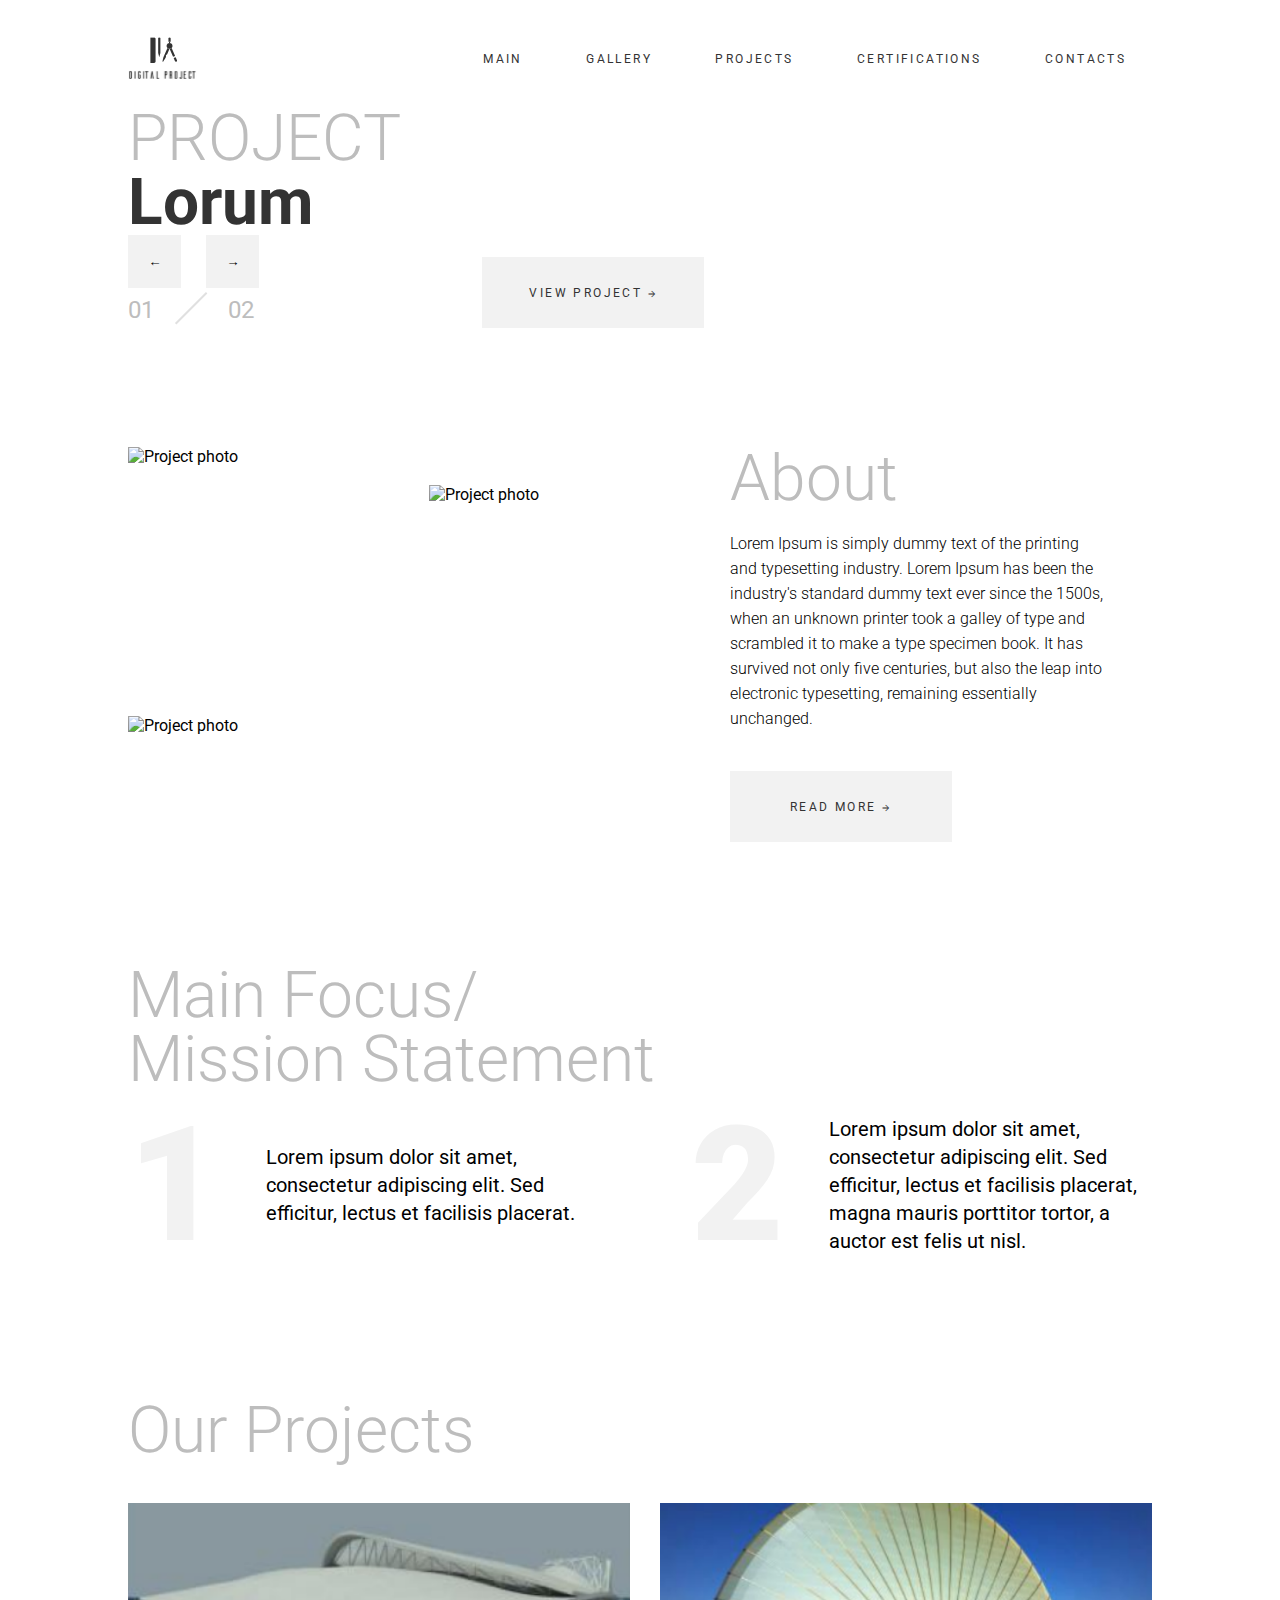
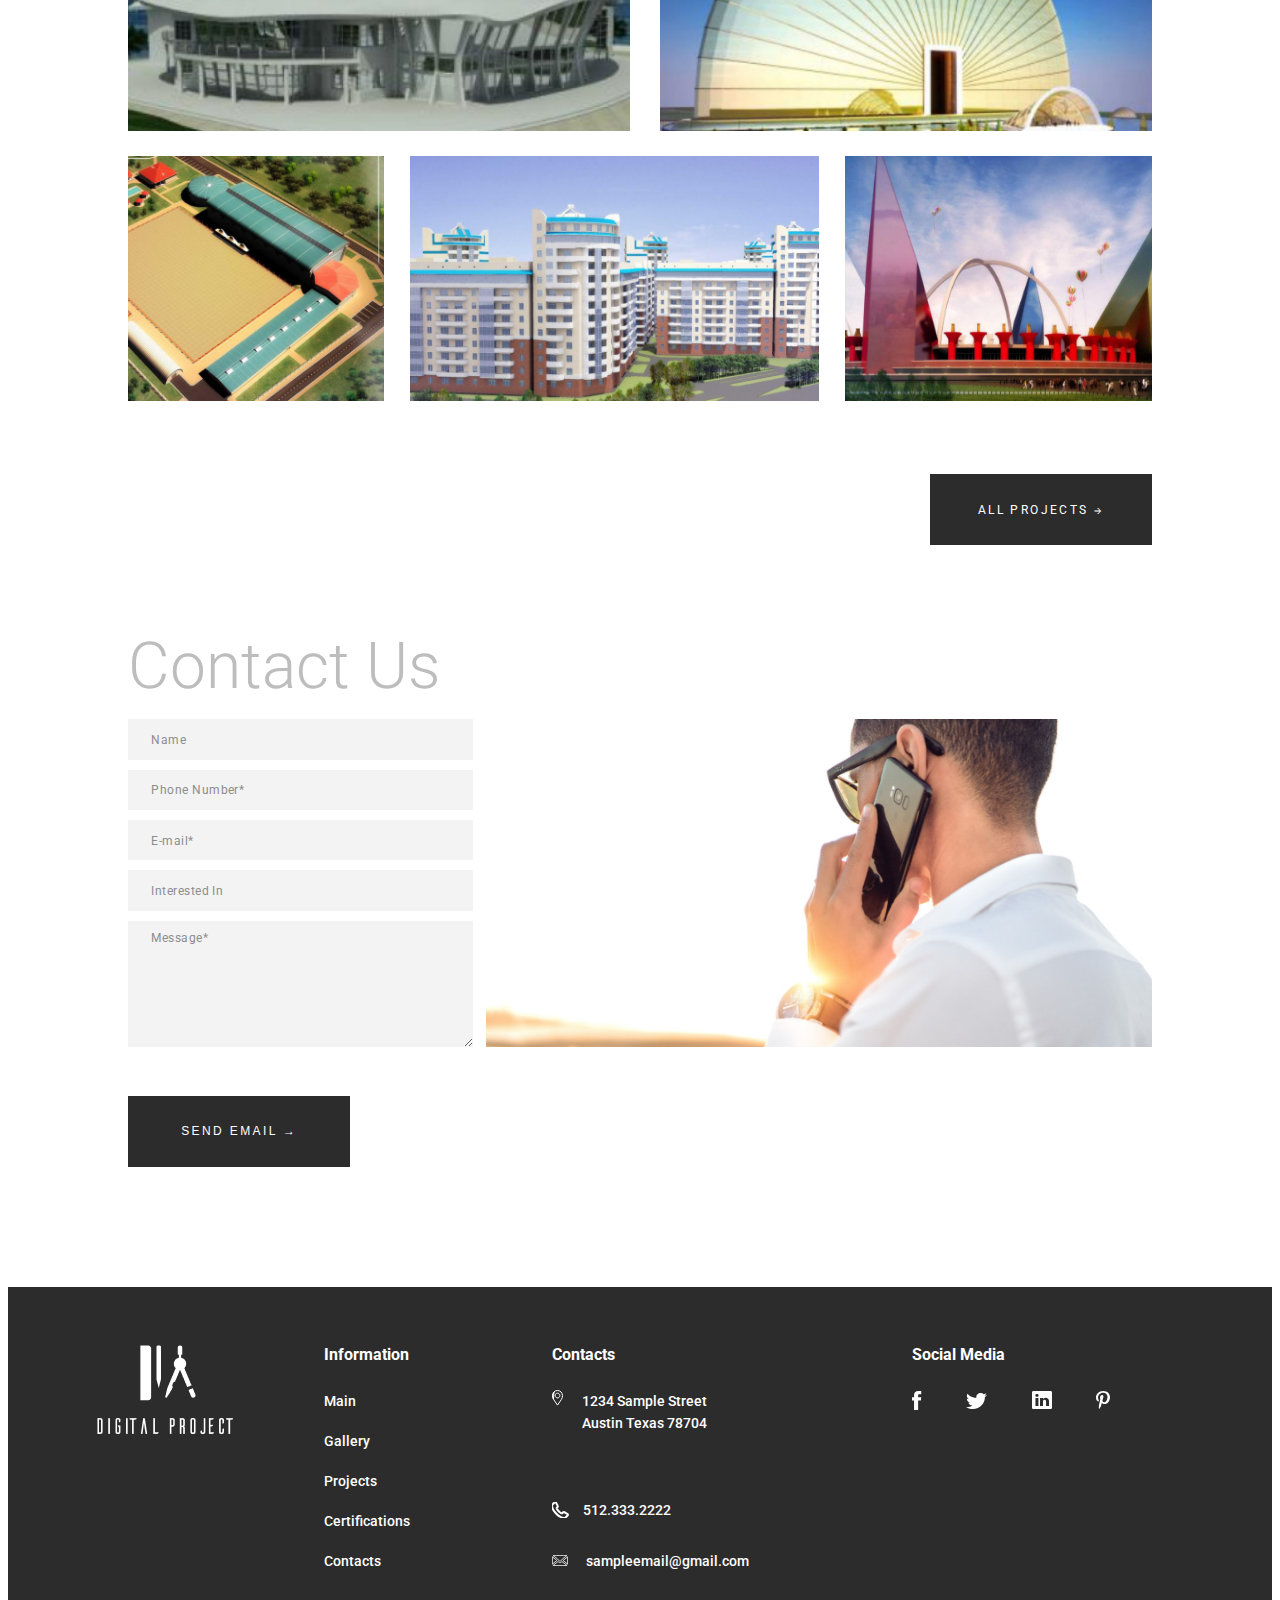
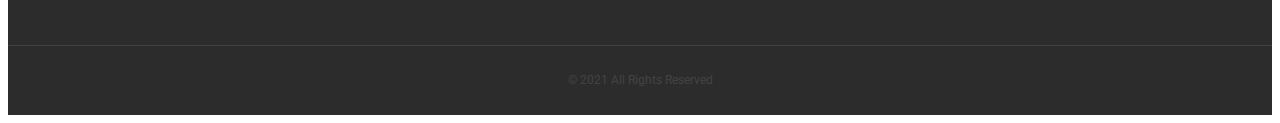
==== commit 4e6ad708: "fixed landing menu, gallery links n buttons, made logo home link. Font size in em." ====
--- a/index.html
+++ b/index.html
@@ -11,161 +11,225 @@
     <link rel="stylesheet" href="styles/styles.css">
     <link rel="preconnect" href="https://fonts.googleapis.com">
     <link rel="preconnect" href="https://fonts.gstatic.com" crossorigin>
-    <link
-        href="https://fonts.googleapis.com/css2?family=Roboto:wght@300;400;700&family=Source+Sans+Pro:wght@400;700&display=swap"
-        rel="stylesheet">
+    <link href="https://fonts.googleapis.com/css2?family=Roboto:wght@300;400;700&family=Source+Sans+Pro:wght@400;700&display=swap" rel="stylesheet">
     <link rel="stylesheet" href="https://stackpath.bootstrapcdn.com/font-awesome/4.7.0/css/font-awesome.min.css">
 </head>
 
 <body>
     <header class="header">
-        <div class="header__logo"></div>
+        <div class="header__logo">
+            <a class="header__logo-link" href="index.html">
+                <div class="header__home-click"></div>
+            </a>
+        </div>
         <nav class="header__menu">
-            <!-- Нужно обязательно проверить, чтобы названия ссылок совпадали с названиями файлов страниц, когда сделаем их -->
-            <a href="index.html" class="header__link">Main</a>
-            <a href="gallery.html" class="header__link">Gallery</a>
-            <a href="projects.html" class="header__link">Projects</a>
-            <a href="certification.html" class="header__link">Certifications</a>
-            <a href="contacts.html" class="header__link">Contacts</a>
+            <a class="header__link" href="index.html">Main</a>
+            <a class="header__link" href="gallery.html">Gallery</a>
+            <a class="header__link" href="projects.html">Projects</a>
+            <a class="header__link" href="certification.html">Certifications</a>
+            <a class="header__link" href="contacts.html">Contacts</a>
         </nav>
+        <div class="header__menu--narrow">
+            <a class="header__logo-link" href="index.html">
+                <div class="header__home-click"></div>
+            </a>
+            <h2 class="header__title">Menu</h2>
+            <input class="header__click" id="header__click" type="checkbox">
+            <label class="header__menu-btn" for="header__click">
+                <svg xmlns="http://www.w3.org/2000/svg" fill="none" viewBox="0 0 24 24" stroke-width="1.5"
+                    stroke="currentColor" class="w-6 h-6">
+                    <path stroke-linecap="round" stroke-linejoin="round"
+                        d="M3.75 6.75h16.5M3.75 12h16.5m-16.5 5.25h16.5" />
+                </svg>
+            </label>
+            <nav class="header__hidden-menu">
+                <ul class="header__links-container">
+                    <li class="header__hidden-link">
+                        <a class="header__link" href="index.html">Main</a>
+                    </li>
+                    <li class="header__hidden-link">
+                        <a class="header__link" href="gallery.html">Gallery</a>
+                    </li>
+                    <li class="header__hidden-link">
+                        <a class="header__link" href="projects.html">Projects</a>
+                    </li>
+                    <li class="header__hidden-link">
+                        <a class="header__link" href="certification.html">Certifications</a>
+                    </li>
+                    <li class="header__hidden-link">
+                        <a class="header__link" href="contacts.html">Contacts</a>
+                    </li>
+                </ul>
+            </nav>
+            <div class="header__overlay"></div>
+        </div>
     </header>
 
-    <!-- <main class="main"></main> -->
-    <section class="intro">     
-            <div class="intro__project-name">
-                <h1 class="intro__title title-text">PROJECT</h1>
-                <p class="intro__text">Lorum</p>
-            </div>
-            <div class="intro__btns">
-                <button class="intro__btn">&larr;</button>
-                <button class="intro__btn">&rarr;</button>
-            </div>
-            <div class="intro__slides">
-                <span class="intro__slide-numbers">01</span>              
-                <svg class="intro__slide-numbers" width="34" height="33" viewBox="0 0 34 33" fill="none" 
-                    xmlns="http://www.w3.org/2000/svg">
-                    <line y1="-1" x2="43.8219" y2="-1" transform="matrix(-0.706805 0.707408 -0.706805 -0.707408 31.9285 0)" 
-                        stroke="#E0E0E0" stroke-width="2"/>
-                </svg>
-                <span class="intro__slide-numbers">02</span>
-            </div>
-         <div class="intro__project">        
-            <img class="intro__project-img" src="pictures/section_intro_img.png" alt="project-lorum-image">
-            <a href="#" class="button-btn section__btn--light">VIEW PROJECT &rarr;</a>
-        </div>      
-    </section>
-
-    <section class="about">
-        <div class="about__content">
-            <div class="about__images">
-                <div class="about__images-group1">
-                    <img class="about__images-group1_img1" src="pictures/section_about_img1.png"
-                        alt="section_about_img1">
-                    <img class="about__images-group1_img3" src="pictures/section_about_img3.png"
-                        alt="section_about_img3">
-                </div>
-                <div class="about__images-group2">
-                    <img class="about__images-group1_img2" src="pictures/section_about_img2.png"
-                        alt="section_about_img2">
-                </div>
-            </div>
-            <div class="about__card">
-                <h2 class="about__title title-text"> About</h2>
-                <span class="about__text">Lorem Ipsum is simply dummy text of the printing and typesetting industry.
-                    Lorem Ipsum has been the industry's standard dummy text ever since the 1500s, when an unknown
-                    printer took a galley of type and scrambled it to make a type specimen book. It has survived not
-                    only five centuries, but also the leap into electronic typesetting, remaining essentially
-                    unchanged.</span>
-                <p class="about__link">
-                    <a href="#" class="button-btn about__link-btn">Read More
-                        <i class="fa fa-long-arrow-right"></i>
-                    </a>
-                </p>
-            </div>
-        </div>
-    </section>
-
-    <div class="mission">
-        <h2 class="mission__title title-text">Main Focus/Mission Statement</h2>
-        <section class="mission-cards">
-            <div class="mission-cards__card">
-                <div class="card-value">
-                    <p class="card-value__number">1</p>
-                </div>
-                <div class="card-text__container">
-                    <span class="card-text">Lorem ipsum dolor sit amet, consectetur adipiscing elit. Sed efficitur,
-                        lectus
-                        et facilisis placerat.</span>
-                </div>
-            </div>
-
-            <div class="mission-cards__card">
-                <div class="card-value">
-                    <p class="card-value__number">2</p>
-                </div>
-                <div class="card-text__container">
-                    <span class="card-text">Lorem ipsum dolor sit amet, consectetur adipiscing elit. Sed efficitur,
-                        lectus et facilisis placerat, magna mauris porttitor tortor, a auctor est felis ut nisl.</span>
-                </div>
-            </div>
-        </section>
-    </div>
-
-    <div class="projects">
-        <h2 class="projects__title title-text">Our Projects</h2>
-        <section class="projects__container">
-            <div class="projects__images">
-                <div class="projects__images-line-one">
-                    <img class="line-one__image-one" src="pictures/first-project.png" alt="one" />
-                    <img class="line-one__cover" src="pictures/cover-pic.png" alt="cover" />
-                    <img class="line-one__image-two" src="pictures/second-project.png" alt="two" />
-                </div>
-
-                <div class="projects__images-line-two">
-                    <img class="line-two__image-three" src="pictures/third-project.png" alt="three" />
-                    <img class="line-two__image-four" src="pictures/forth-project.png" alt="four" />
-                    <img class="line-two__image-five" src="pictures/fifth-project.png" alt="five" />
-                </div>
-            </div>
-
-            <div class="projects__section-btn">
-                <button class="button-btn projects-button">All Projects <i class="fa fa-long-arrow-right"></i></button>
-            </div>
-        </section>
-    </div>
-
-    <section class="contact">
-        <h2 class="contact__title title-text"> Contact Us</h2>
-        <div class="contact__content">
-            <form id="contact__form">
-                <input type="text" name="name" placeholder="Name" class="contact__input">
-                <input type="text" name="phone" placeholder="Phone Number*" class="contact__input" required>
-                <input type="email" name="email" placeholder="E-mail*" class="contact__input" required>
-                <input type="text" name="interested_in" placeholder="Interested In" class="contact__input">
-                <textarea name="message" placeholder="Message*" class="contact__textarea" required></textarea>
-            </form>
-            <div class="contact__images">
-                <img src="pictures/contact_img.png" alt="contact_img" class="contact__background">
-            </div>
-            <div class="contact__button">
-                <button class="button-btn contact-button" form="contact__form">Send Email
-                    <i class="fa fa-long-arrow-right"></i>
-                </button>
-            </div>
-        </div>
-    </section>
+    <main class="main">
+        <section class="intro">     
+                <div class="intro__project-name">
+                    <h1 class="intro__title title-text">PROJECT</h1>
+                    <p class="intro__text">Lorum</p>
+                </div>
+                <div class="intro__btns">
+                    <button class="intro__btn">&larr;</button>
+                    <button class="intro__btn">&rarr;</button>
+                </div>
+                <div class="intro__slides">
+                    <span class="intro__slide-numbers">01</span>              
+                    <svg class="intro__slide-numbers" width="34" height="33" viewBox="0 0 34 33" fill="none" 
+                        xmlns="http://www.w3.org/2000/svg">
+                        <line y1="-1" x2="43.8219" y2="-1" transform="matrix(-0.706805 0.707408 -0.706805 -0.707408 31.9285 0)" 
+                            stroke="#E0E0E0" stroke-width="2"/>
+                    </svg>
+                    <span class="intro__slide-numbers">02</span>
+                </div>
+            <div class="intro__project">        
+                <img class="intro__project-img" src="pictures/section_intro_img.png" alt="Project image">
+                <a href="#" class="intro__project-btn section__btn section__btn--light">VIEW PROJECT &rarr;</a>
+            </div>      
+        </section>
+
+        <section class="about">
+            <div class="about__content">
+                <div class="about__images">
+                    <div class="about__images-group1">
+                        <img class="about___img1" src="pictures/section_about_img1.png" alt="Project photo">
+                        <img class="about__img3" src="pictures/section_about_img3.png" alt="Project photo">
+                    </div>
+                    <div class="about__images-group2">
+                        <img class="about__img2" src="pictures/section_about_img2.png" alt="Project photo">
+                    </div>
+                </div>
+                <div class="about__card">
+                    <h2 class="about__title title-text"> About</h2>
+                    <span class="about__text">Lorem Ipsum is simply dummy text of the printing and typesetting industry.
+                        Lorem Ipsum has been the industry's standard dummy text ever since the 1500s, when an unknown
+                        printer took a galley of type and scrambled it to make a type specimen book. It has survived not
+                        only five centuries, but also the leap into electronic typesetting, remaining essentially
+                        unchanged.</span>
+                    <div class="about__link">
+                        <a href="#" class="about__link-btn section__btn section__btn--light">Read More &rarr;</a>
+                    </div>
+                </div>
+            </div>
+        </section>
+
+        <section class="mission">
+            <div class="mission__title-container">
+                <h2 class="mission__title title-text">Main Focus/</h2>
+                <h2 class="mission__title title-text">Mission Statement</h2>
+            </div>
+
+            <div class="mission__cards">
+                <div class="mission__card">
+                    <div class="mission__card-value">
+                        <p class="mission__card-number">1</p>
+                    </div>
+                    <div class="mission__text-container">
+                        <span class="mission__card-text">Lorem ipsum dolor sit amet, consectetur adipiscing elit. Sed
+                            efficitur,
+                            lectus
+                            et facilisis placerat.</span>
+                    </div>
+                </div>
+
+                <div class="mission__card">
+                    <div class="mission__card-value">
+                        <p class="mission__card-number">2</p>
+                    </div>
+                    <div class="mission__text-container">
+                        <span class="mission__card-text">Lorem ipsum dolor sit amet, consectetur adipiscing elit. Sed
+                            efficitur,
+                            lectus et facilisis placerat, magna mauris porttitor tortor, a auctor est felis ut nisl.</span>
+                    </div>
+                </div>
+            </div>
+        </section>
+
+        <section class="projects">
+            <h2 class="projects__title title-text">Our Projects</h2>
+            <div class="projects__container">
+                <div class="projects__images">
+                    <div class="projects__imgs-line1">
+                        <div class="projects__project1">
+                            <img class="projects__img" src="pictures/first-project.png" alt="Project photo">
+                            <div class="projects__overlay">
+                                <p class="projects__project-name">Sample<br> Project</p>
+                                <a class="projects__project-link" href="#">view more &rarr;</a>
+                            </div>
+                        </div>
+                        <div class="projects__project2">
+                            <img class="projects__img" src="pictures/second-project.png" alt="Project photo">
+                            <div class="projects__overlay">
+                                <p class="projects__project-name">Sample<br> Project</p>
+                                <a class="projects__project-link" href="#">view more &rarr;</a>
+                            </div>
+                        </div>
+                    </div>
+
+                    <div class="projects__imgs-line2">
+                        <div class="projects__project3">
+                            <img class="projects__img" src="pictures/third-project.png" alt="Project photo">
+                            <div class="projects__overlay">
+                                <p class="projects__project-name">Sample<br> Project</p>
+                                <a class="projects__project-link" href="#">view more &rarr;</a>
+                            </div>
+                        </div>
+                        <div class="projects__project4">
+                            <img class="projects__img" src="pictures/forth-project.png" alt="Project photo">
+                            <div class="projects__overlay">
+                                <p class="projects__project-name">Sample<br> Project</p>
+                                <a class="projects__project-link" href="#">view more &rarr;</a>
+                            </div>
+                        </div>
+                        <div class="projects__project5">
+                            <img class="projects__img" src="pictures/fifth-project.png" alt="Project photo">
+                            <div class="projects__overlay">
+                                <p class="projects__project-name">Sample<br> Project</p>
+                                <a class="projects__project-link" href="#">view more &rarr;</a>
+                            </div>
+                        </div>
+                    </div>
+                </div>
+
+                <div class="projects__section-btn">
+                    <a href="projects.html" class="projects__btn section__btn section__btn--dark">All Projects &rarr;</a>
+                </div>
+            </div>
+        </section>
+
+        <section class="contact">
+            <h2 class="contact__title title-text"> Contact Us</h2>
+            <div class="contact__content">
+                <form id="contact__form">
+                    <input type="text" name="name" placeholder="Name" class="contact__input">
+                    <input type="text" name="phone" placeholder="Phone Number*" class="contact__input" required>
+                    <input type="email" name="email" placeholder="E-mail*" class="contact__input" required>
+                    <input type="text" name="interested_in" placeholder="Interested In" class="contact__input">
+                    <textarea name="message" placeholder="Message*" class="contact__textarea" required></textarea>
+                </form>
+                <div class="contact__images">
+                    <img class="contact__background" src="pictures/contact_img.png" alt="Background image">
+                </div>
+                <div class="contact__btn-container">
+                    <button class="section__btn section__btn--dark" form="contact__form">Send Email &rarr;</button>
+                </div>
+            </div>
+        </section>
+    </main>
 
     <footer class="footer">
         <div class="footer__logo"></div>
-        <div class="footer-content">
+        <div class="footer__content">
             <p class="footer__title">Information</p>
             <p class="footer__title footer__title--mid">Contacts</p>
             <p class="footer__title footer__title--lower">Social Media</p>
-            <a href="index.html" class="footer__link footer__link--top">Main</a>
-            <a href="gallery.html" class="footer__link footer__link--top">Gallery</a>
-            <a href="projects.html" class="footer__link footer__link--top">Projects</a>
-            <a href="certification.html" class="footer__link footer__link--top">Certifications</a>
-            <a href="contacts.html" class="footer__link footer__link--mid">Contacts</a>
+            <a class="footer__link footer__link--top" href="index.html">Main</a>
+            <a class="footer__link footer__link--top" href="gallery.html">Gallery</a>
+            <a class="footer__link footer__link--top" href="projects.html">Projects</a>
+            <a class="footer__link footer__link--top" href="certification.html">Certifications</a>
+            <a class="footer__link footer__link--mid" href="contacts.html">Contacts</a>
             <div class="footer__address">
                 <svg class="footer__address-icon" width="11px" height="16px">
                     <use xlink:href="images/sprite.svg#footer-location"></use>
@@ -177,31 +241,31 @@
                 <svg class="footer__phone-icon" width="17px" height="16px">
                     <use xlink:href="images/sprite.svg#footer-phone"></use>
                 </svg>
-                <a href="tel:+75123332222" class="footer__link">512.333.2222</a>
+                <a class="footer__link" href="tel:+75123332222">512.333.2222</a>
             </div>
             <div class="footer__email">
                 <svg class="footer__email-icon" width="16px" height="11px">
                     <use xlink:href="images/sprite.svg#footer-email"></use>
                 </svg>
-                <a href="mailto:sampleemail@gmail.com" class="footer__link">sampleemail@gmail.com</a>
+                <a class="footer__link" href="mailto:sampleemail@gmail.com">sampleemail@gmail.com</a>
             </div>
             <div class="footer__social">
-                <a href="facebook-link" class="footer__social-link">
+                <a class="footer__social-link" href="#">
                     <svg width="10px" height="19px">
                         <use xlink:href="images/sprite.svg#footer-fb"></use>
                     </svg>
                 </a>
-                <a href="twitter-link" class="footer__social-link">
+                <a class="footer__social-link" href="#">
                     <svg width="22px" height="17px">
                         <use xlink:href="images/sprite.svg#footer-tw"></use>
                     </svg>
                 </a>
-                <a href="linkedin-link" class="footer__social-link">
+                <a class="footer__social-link" href="#">
                     <svg width="20px" height="20px">
                         <use xlink:href="images/sprite.svg#footer-li"></use>
                     </svg>
                 </a>
-                <a href="pinterest-link" class="footer__social-link">
+                <a class="footer__social-link" href="#">
                     <svg width="14px" height="19px">
                         <use xlink:href="images/sprite.svg#footer-pin"></use>
                     </svg>
@@ -209,7 +273,7 @@
             </div>
         </div>
         <div class="footer__copyright">
-            <p>© 2021 All Rights Reserved</p>
+            <p>&copy; 2021 All Rights Reserved</p>
         </div>
     </footer>
 </body>
--- a/styles/styles.css
+++ b/styles/styles.css
@@ -1,3 +1,9 @@
+html {
+    max-width: 1600px;
+    min-width: 300px;
+    margin: 0 auto;
+}
+
 body {
     /* display: grid;
     grid-template: minmax(102px, max-content) 1fr minmax(417px, max-content) / 100%; */
@@ -22,6 +28,7 @@
     }
 
     .header__logo {
+        position: relative;
         grid-column-start: header-logo-start;
         height: 100%;
         background-image: url(../images/header-logo.svg);
@@ -50,8 +57,6 @@
 
     .main {
         display: grid;
-        grid-template-columns: 9.4vw [main-content-start] 1fr [main-content-end] 9.4vw;
-        /* так секции встанут с одинаковыми отступами с двух сторон и все будут выстраиваться по одной линии, когда меняем ширину экрана. Надо только каждой секции задать grid-column-start: main-content-start; (Юля) */
         grid-template-rows: repeat(5, max-content);
         row-gap: 120px;
     }
@@ -59,85 +64,57 @@
     /*INTRO*/
 
     .intro {
-        display: grid;
-        grid-template-columns: 9.4vw [intro-content-start] minmax(300px, 28%) [intro-image-start] 9.4vw;
-        min-height: 900px;
-    }
-
-    .intro__content {
+        grid-template-rows: [intro-title-start intro-image-start] 56% [btns-start] 28% [slides-start] 1fr [intro-image-end];
+        grid-template-columns: 9.4vw [intro-content-start] minmax(300px, 28%) [intro-image-start] 1fr [intro-image-end] 9.4vw;
+        display: grid;
+        min-height: max-content;
+    }
+
+    .intro__project-name {
+        grid-row-start: intro-title-start;
         grid-column-start: intro-content-start;
-    }
-
-    .intro__projectlorum {
-        display: grid;
-        padding-top: 33vh;
-        padding-bottom: 5vh;
-    }
-
-    .intro-button1 {
-        display: inline-block;
-        width: 52.95px;
-        height: 53px;
-        cursor: pointer;
-        background-color: #FFFFFF;
-        border: 1px solid #F2F2F2;
-    }
-
-    .intro-button1:active {
-        background-color: #C4C4C4;
-    }
-
-    .intro-button2 {
-        display: inline-block;
-        width: 52.95px;
-        height: 53px;
-        cursor: pointer;
-        margin-left: 1.5vw;
-        background-color: #f9f9f9;
-        border: 1px solid #F2F2F2;
-    }
-
-    .intro-button2:active {
-        background-color: #C4C4C4;
-    }
-
-    .intro__slidenumbers {
-        display: grid;
-        padding-top: 10vh;
-    }
-
-    .intro__image {
-        grid-column-start: intro-image-start;
-        display: grid;
-        grid-template-columns: 1fr;
-        grid-template-areas: "intro-img1";
-    }
-
-    .intro-img1 {
-        grid-column-start: intro-image-start;
-        display: grid;
-    }
-
-    .intro-button3 {
-        position: absolute;
-        top: 860px;
-        width: 221.81px;
-        height: 71px;
-        cursor: pointer;
-        font-size: small;
-        letter-spacing: 3px;
-        text-align: center;
-        color: #333333;
-        background-color: #FFFFFF;
-        border: none;
-    }
-
-    .intro-button3:hover {
-        background-color: #F2F2F2;
-    }
-
-    .intro-text {
-        font-weight: bold;
+        display: flex;
+        flex-direction: column;
+        justify-content: center;
+    }
+
+    .intro__btns {
+        grid-row-start: btns-start;
+        grid-column-start: intro-content-start;
+        display: flex;
+        align-items: center;
+    }
+
+    .intro__btn {
+        margin-right: 25px;
+    }
+
+    .intro__slides {
+        grid-row-start: slides-start;
+        grid-column-start: intro-content-start;
+        display: flex;
+        align-items: flex-start;
+    }
+
+    .intro__slide-numbers {
+        margin-right: 20px;
+        font-size: 1.5em;
+        line-height: 1.5em;
+        color: #BDBDBD;
+    }
+
+    .intro__project {
+        grid-area: intro-image-start / intro-image-start / intro-image-end / intro-image-end;
+        position: relative;
+        display: flex;
+        flex-direction: column;
+        justify-content: flex-end;
+    }
+
+    .intro__text {
+        font-size: 4em;
+        line-height: 4rem;
+        font-weight: 700;
         color: #333333;
     }
 
@@ -194,10 +171,9 @@
         height: 25vw;
     }
 
-    .about__link-btn {
-        padding: 1.3vw 3vw;
-    }
-
+    .about__link {
+        margin-top: 40px;
+    }
 
     /* MISSION */
 
@@ -208,46 +184,50 @@
 
     /* Отступы, чтобы весь контент mission выравнивался в соответствии с основными боковыми отступами сайта (Настя) */
     .mission__title,
-    .mission-cards {
+    .mission__cards {
         grid-column-start: main-content-start;
     }
 
+    .mission__title-container {
+        grid-column-start: main-content-start;
+        display: flex;
+        flex-direction: column;
+    }
+
     .mission__title {
         display: flex;
-        font-size: 4em;
-        line-height: 64px;
-    }
-
-    .mission-cards {
+    }
+
+    .mission__cards {
         display: grid;
         grid-template-columns: repeat(2, 1fr);
         column-gap: 10%;
     }
 
     .title-text {
-        font-size: 58px;
-    }
-
-    .mission-cards__card {
+        font-size: 4em;
+        line-height: 4rem;
+    }
+
+    .mission__card {
         display: grid;
         grid-template-columns: 30% 70%;
     }
 
-    .card-value__number {
-        font-size: 160px;
-    }
-
-    .card-text {
-        font-size: 20px;
+    .mission__card-number {
+        font-size: 10em;
+    }
+
+    .mission__card-text {
+        font-size: 1.25em;
         font-weight: 400;
-        line-height: 28px;
+        line-height: 1.75rem;
     }
 
     /* PROJECTS */
 
     .projects__title {
-        font-size: 4em;
-        line-height: 64px;
+        padding-bottom: 40px;
     }
 
     .projects__images {
@@ -256,56 +236,41 @@
         gap: 5%;
     }
 
-    .projects__images-line-one,
-    .projects__images-line-two {
+    .projects__imgs-line1,
+    .projects__imgs-line2 {
         display: flex;
         justify-content: space-between;
     }
 
-    .projects-button {
-        font-size: 0.5em;
-
-        width: 19%;
-        min-height: 50%;
-        background-color: #2C2C2C;
-        color: #FFFFFF;
-        cursor: pointer;
-    }
-
     .projects__section-btn {
+        margin-top: 0px;
         display: flex;
         align-items: flex-end;
         flex-direction: row-reverse;
     }
 
-    .line-one__cover {
-        position: absolute;
-        box-sizing: border-box;
-        opacity: 0.8;
+    .projects__project4 {
         width: 40%;
-        padding-right: 4px;
-    }
-
-    .line-two__image-four {
-        width: 40%;
-    }
-
-    .sample-project__text {
+    }
+
+    .projects__overlay {
         position: absolute;
         width: 40%;
         height: 20%;
     }
 
-    .sample-title {
+    .projects__project-name {
         padding-top: 7%;
         padding-bottom: 2%;
         padding-left: 10%;
-
         font-size: 4em;
     }
 
-    .sample-subtitle {
+    .projects__project-link {
         font-size: 1em;
+        padding-top: 7%;
+        padding-bottom: 2%;
+        padding-left: 10%;
     }
 
     /*CONTACT*/
@@ -316,6 +281,7 @@
 
     .contact__title {
         grid-column-start: main-content-start;
+        padding-bottom: 20px;
     }
 
     .contact__content {
@@ -357,11 +323,6 @@
     .contact__btn-container {
         display: flex;
         align-items: flex-end;
-    }
-
-    .contact__button {
-        min-width: 50%;
-        min-height: 50%;
     }
 
     /* FOOTER */
@@ -431,6 +392,7 @@
     }
 
     .header__menu--narrow {
+        position: relative;
         grid-column-start: header-menu-start;
         display: flex;
         justify-content: flex-end;
@@ -460,6 +422,7 @@
         height: 100%;
         background: #F2F2F2;
         transition: 1s;
+        z-index: 10;
     }
 
     .header__overlay {
@@ -487,7 +450,7 @@
         list-style-type: none;
     }
 
-    .header__click:checked+.header__menu-btn .header__hidden-menu {
+    .header__click:checked~.header__hidden-menu {
         visibility: visible;
         top: 102px;
     }
@@ -497,88 +460,61 @@
         opacity: 0.6;
     }
 
+    /* MAIN */
+
+    .main {
+        display: grid;
+        grid-template-rows: repeat(5, max-content);
+        row-gap: 100px;
+    }
+
     /*INTRO*/
 
     .intro {
-        display: grid;
+        grid-template-rows: max-content max-content 1fr;
         grid-template-columns: 9.4vw [intro-content-start] 1fr [intro-content-end] 9.4vw;
-        margin-bottom: 3em;
-    }
-
-    .intro__content,
-    .intro__image {
+        display: grid;
+    }
+
+    .intro__project-name,
+    .intro__btns,
+    .intro__project {
         grid-column-start: intro-content-start;
     }
 
-    .intro__projectlorum {
+    .intro__project-name {
         text-align: center;
     }
 
-    .intro__buttons {
-        display: flex;
-        justify-content: center;
-        margin-bottom: 1em;
-    }
-
-    .intro-button1 {
-        display: inline-block;
-        width: 52.95px;
-        height: 53px;
-        cursor: pointer;
-        background-color: #FFFFFF;
-        border: 1px solid #F2F2F2;
-    }
-
-    .intro-button1:active {
-        background-color: #C4C4C4;
-    }
-
-    .intro-button2 {
-        display: inline-block;
-        width: 52.95px;
-        height: 53px;
-        cursor: pointer;
-        margin-left: 20px;
-        background-color: #f9f9f9;
-        border: 1px solid #F2F2F2;
-    }
-
-    .intro-button2:active {
-        background-color: #C4C4C4;
-    }
-
-    .intro__slidenumbers {
+    .intro__title {
+        margin-bottom: 10px;
+    }
+
+    .intro__btns {
+        display: flex;
+        justify-content: center;
+        padding: 20px;
+    }
+
+    .intro__btn {
+        margin-right: 10px;
+        margin-left: 10px;
+    }
+
+    .intro__slides {
         display: none;
     }
 
-    .intro__image {
-        display: grid;
-    }
-
-    .intro-img1 {
-        width: 100%;
-    }
-
-    .intro-button3 {
-        position: absolute;
-        top: 102%;
-        width: 180px;
-        height: 60px;
-        cursor: pointer;
-        font-size: small;
-        letter-spacing: 3px;
-        text-align: center;
-        color: #333333;
-        background-color: #FFFFFF;
-        border: none;
-    }
-
-    .intro-button3:hover {
-        background-color: #F2F2F2;
-    }
-
-    .intro-text {
-        font-weight: bold;
+    .intro__project {
+        position: relative;
+        display: flex;
+        flex-direction: column;
+        justify-content: flex-end;
+    }
+
+    .intro__text {
+        font-size: 4em;
+        font-weight: 700;
         color: #333333;
     }
 
@@ -639,8 +575,13 @@
         text-align: center;
     }
 
-    .about__link-btn {
-        padding: 15px 3vw;
+    .about__link {
+        display: flex;
+        justify-content: center;
+    }
+
+    .about__link {
+        margin-top: 40px;
     }
 
     /* MISSION */
@@ -652,42 +593,42 @@
 
     /* Отступы, чтобы весь контент mission выравнивался в соответствии с основными боковыми отступами сайта (Настя) */
     .mission__title,
-    .mission-cards {
+    .mission__cards,
+    .mission__title-container {
         grid-column-start: main-content-start;
     }
 
     .mission__title {
-        display: block;
-
-        font-size: 4em;
-        line-height: 64px;
-    }
-
-    .mission-cards {
+        display: flex;
+        flex-direction: column;
+        text-align: center;
+    }
+
+    .mission__cards {
         display: grid;
         grid-template-rows: repeat(2, 1fr);
     }
 
-    .mission-cards__card {
+    .mission__card {
         display: grid;
         grid-template-columns: 30% 70%;
     }
 
-    .card-value__number {
-        font-size: 160px;
-    }
-
-    .card-text {
-        font-size: 20px;
+    .mission__card-number {
+        font-size: 10em;
+    }
+
+    .mission__card-text {
+        font-size: 1.25em;
         font-weight: 400;
-        line-height: 28px;
+        line-height: 1.75rem;
     }
 
     /* PROJECTS */
 
     .projects__title {
-        font-size: 4em;
-        line-height: 64px;
+        padding-bottom: 40px;
+        text-align: center;
     }
 
     .projects__images {
@@ -696,34 +637,32 @@
         gap: 5%;
     }
 
-    .projects__images-line-one,
-    .projects__images-line-two {
+    .projects__imgs-line1,
+    .projects__imgs-line2 {
         display: flex;
         justify-content: space-between;
     }
 
-    .line-one__cover {
-        position: absolute;
-        box-sizing: border-box;
-        opacity: 0.8;
+    .projects__project4 {
         width: 40%;
-        min-height: 11%;
-    }
-
-
-    .line-two__image-four {
-        width: 40%;
-    }
-
-    .projects-button {
-        min-width: 25%;
-        min-height: 57%;
-        background-color: #2C2C2C;
-        color: #FFFFFF;
-        cursor: pointer;
+    }
+
+    .projects__project-name {
+        padding-top: 7%;
+        padding-bottom: 2%;
+        padding-left: 10%;
+        font-size: 2em;
+    }
+
+    .projects__project-link {
+        font-size: 0.75em;
+        padding-top: 7%;
+        padding-bottom: 2%;
+        padding-left: 10%;
     }
 
     .projects__section-btn {
+        margin-top: 10px;
         display: flex;
         align-items: flex-end;
         flex-direction: row-reverse;
@@ -779,11 +718,6 @@
         align-items: flex-end;
         width: 100%;
         justify-content: center;
-    }
-
-    .contact__button {
-        min-width: 25%;
-        min-height: 50%;
     }
 
     /* FOOTER */
@@ -839,6 +773,13 @@
         justify-content: center;
         align-items: center;
     }
+
+    /* GENERAL */
+
+    .title-text {
+        font-size: 4em;
+        line-height: 4rem;
+    }
 }
 
 
@@ -860,6 +801,7 @@
     }
 
     .header__menu--narrow {
+        position: relative;
         grid-column-start: header-menu-start;
         display: flex;
         justify-content: flex-end;
@@ -889,6 +831,7 @@
         height: 100%;
         background: #F2F2F2;
         transition: 0.9s;
+        z-index: 10;
     }
 
     .header__overlay {
@@ -916,7 +859,7 @@
         list-style-type: none;
     }
 
-    .header__click:checked+.header__menu-btn .header__hidden-menu {
+    .header__click:checked~.header__hidden-menu {
         visibility: visible;
         top: 102px;
     }
@@ -926,88 +869,59 @@
         opacity: 0.6;
     }
 
+    .main {
+        display: grid;
+        grid-template-rows: repeat(5, max-content);
+        row-gap: 70px;
+    }
+
     /*INTRO*/
 
     .intro {
-        display: grid;
+        grid-template-rows: max-content max-content 1fr;
         grid-template-columns: 9.4vw [intro-content-start] 1fr [intro-content-end] 9.4vw;
-        margin-bottom: 10vh;
-    }
-
-    .intro__content,
-    .intro__image {
+        display: grid;
+    }
+
+    .intro__project-name,
+    .intro__btns,
+    .intro__project {
         grid-column-start: intro-content-start;
     }
 
-    .intro__projectlorum {
+    .intro__project-name {
         text-align: center;
     }
 
-    .intro__buttons {
-        display: flex;
-        justify-content: center;
-        margin-bottom: 3vh;
-    }
-
-    .intro-button1 {
-        display: inline-block;
-        width: 52.95px;
-        height: 53px;
-        cursor: pointer;
-        background-color: #FFFFFF;
-        border: 1px solid #F2F2F2;
-    }
-
-    .intro-button1:active {
-        background-color: #C4C4C4;
-    }
-
-    .intro-button2 {
-        display: inline-block;
-        width: 52.95px;
-        height: 53px;
-        cursor: pointer;
-        margin-left: 20px;
-        background-color: #f9f9f9;
-        border: 1px solid #F2F2F2;
-    }
-
-    .intro-button2:active {
-        background-color: #C4C4C4;
-    }
-
-    .intro__slidenumbers {
+    .intro__title {
+        margin-bottom: 10px;
+    }
+
+    .intro__btns {
+        display: flex;
+        justify-content: center;
+        padding: 20px;
+    }
+
+    .intro__btn {
+        margin-right: 10px;
+        margin-left: 10px;
+    }
+
+    .intro__slides {
         display: none;
     }
 
-    .intro__image {
-        display: grid;
-    }
-
-    .intro-img1 {
-        width: 100%;
-    }
-
-    .intro-button3 {
-        position: absolute;
-        top: 135%;
-        width: 180px;
-        height: 60px;
-        cursor: pointer;
-        font-size: small;
-        letter-spacing: 3px;
-        text-align: center;
-        color: #333333;
-        background-color: #FFFFFF;
-        border: none;
-    }
-
-    .intro-button3:hover {
-        background-color: #F2F2F2;
-    }
-
-    .intro-text {
-        font-weight: bold;
+    .intro__project {
+        position: relative;
+        display: flex;
+        flex-direction: column;
+        justify-content: flex-end;
+    }
+
+    .intro__text {
+        font-size: 2em;
+        font-weight: 700;
         color: #333333;
     }
 
@@ -1068,8 +982,13 @@
         text-align: center;
     }
 
-    .about__link-btn {
-        padding: 15px 3vw;
+    .about__link {
+        display: flex;
+        justify-content: center;
+    }
+
+    .about__link {
+        margin-top: 15px;
     }
 
     /* MISSION */
@@ -1081,24 +1000,31 @@
 
     /* Отступы, чтобы весь контент mission выравнивался в соответствии с основными боковыми отступами сайта (Настя) */
     .mission__title,
-    .mission-cards {
+    .mission__cards,
+    .mission__title-container {
         grid-column-start: main-content-start;
     }
 
+    .mission__title-container {
+        padding-bottom: 15px;
+    }
+
     .mission__title {
-        font-size: 2em;
-    }
-
-    .mission-cards {
+        text-align: center;
+    }
+
+    .mission__cards {
         display: grid;
         grid-template-rows: repeat(2, 1fr);
-    }
-
-    .card-value__number {
+
+        text-align: center;
+    }
+
+    .mission__card-number {
         display: none;
     }
 
-    .card-text {
+    .mission__card-text {
         font-size: 1em;
         font-weight: 400;
         line-height: 1.5em;
@@ -1107,7 +1033,7 @@
     /* PROJECTS */
 
     .projects__title {
-        font-size: 2em;
+        text-align: center;
     }
 
     .projects__images {
@@ -1118,19 +1044,19 @@
         gap: 5%;
     }
 
-    .projects__images-line-one,
-    .projects__images-line-two {
-        display: flex;
-        justify-content: center;
-    }
-
-    .line-one__image-two,
-    .line-two__image-three,
-    .line-two__image-five {
+    .projects__imgs-line1,
+    .projects__imgs-line2 {
+        display: flex;
+        justify-content: center;
+    }
+
+    .projects__project2,
+    .projects__project3,
+    .projects__project5 {
         display: none;
     }
 
-    .line-two__image-four {
+    .projects__project4 {
         width: 49%;
     }
 
@@ -1138,14 +1064,6 @@
         display: flex;
         align-items: flex-end;
         justify-content: center;
-    }
-
-    .projects-button {
-        max-width: 50vw;
-        min-height: 70%;
-        background-color: #2C2C2C;
-        color: #FFFFFF;
-        cursor: pointer;
     }
 
     /*CONTACT*/
@@ -1162,6 +1080,7 @@
         grid-column-start: main-content-start;
         display: flex;
         justify-content: center;
+        margin-top: 30px;
         margin-bottom: 30px;
     }
 
@@ -1195,11 +1114,6 @@
         display: flex;
         align-items: flex-end;
         justify-content: center;
-    }
-
-    .contact__button {
-        min-width: 50%;
-        min-height: 50%;
     }
 
     /* FOOTER */
@@ -1271,7 +1185,7 @@
     .footer__address,
     .footer__phone,
     .footer__email {
-        margin-left: 18vw;
+        margin-left: 15vw;
     }
 
     .footer__social {
@@ -1287,9 +1201,24 @@
         justify-content: center;
         align-items: center;
     }
+
+    /* GENERAL */
+
+    .title-text {
+        font-size: 2em;
+        line-height: 2rem;
+    }
 }
 
 /* HEADER */
+
+.header__home-click {
+    position: absolute;
+    top: 29px;
+    left: 0;
+    width: 70px;
+    height: 44px;
+}
 
 .header__click {
     display: none;
@@ -1297,9 +1226,9 @@
 
 .header__link,
 .header__title {
-    font-size: 12px;
+    font-size: 0.75em;
     font-weight: 400;
-    line-height: 18px;
+    line-height: 1.125rem;
     letter-spacing: 0.2em;
     text-transform: uppercase;
     color: #333333;
@@ -1311,40 +1240,48 @@
     border-bottom: 1px solid #333333;
 }
 
+/*INTRO*/
+
+.intro__project-img {
+    max-width: 100%;
+}
+
+.intro__btn {
+    width: 53px;
+    height: 53px;
+    cursor: pointer;
+    background-color: #F2F2F2;
+    border: 1px solid #F2F2F2;
+}
+
+.intro__btn:hover {
+    background-color: #c8c6c6;
+}
+
+.intro__btn:active {
+    background-color: #b3b2b2;
+}
+
+.intro__project-btn {
+    position: absolute;
+    bottom: 0;
+    left: 0;
+}
+
 /*ABOUT*/
 
 .about__title {
-    font-size: 4em;
-    line-height: 64px;
     margin: 0;
     margin-bottom: 20px;
 }
 
 .about__text {
-    font-family: 'Roboto', sans-serif;
     font-weight: 300;
     font-size: 1em;
-    line-height: 25px;
-}
-
-.button-btn {
-    margin-top: 20px;
-    font-family: 'Roboto', sans-serif;
-    font-weight: 400;
-    font-size: 12px;
-    line-height: 12px;
-    letter-spacing: 0.2em;
-    text-transform: uppercase;
-    border: none;
-}
-
-.about__link {
-    margin-top: 40px;
+    line-height: 1.5625rem;
 }
 
 .about__link-btn {
-    background-color: #F2F2F2;
-    color: black;
     margin-top: 50px;
 }
 
@@ -1355,20 +1292,16 @@
     color: #BDBDBD;
 }
 
-.title-text:hover {
-    cursor: pointer;
-}
-
-.card-value,
-.card-text__container {
+.mission__card-value,
+.mission__text-container {
     align-self: center;
 }
 
-.card-value p {
+.mission__card-value p {
     margin: 0;
 }
 
-.card-value__number {
+.mission__card-number {
     color: #F2F2F2;
     font-weight: 900;
 }
@@ -1388,52 +1321,74 @@
 .projects__container {
     display: grid;
     grid-template-rows: 80% 20%;
-    gap: 2vw;
-
-    margin-bottom: 10%;
-}
-
-.line-one__image-one {
+    gap: 30px;
+}
+
+.projects__project1 {
+    position: relative;
     width: 49%;
-    position: relative;
-}
-
-.line-one__cover {
-    position: absolute;
-    box-sizing: border-box;
-    opacity: 0.8;
-    width: 40%;
-}
-
-.sample-title {
+}
+
+.projects__img {
+    min-width: 100%;
+    max-width: 100%;
+    height: 100%;
+}
+
+.projects__project-name {
     color: #fff;
     font-weight: 700;
 }
 
-.sample-subtitle {
+.projects__project-link {
     font-weight: 300;
     letter-spacing: 3px;
-}
-
-.line-one__image-two {
+    color: #fff;
+    text-transform: uppercase;
+}
+
+.projects__overlay {
+    position: absolute;
+    top: 0;
+    left: 0;
+    width: 100%;
+    height: 100%;
+    opacity: 0;
+}
+
+.projects__overlay:hover {
+    background-color: #333333;
+    opacity: 0.8;
+}
+
+.projects__project-link:hover {
+    text-decoration: underline;
+}
+
+.projects__project2 {
+    position: relative;
     width: 48%;
 }
 
-.line-two__image-three {
+.projects__project3 {
+    position: relative;
     width: 25%;
 }
 
-.line-two__image-five {
+.projects__project4 {
+    position: relative;
+}
+
+.projects__project5 {
+    position: relative;
     width: 30%;
 }
 
-.projects-button:hover,
-.line-one__image-one:hover,
-.line-one__cover:hover,
-.line-one__image-two:hover,
-.line-two__image-three:hover,
-.line-two__image-four:hover,
-.line-two__image-five:hover {
+.projects__project1:hover,
+.projects__project2:hover,
+.projects__project3:hover,
+.projects__project4:hover,
+.projects__project5:hover {
     cursor: pointer;
 }
 
@@ -1442,19 +1397,14 @@
     font-family: 'Roboto', sans-serif;
     font-style: normal;
     font-weight: 400;
-    font-size: 14px;
-    line-height: 16px;
+    font-size: 0.875em;
+    line-height: 1em;
     letter-spacing: 0.04em;
     padding-left: 21px;
     padding-top: 10px;
     color: #8D8D8D;
 }
 
-.contact__title {
-    font-size: 4em;
-    line-height: 64px;
-}
-
 .contact__input {
     background: #F3F3F3;
     border: none;
@@ -1470,14 +1420,8 @@
     border: none;
 }
 
-.contact__button {
-    background-color: #2C2C2C;
-    color: #FFFFFF;
-    cursor: pointer;
-}
-
-
 /* FOOTER */
+
 .footer {
     color: #FFFFFF;
     background-color: #2C2C2C;
@@ -1494,22 +1438,22 @@
 
 .footer__title {
     font-weight: 700;
-    font-size: 16px;
-    line-height: 19px;
+    font-size: 1em;
+    line-height: 1.25rem;
 }
 
 .footer__link,
 .footer__text {
     font-weight: 500;
-    font-size: 14px;
-    line-height: 24px;
+    font-size: 0.875em;
+    line-height: 1.375rem;
     color: #FFFFFF;
 }
 
 .footer__copyright {
     text-align: center;
-    font-size: 12px;
-    line-height: 22px;
+    font-size: 0.75em;
+    line-height: 1.375rem;
     color: #FFFFFF;
     border-top: 1px solid #FFFFFF;
     opacity: 0.1;
@@ -1520,10 +1464,47 @@
 }
 
 /* GENERAL */
+
 a {
     text-decoration: none;
 }
 
-p {
+p,
+h1,
+h2 {
     margin: 0;
+}
+
+.section__btn {
+    display: flex;
+    justify-content: center;
+    align-items: center;
+    width: 222px;
+    height: 71px;
+    margin-top: 20px;
+    font-weight: 400;
+    font-size: 0.75em;
+    line-height: 0.75rem;
+    letter-spacing: 0.2em;
+    text-transform: uppercase;
+    border: none;
+    cursor: pointer;
+}
+
+.section__btn--light {
+    color: #333333;
+    background-color: #F2F2F2;
+}
+
+.section__btn--dark {
+    color: #FFFFFF;
+    background-color: #2C2C2C;
+}
+
+.section__btn--light:hover {
+    background-color: #c8c6c6;
+}
+
+.section__btn--dark:hover {
+    box-shadow: 0px 10px 20px rgba(0, 0, 0, 0.5);
 }